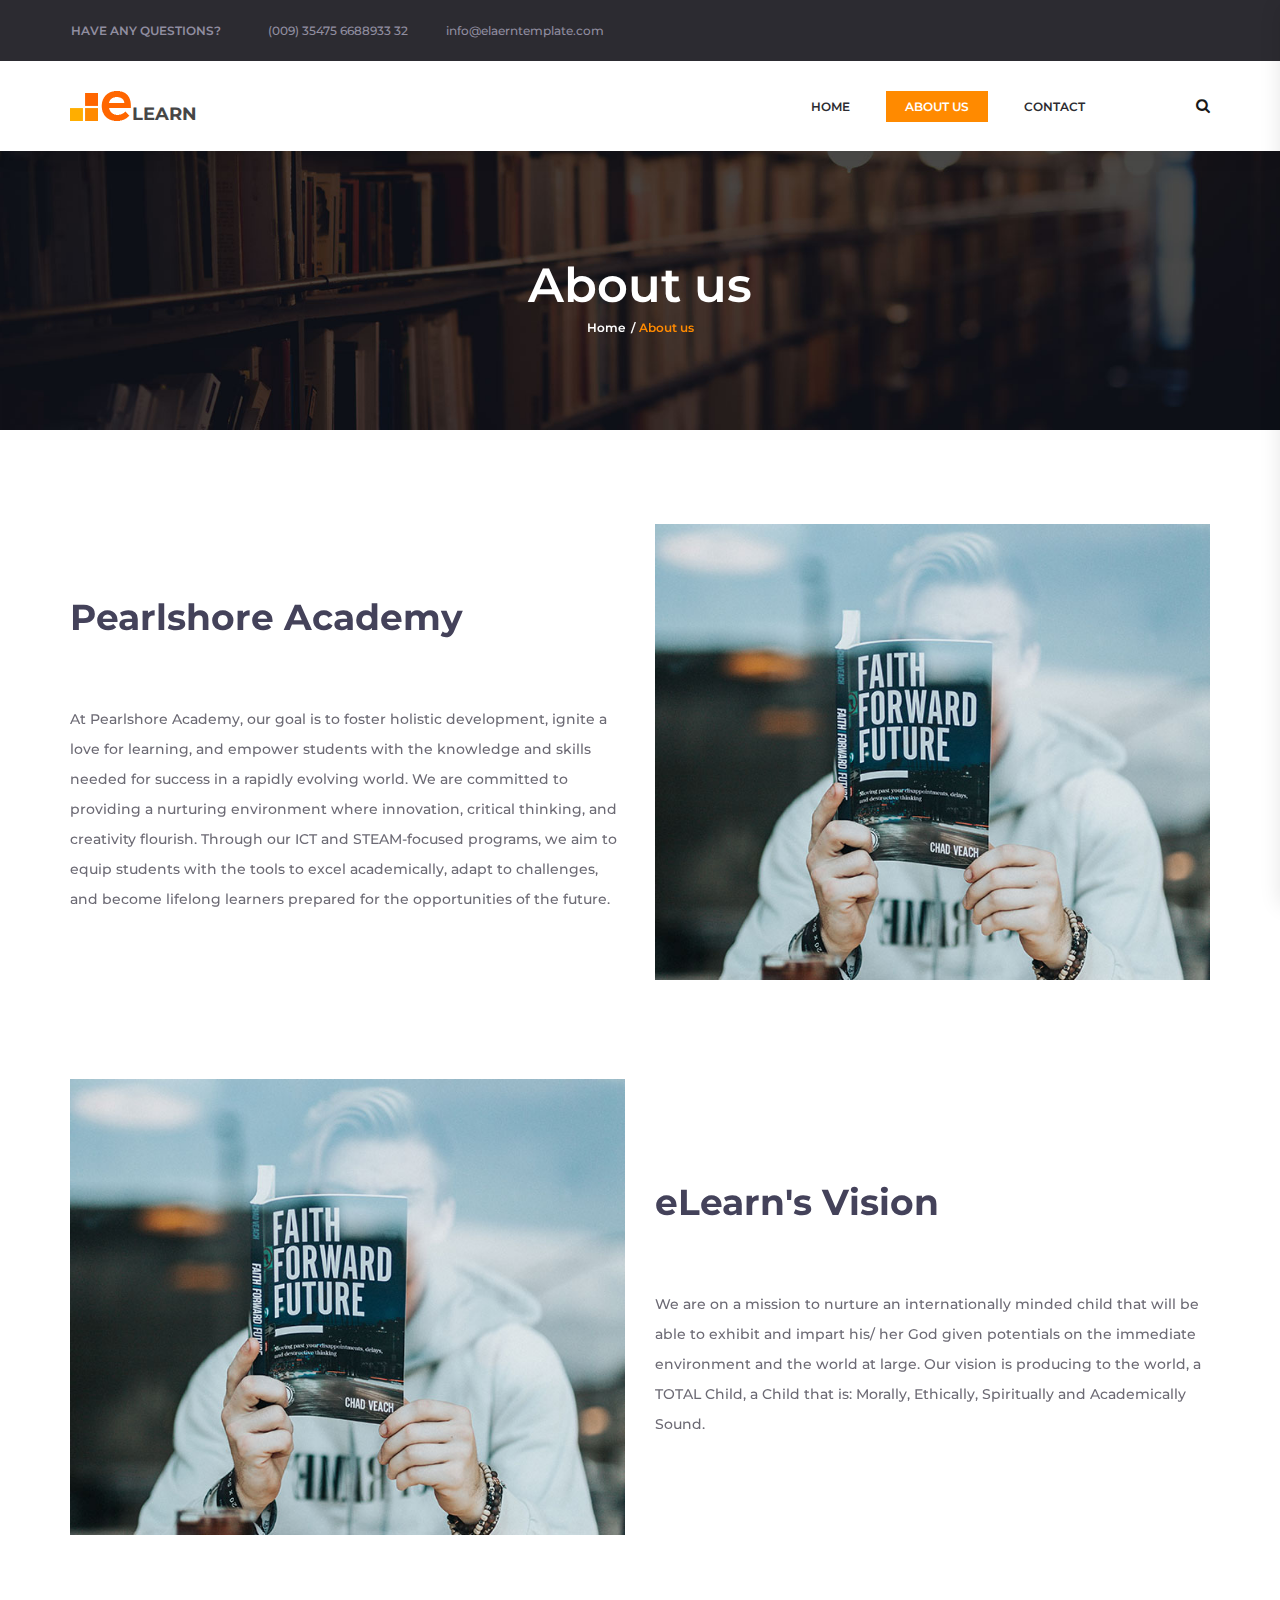
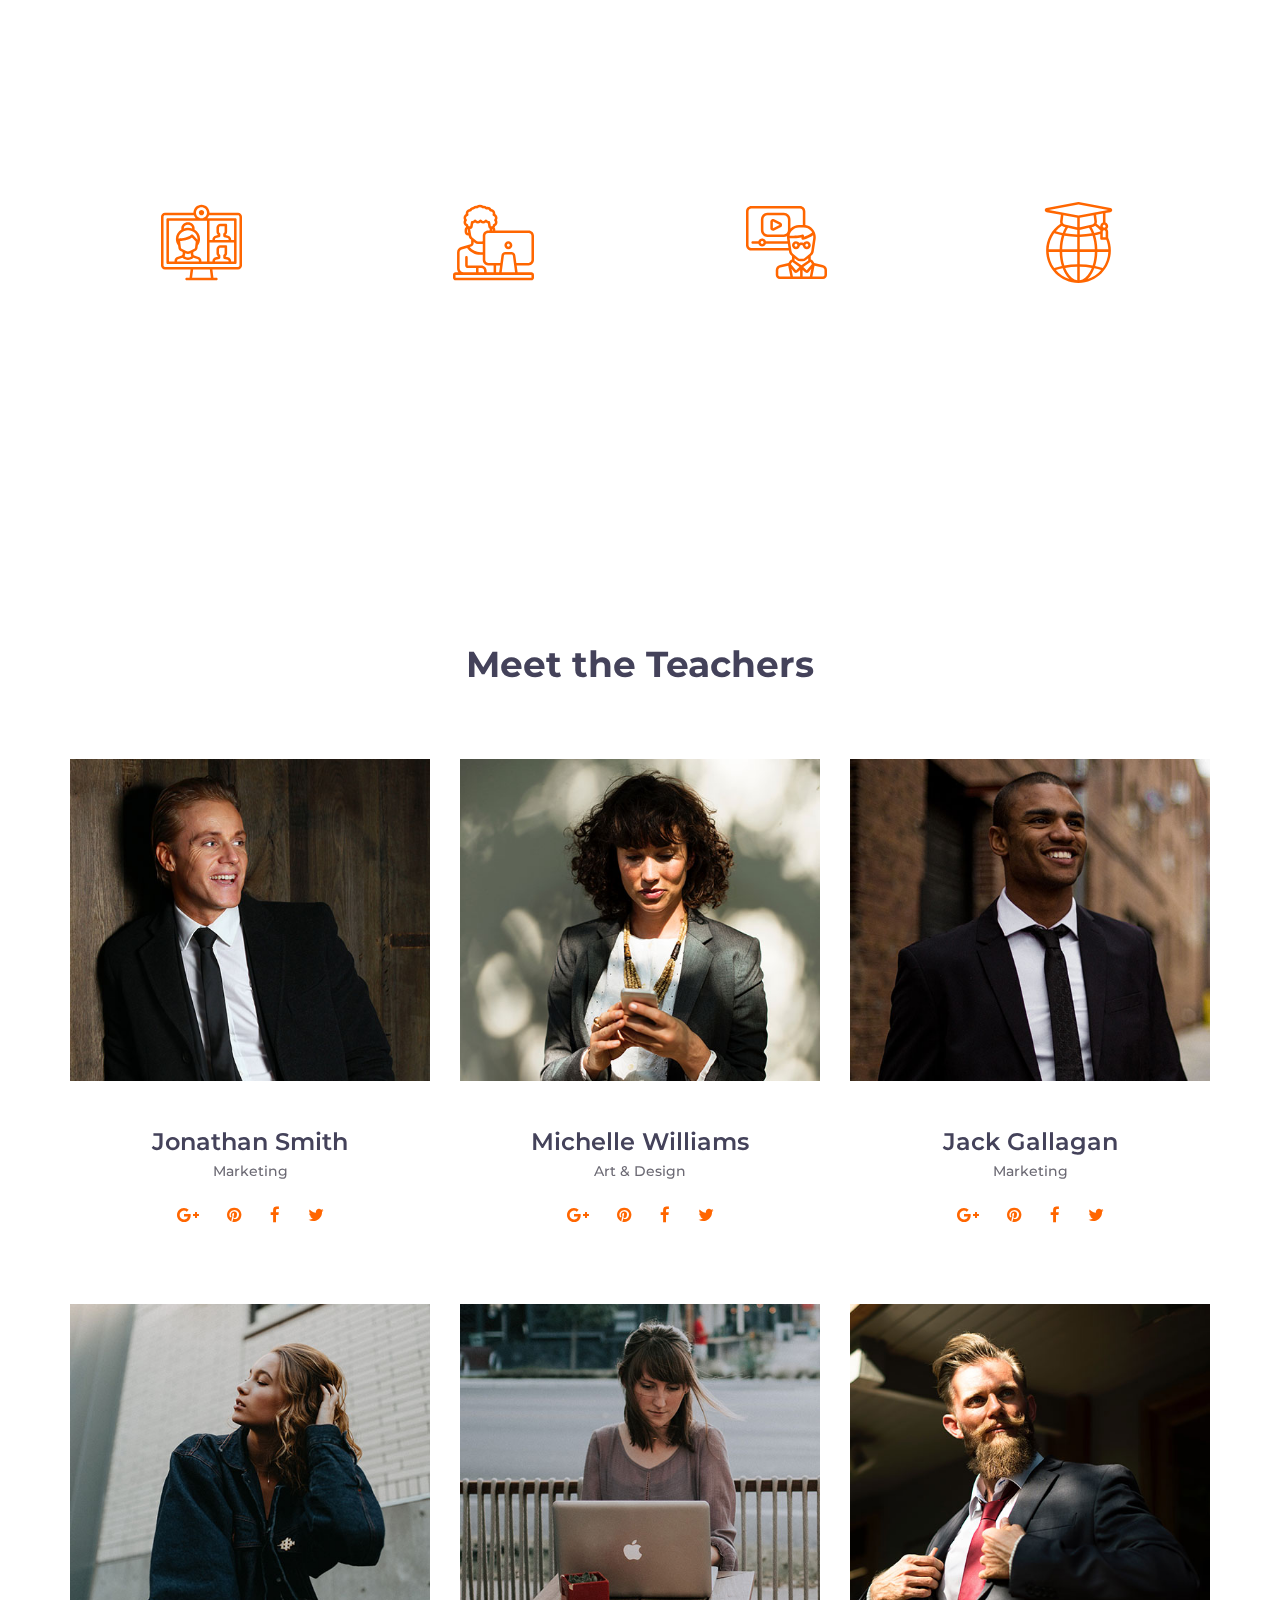
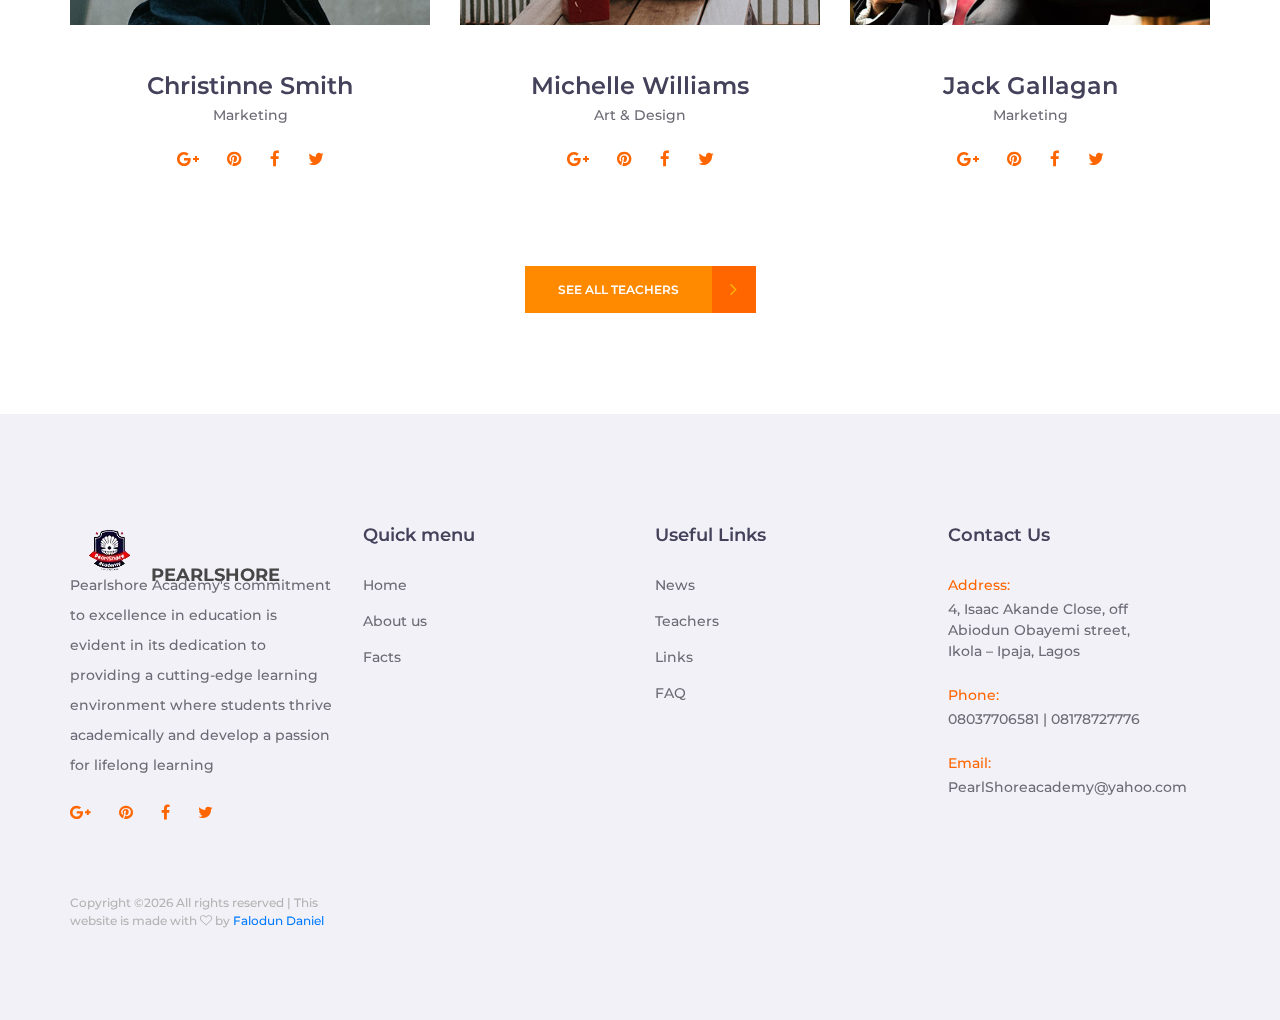
==== about.html @ 9f126fe0 "innitial commitubdhfnfhsbdcheebhcbgbhhihfhkhichnwhuwjniuhfdhhuhuwkhfh twirijv" ====
<!DOCTYPE html>
<html lang="en">
<head>
<title>About us</title>
<meta charset="utf-8">
<meta http-equiv="X-UA-Compatible" content="IE=edge">
<meta name="description" content="Pearlshore Academy">
<meta name="viewport" content="width=device-width, initial-scale=1">
<link rel="stylesheet" type="text/css" href="styles/bootstrap4/bootstrap.min.css">
<link href="plugins/font-awesome-4.7.0/css/font-awesome.min.css" rel="stylesheet" type="text/css">
<link href="plugins/video-js/video-js.css" rel="stylesheet" type="text/css">
<link rel="stylesheet" type="text/css" href="styles/about.css">
<link rel="stylesheet" type="text/css" href="styles/about_responsive.css">
</head>
<body>

<div class="super_container">

	<!-- Header -->

	<header class="header">
			
		<!-- Top Bar -->
		<div class="top_bar">
			<div class="top_bar_container">
				<div class="container">
					<div class="row">
						<div class="col">
							<div class="top_bar_content d-flex flex-row align-items-center justify-content-start">
								<ul class="top_bar_contact_list">
									<li><div class="question">Have any questions?</div></li>
									<li>
										<div>(009) 35475 6688933 32</div>
									</li>
									<li>
										<div>info@elaerntemplate.com</div>
									</li>
								</ul>
								<div class="top_bar_login ml-auto">
								</div>
							</div>
						</div>
					</div>
				</div>
			</div>				
		</div>

		<!-- Header Content -->
		<div class="header_container">
			<div class="container">
				<div class="row">
					<div class="col">
						<div class="header_content d-flex flex-row align-items-center justify-content-start">
							<div class="logo_container">
								<a href="#">
									<div class="logo_content d-flex flex-row align-items-end justify-content-start">
										<div class="logo_img"><img src="images/logo.png" alt=""></div>
										<div class="logo_text">learn</div>
									</div>
								</a>
							</div>
							<nav class="main_nav_contaner ml-auto">
								<ul class="main_nav">
									<li><a href="index.html">home</a></li>
									<li class="active"><a href="about.html">about us</a></li>
									<li><a href="contact.html">contact</a></li>
								</ul>
								<div class="search_button"><i class="fa fa-search" aria-hidden="true"></i></div>

								<!-- Hamburger -->

								<div class="hamburger menu_mm">
									<i class="fa fa-bars menu_mm" aria-hidden="true"></i>
								</div>
							</nav>

						</div>
					</div>
				</div>
			</div>
		</div>

		<!-- Header Search Panel -->
		<div class="header_search_container">
			<div class="container">
				<div class="row">
					<div class="col">
						<div class="header_search_content d-flex flex-row align-items-center justify-content-end">
							<form action="#" class="header_search_form">
								<input type="search" class="search_input" placeholder="Search" required="required">
								<button class="header_search_button d-flex flex-column align-items-center justify-content-center">
									<i class="fa fa-search" aria-hidden="true"></i>
								</button>
							</form>
						</div>
					</div>
				</div>
			</div>			
		</div>			
	</header>

	<!-- Menu -->

	<div class="menu d-flex flex-column align-items-end justify-content-start text-right menu_mm trans_400">
		<div class="menu_close_container"><div class="menu_close"><div></div><div></div></div></div>
		<div class="search">
			<form action="#" class="header_search_form menu_mm">
				<input type="search" class="search_input menu_mm" placeholder="Search" required="required">
				<button class="header_search_button d-flex flex-column align-items-center justify-content-center menu_mm">
					<i class="fa fa-search menu_mm" aria-hidden="true"></i>
				</button>
			</form>
		</div>
		<nav class="menu_nav">
			<ul class="menu_mm">
				<li class="menu_mm"><a href="index.html">Home</a></li>
				<li class="menu_mm"><a href="courses.html">Courses</a></li>
				<li class="menu_mm"><a href="instructors.html">Instructors</a></li>
				<li class="menu_mm"><a href="#">Events</a></li>
				<li class="menu_mm"><a href="blog.html">Blog</a></li>
				<li class="menu_mm"><a href="contact.html">Contact</a></li>
			</ul>
		</nav>
		<div class="menu_extra">
			<div class="menu_phone"><span class="menu_title">phone:</span>(009) 35475 6688933 32</div>
			<div class="menu_social">
				<span class="menu_title">follow us</span>
				<ul>
					<li><a href="#"><i class="fa fa-pinterest" aria-hidden="true"></i></a></li>
					<li><a href="#"><i class="fa fa-facebook" aria-hidden="true"></i></a></li>
					<li><a href="#"><i class="fa fa-instagram" aria-hidden="true"></i></a></li>
					<li><a href="#"><i class="fa fa-twitter" aria-hidden="true"></i></a></li>
				</ul>
			</div>
		</div>
	</div>
	
	<!-- Home -->

	<div class="home">
		<!-- Background image artist https://unsplash.com/@thepootphotographer -->
		<div class="home_background parallax_background parallax-window" data-parallax="scroll" data-image-src="images/about.jpg" data-speed="0.8"></div>
		<div class="home_container">
			<div class="container">
				<div class="row">
					<div class="col">
						<div class="home_content text-center">
							<div class="home_title">About us</div>
							<div class="breadcrumbs">
								<ul>
									<li><a href="index.html">Home</a></li>
									<li>About us</li>
								</ul>
							</div>
						</div>
					</div>
				</div>
			</div>
		</div>
	</div>

	<!-- About -->

	<div class="about">
		<div class="container">
			<div class="row about_row row-lg-eq-height">
				<div class="col-lg-6">
					<div class="about_content">
						<div class="about_title">Pearlshore Academy</div>
						<div class="about_text">
							<p>At Pearlshore Academy, our goal is to foster holistic development, ignite a love for learning, and empower students with the knowledge and skills needed for success in a rapidly evolving world. We are committed to providing a nurturing environment where innovation, critical thinking, and creativity flourish. Through our ICT and STEAM-focused programs, we aim to equip students with the tools to excel academically, adapt to challenges, and become lifelong learners prepared for the opportunities of the future.</p>
						</div>
					</div>
				</div>
				<div class="col-lg-6">
					<div class="about_image"><img src="images/about_1.jpg" alt="https://unsplash.com/@jtylernix"></div>
				</div>
			</div>
			<div class="row about_row row-lg-eq-height">
				<div class="col-lg-6 order-lg-1 order-2">
					<div class="about_image"><img src="images/about_1.jpg" alt=""></div>
				</div>
				<div class="col-lg-6 order-lg-2 order-1">
					<div class="about_content">
						<div class="about_title">eLearn's Vision</div>
						<div class="about_text">
							<p>We are on a mission to nurture an internationally minded child that will be able to exhibit and impart his/ her God given potentials on the immediate environment and the world at large.

								Our vision is producing to the world, a TOTAL Child, a Child that is: Morally, Ethically, Spiritually and Academically Sound.</p>
						</div>
					</div>
				</div>
			</div>
		</div>
	</div>

	<!-- Milestones -->

	<div class="milestones">
		<!-- Background image artis https://unsplash.com/@thepootphotographer -->
		<div class="parallax_background parallax-window" data-parallax="scroll" data-image-src="images/milestones.jpg" data-speed="0.8"></div>
		<div class="container">
			<div class="row milestones_container">
							
				<!-- Milestone -->
				<div class="col-lg-3 milestone_col">
					<div class="milestone text-center">
						<div class="milestone_icon"><img src="images/milestone_1.svg" alt=""></div>
						<div class="milestone_counter" data-end-value="1548">0</div>
						<div class="milestone_text">Online Courses</div>
					</div>
				</div>

				<!-- Milestone -->
				<div class="col-lg-3 milestone_col">
					<div class="milestone text-center">
						<div class="milestone_icon"><img src="images/milestone_2.svg" alt=""></div>
						<div class="milestone_counter" data-end-value="7286">0</div>
						<div class="milestone_text">Students</div>
					</div>
				</div>

				<!-- Milestone -->
				<div class="col-lg-3 milestone_col">
					<div class="milestone text-center">
						<div class="milestone_icon"><img src="images/milestone_3.svg" alt=""></div>
						<div class="milestone_counter" data-end-value="257">0</div>
						<div class="milestone_text">Teachers</div>
					</div>
				</div>

				<!-- Milestone -->
				<div class="col-lg-3 milestone_col">
					<div class="milestone text-center">
						<div class="milestone_icon"><img src="images/milestone_4.svg" alt=""></div>
						<div class="milestone_counter" data-end-value="39">0</div>
						<div class="milestone_text">Countries</div>
					</div>
				</div>

			</div>
		</div>
	</div>

	<!-- Teachers -->

	<div class="teachers">
		<div class="container">
			<div class="row">
				<div class="col">
					<div class="teachers_title text-center">Meet the Teachers</div>
				</div>
			</div>
			<div class="row teachers_row">
				
				<!-- Teacher -->
				<div class="col-lg-4 col-md-6">
					<div class="teacher">
						<div class="teacher_image"><img src="images/teacher_1.jpg" alt="https://unsplash.com/@nickkarvounis"></div>
						<div class="teacher_body text-center">
							<div class="teacher_title"><a href="#">Jonathan Smith</a></div>
							<div class="teacher_subtitle">Marketing</div>
							<div class="teacher_social">
								<ul>
									<li><a href="#"><i class="fa fa-google-plus" aria-hidden="true"></i></a></li>
									<li><a href="#"><i class="fa fa-pinterest" aria-hidden="true"></i></a></li>
									<li><a href="#"><i class="fa fa-facebook" aria-hidden="true"></i></a></li>
									<li><a href="#"><i class="fa fa-twitter" aria-hidden="true"></i></a></li>
								</ul>
							</div>
						</div>
					</div>
				</div>

				<!-- Teacher -->
				<div class="col-lg-4 col-md-6">
					<div class="teacher">
						<div class="teacher_image"><img src="images/teacher_2.jpg" alt="https://unsplash.com/@rawpixel"></div>
						<div class="teacher_body text-center">
							<div class="teacher_title"><a href="#">Michelle Williams</a></div>
							<div class="teacher_subtitle">Art & Design</div>
							<div class="teacher_social">
								<ul>
									<li><a href="#"><i class="fa fa-google-plus" aria-hidden="true"></i></a></li>
									<li><a href="#"><i class="fa fa-pinterest" aria-hidden="true"></i></a></li>
									<li><a href="#"><i class="fa fa-facebook" aria-hidden="true"></i></a></li>
									<li><a href="#"><i class="fa fa-twitter" aria-hidden="true"></i></a></li>
								</ul>
							</div>
						</div>
					</div>
				</div>

				<!-- Teacher -->
				<div class="col-lg-4 col-md-6">
					<div class="teacher">
						<div class="teacher_image"><img src="images/teacher_3.jpg" alt="https://unsplash.com/@taylor_grote"></div>
						<div class="teacher_body text-center">
							<div class="teacher_title"><a href="#">Jack Gallagan</a></div>
							<div class="teacher_subtitle">Marketing</div>
							<div class="teacher_social">
								<ul>
									<li><a href="#"><i class="fa fa-google-plus" aria-hidden="true"></i></a></li>
									<li><a href="#"><i class="fa fa-pinterest" aria-hidden="true"></i></a></li>
									<li><a href="#"><i class="fa fa-facebook" aria-hidden="true"></i></a></li>
									<li><a href="#"><i class="fa fa-twitter" aria-hidden="true"></i></a></li>
								</ul>
							</div>
						</div>
					</div>
				</div>

				<!-- Teacher -->
				<div class="col-lg-4 col-md-6">
					<div class="teacher">
						<div class="teacher_image"><img src="images/teacher_4.jpg" alt="https://unsplash.com/@benjaminrobyn"></div>
						<div class="teacher_body text-center">
							<div class="teacher_title"><a href="#">Christinne Smith</a></div>
							<div class="teacher_subtitle">Marketing</div>
							<div class="teacher_social">
								<ul>
									<li><a href="#"><i class="fa fa-google-plus" aria-hidden="true"></i></a></li>
									<li><a href="#"><i class="fa fa-pinterest" aria-hidden="true"></i></a></li>
									<li><a href="#"><i class="fa fa-facebook" aria-hidden="true"></i></a></li>
									<li><a href="#"><i class="fa fa-twitter" aria-hidden="true"></i></a></li>
								</ul>
							</div>
						</div>
					</div>
				</div>

				<!-- Teacher -->
				<div class="col-lg-4 col-md-6">
					<div class="teacher">
						<div class="teacher_image"><img src="images/teacher_5.jpg" alt="https://unsplash.com/@christinhumephoto"></div>
						<div class="teacher_body text-center">
							<div class="teacher_title"><a href="#">Michelle Williams</a></div>
							<div class="teacher_subtitle">Art & Design</div>
							<div class="teacher_social">
								<ul>
									<li><a href="#"><i class="fa fa-google-plus" aria-hidden="true"></i></a></li>
									<li><a href="#"><i class="fa fa-pinterest" aria-hidden="true"></i></a></li>
									<li><a href="#"><i class="fa fa-facebook" aria-hidden="true"></i></a></li>
									<li><a href="#"><i class="fa fa-twitter" aria-hidden="true"></i></a></li>
								</ul>
							</div>
						</div>
					</div>
				</div>

				<!-- Teacher -->
				<div class="col-lg-4 col-md-6">
					<div class="teacher">
						<div class="teacher_image"><img src="images/teacher_6.jpg" alt="https://unsplash.com/@rawpixel"></div>
						<div class="teacher_body text-center">
							<div class="teacher_title"><a href="#">Jack Gallagan</a></div>
							<div class="teacher_subtitle">Marketing</div>
							<div class="teacher_social">
								<ul>
									<li><a href="#"><i class="fa fa-google-plus" aria-hidden="true"></i></a></li>
									<li><a href="#"><i class="fa fa-pinterest" aria-hidden="true"></i></a></li>
									<li><a href="#"><i class="fa fa-facebook" aria-hidden="true"></i></a></li>
									<li><a href="#"><i class="fa fa-twitter" aria-hidden="true"></i></a></li>
								</ul>
							</div>
						</div>
					</div>
				</div>

			</div>
			<div class="row">
				<div class="col text-center">
					<div class="button teachers_button"><a href="#">see all teachers<div class="button_arrow"><i class="fa fa-angle-right" aria-hidden="true"></i></div></a></div>
				</div>
			</div>
		</div>
	</div>

	<!-- Footer -->

	<footer class="footer">
		<div class="container">
			<div class="row">

				<!-- About -->
				<div class="col-lg-3 footer_col">
					<div class="footer_about">
						<div class="logo_container">
							<a href="#">
								<div class="logo_content d-flex flex-row align-items-end justify-content-start">
									<div class="logo_img"><img src="images/pearl_Logo-removebg-preview.png" alt=""></div>
									<div class="logo_text">Pearlshore</div>
								</div>
							</a>
						</div>
						<div class="footer_about_text">
							<p>Pearlshore Academy's commitment to excellence in education is evident in its dedication to providing a cutting-edge learning environment where students thrive academically and develop a passion for lifelong learning</p>
						</div>
						<div class="footer_social">
							<ul>
								<li><a href="#"><i class="fa fa-google-plus" aria-hidden="true"></i></a></li>
								<li><a href="#"><i class="fa fa-pinterest" aria-hidden="true"></i></a></li>
								<li><a href="#"><i class="fa fa-facebook" aria-hidden="true"></i></a></li>
								<li><a href="#"><i class="fa fa-twitter" aria-hidden="true"></i></a></li>
							</ul>
						</div>
						<div class="copyright"><!-- Link back to Colorlib can't be removed. Template is licensed under CC BY 3.0. -->
Copyright &copy;<script>document.write(new Date().getFullYear());</script> All rights reserved | This website is made with <i class="fa fa-heart-o" aria-hidden="true"></i> by <a href="https://falodun-daniel.netlify.app/" target="_blank">Falodun Daniel</a>
<!-- Link back to Colorlib can't be removed. Template is licensed under CC BY 3.0. --></div>
					</div>
				</div>

				<div class="col-lg-3 footer_col">
					<div class="footer_links">
						<div class="footer_title">Quick menu</div>
						<ul class="footer_list">
							<li><a href="index.html">Home</a></li>
							<li><a href="about.html">About us</a></li>
							<li><a href="#">Facts</a></li>
						</ul>
					</div>
				</div>

				<div class="col-lg-3 footer_col">
					<div class="footer_links">
						<div class="footer_title">Useful Links</div>
						<ul class="footer_list">
							<li><a href="news.html">News</a></li>
							<li><a href="#">Teachers</a></li>
							<li><a href="#">Links</a></li>
							<li><a href="#">FAQ</a></li>
						</ul>
					</div>
				</div>

				<div class="col-lg-3 footer_col">
					<div class="footer_contact">
						<div class="footer_title">Contact Us</div>
						<div class="footer_contact_info">
							<div class="footer_contact_item">
								<div class="footer_contact_title">Address:</div>
								<div class="footer_contact_line">4, Isaac Akande Close,
									off Abiodun Obayemi street,
									Ikola – Ipaja, Lagos</div>
							</div>
							<div class="footer_contact_item">
								<div class="footer_contact_title">Phone:</div>
								<div class="footer_contact_line">08037706581 | 08178727776</div>
							</div>
							<div class="footer_contact_item">
								<div class="footer_contact_title">Email:</div>
								<div class="footer_contact_line">PearlShoreacademy@yahoo.com</div>
							</div>
						</div>
					</div>
				</div>
			</div>
		</div>
	</footer>
</div>

<script src="js/jquery-3.2.1.min.js"></script>
<script src="styles/bootstrap4/popper.js"></script>
<script src="styles/bootstrap4/bootstrap.min.js"></script>
<script src="plugins/greensock/TweenMax.min.js"></script>
<script src="plugins/greensock/TimelineMax.min.js"></script>
<script src="plugins/scrollmagic/ScrollMagic.min.js"></script>
<script src="plugins/greensock/animation.gsap.min.js"></script>
<script src="plugins/greensock/ScrollToPlugin.min.js"></script>
<script src="plugins/easing/easing.js"></script>
<script src="plugins/parallax-js-master/parallax.min.js"></script>
<script src="js/about.js"></script>
</body>
</html>
---- plugins/video-js/video-js.css ----
.video-js .vjs-big-play-button .vjs-icon-placeholder:before, .vjs-button > .vjs-icon-placeholder:before, .video-js .vjs-modal-dialog, .vjs-modal-dialog .vjs-modal-dialog-content {
  position: absolute;
  top: 0;
  left: 0;
  width: 100%;
  height: 100%; }

.video-js .vjs-big-play-button .vjs-icon-placeholder:before, .vjs-button > .vjs-icon-placeholder:before {
  text-align: center; }

@font-face {
  font-family: VideoJS;
  src: url([data-uri]) format("woff");
  font-weight: normal;
  font-style: normal; }

.vjs-icon-play, .video-js .vjs-big-play-button .vjs-icon-placeholder:before, .video-js .vjs-play-control .vjs-icon-placeholder {
  font-family: VideoJS;
  font-weight: normal;
  font-style: normal; }
  .vjs-icon-play:before, .video-js .vjs-play-control .vjs-icon-placeholder:before {
    content: "\f101"; }

.vjs-icon-play-circle {
  font-family: VideoJS;
  font-weight: normal;
  font-style: normal; }
  .vjs-icon-play-circle:before {
    content: "\f102"; }

.vjs-icon-pause, .video-js .vjs-play-control.vjs-playing .vjs-icon-placeholder {
  font-family: VideoJS;
  font-weight: normal;
  font-style: normal; }
  .vjs-icon-pause:before, .video-js .vjs-play-control.vjs-playing .vjs-icon-placeholder:before {
    content: "\f103"; }

.vjs-icon-volume-mute, .video-js .vjs-mute-control.vjs-vol-0 .vjs-icon-placeholder {
  font-family: VideoJS;
  font-weight: normal;
  font-style: normal; }
  .vjs-icon-volume-mute:before, .video-js .vjs-mute-control.vjs-vol-0 .vjs-icon-placeholder:before {
    content: "\f104"; }

.vjs-icon-volume-low, .video-js .vjs-mute-control.vjs-vol-1 .vjs-icon-placeholder {
  font-family: VideoJS;
  font-weight: normal;
  font-style: normal; }
  .vjs-icon-volume-low:before, .video-js .vjs-mute-control.vjs-vol-1 .vjs-icon-placeholder:before {
    content: "\f105"; }

.vjs-icon-volume-mid, .video-js .vjs-mute-control.vjs-vol-2 .vjs-icon-placeholder {
  font-family: VideoJS;
  font-weight: normal;
  font-style: normal; }
  .vjs-icon-volume-mid:before, .video-js .vjs-mute-control.vjs-vol-2 .vjs-icon-placeholder:before {
    content: "\f106"; }

.vjs-icon-volume-high, .video-js .vjs-mute-control .vjs-icon-placeholder {
  font-family: VideoJS;
  font-weight: normal;
  font-style: normal; }
  .vjs-icon-volume-high:before, .video-js .vjs-mute-control .vjs-icon-placeholder:before {
    content: "\f107"; }

.vjs-icon-fullscreen-enter, .video-js .vjs-fullscreen-control .vjs-icon-placeholder {
  font-family: VideoJS;
  font-weight: normal;
  font-style: normal; }
  .vjs-icon-fullscreen-enter:before, .video-js .vjs-fullscreen-control .vjs-icon-placeholder:before {
    content: "\f108"; }

.vjs-icon-fullscreen-exit, .video-js.vjs-fullscreen .vjs-fullscreen-control .vjs-icon-placeholder {
  font-family: VideoJS;
  font-weight: normal;
  font-style: normal; }
  .vjs-icon-fullscreen-exit:before, .video-js.vjs-fullscreen .vjs-fullscreen-control .vjs-icon-placeholder:before {
    content: "\f109"; }

.vjs-icon-square {
  font-family: VideoJS;
  font-weight: normal;
  font-style: normal; }
  .vjs-icon-square:before {
    content: "\f10a"; }

.vjs-icon-spinner {
  font-family: VideoJS;
  font-weight: normal;
  font-style: normal; }
  .vjs-icon-spinner:before {
    content: "\f10b"; }

.vjs-icon-subtitles, .video-js .vjs-subtitles-button .vjs-icon-placeholder, .video-js .vjs-subs-caps-button .vjs-icon-placeholder,
.video-js.video-js:lang(en-GB) .vjs-subs-caps-button .vjs-icon-placeholder,
.video-js.video-js:lang(en-IE) .vjs-subs-caps-button .vjs-icon-placeholder,
.video-js.video-js:lang(en-AU) .vjs-subs-caps-button .vjs-icon-placeholder,
.video-js.video-js:lang(en-NZ) .vjs-subs-caps-button .vjs-icon-placeholder {
  font-family: VideoJS;
  font-weight: normal;
  font-style: normal; }
  .vjs-icon-subtitles:before, .video-js .vjs-subtitles-button .vjs-icon-placeholder:before, .video-js .vjs-subs-caps-button .vjs-icon-placeholder:before,
  .video-js.video-js:lang(en-GB) .vjs-subs-caps-button .vjs-icon-placeholder:before,
  .video-js.video-js:lang(en-IE) .vjs-subs-caps-button .vjs-icon-placeholder:before,
  .video-js.video-js:lang(en-AU) .vjs-subs-caps-button .vjs-icon-placeholder:before,
  .video-js.video-js:lang(en-NZ) .vjs-subs-caps-button .vjs-icon-placeholder:before {
    content: "\f10c"; }

.vjs-icon-captions, .video-js .vjs-captions-button .vjs-icon-placeholder, .video-js:lang(en) .vjs-subs-caps-button .vjs-icon-placeholder,
.video-js:lang(fr-CA) .vjs-subs-caps-button .vjs-icon-placeholder {
  font-family: VideoJS;
  font-weight: normal;
  font-style: normal; }
  .vjs-icon-captions:before, .video-js .vjs-captions-button .vjs-icon-placeholder:before, .video-js:lang(en) .vjs-subs-caps-button .vjs-icon-placeholder:before,
  .video-js:lang(fr-CA) .vjs-subs-caps-button .vjs-icon-placeholder:before {
    content: "\f10d"; }

.vjs-icon-chapters, .video-js .vjs-chapters-button .vjs-icon-placeholder {
  font-family: VideoJS;
  font-weight: normal;
  font-style: normal; }
  .vjs-icon-chapters:before, .video-js .vjs-chapters-button .vjs-icon-placeholder:before {
    content: "\f10e"; }

.vjs-icon-share {
  font-family: VideoJS;
  font-weight: normal;
  font-style: normal; }
  .vjs-icon-share:before {
    content: "\f10f"; }

.vjs-icon-cog {
  font-family: VideoJS;
  font-weight: normal;
  font-style: normal; }
  .vjs-icon-cog:before {
    content: "\f110"; }

.vjs-icon-circle, .video-js .vjs-play-progress, .video-js .vjs-volume-level {
  font-family: VideoJS;
  font-weight: normal;
  font-style: normal; }
  .vjs-icon-circle:before, .video-js .vjs-play-progress:before, .video-js .vjs-volume-level:before {
    content: "\f111"; }

.vjs-icon-circle-outline {
  font-family: VideoJS;
  font-weight: normal;
  font-style: normal; }
  .vjs-icon-circle-outline:before {
    content: "\f112"; }

.vjs-icon-circle-inner-circle {
  font-family: VideoJS;
  font-weight: normal;
  font-style: normal; }
  .vjs-icon-circle-inner-circle:before {
    content: "\f113"; }

.vjs-icon-hd {
  font-family: VideoJS;
  font-weight: normal;
  font-style: normal; }
  .vjs-icon-hd:before {
    content: "\f114"; }

.vjs-icon-cancel, .video-js .vjs-control.vjs-close-button .vjs-icon-placeholder {
  font-family: VideoJS;
  font-weight: normal;
  font-style: normal; }
  .vjs-icon-cancel:before, .video-js .vjs-control.vjs-close-button .vjs-icon-placeholder:before {
    content: "\f115"; }

.vjs-icon-replay, .video-js .vjs-play-control.vjs-ended .vjs-icon-placeholder {
  font-family: VideoJS;
  font-weight: normal;
  font-style: normal; }
  .vjs-icon-replay:before, .video-js .vjs-play-control.vjs-ended .vjs-icon-placeholder:before {
    content: "\f116"; }

.vjs-icon-facebook {
  font-family: VideoJS;
  font-weight: normal;
  font-style: normal; }
  .vjs-icon-facebook:before {
    content: "\f117"; }

.vjs-icon-gplus {
  font-family: VideoJS;
  font-weight: normal;
  font-style: normal; }
  .vjs-icon-gplus:before {
    content: "\f118"; }

.vjs-icon-linkedin {
  font-family: VideoJS;
  font-weight: normal;
  font-style: normal; }
  .vjs-icon-linkedin:before {
    content: "\f119"; }

.vjs-icon-twitter {
  font-family: VideoJS;
  font-weight: normal;
  font-style: normal; }
  .vjs-icon-twitter:before {
    content: "\f11a"; }

.vjs-icon-tumblr {
  font-family: VideoJS;
  font-weight: normal;
  font-style: normal; }
  .vjs-icon-tumblr:before {
    content: "\f11b"; }

.vjs-icon-pinterest {
  font-family: VideoJS;
  font-weight: normal;
  font-style: normal; }
  .vjs-icon-pinterest:before {
    content: "\f11c"; }

.vjs-icon-audio-description, .video-js .vjs-descriptions-button .vjs-icon-placeholder {
  font-family: VideoJS;
  font-weight: normal;
  font-style: normal; }
  .vjs-icon-audio-description:before, .video-js .vjs-descriptions-button .vjs-icon-placeholder:before {
    content: "\f11d"; }

.vjs-icon-audio, .video-js .vjs-audio-button .vjs-icon-placeholder {
  font-family: VideoJS;
  font-weight: normal;
  font-style: normal; }
  .vjs-icon-audio:before, .video-js .vjs-audio-button .vjs-icon-placeholder:before {
    content: "\f11e"; }

.vjs-icon-next-item {
  font-family: VideoJS;
  font-weight: normal;
  font-style: normal; }
  .vjs-icon-next-item:before {
    content: "\f11f"; }

.vjs-icon-previous-item {
  font-family: VideoJS;
  font-weight: normal;
  font-style: normal; }
  .vjs-icon-previous-item:before {
    content: "\f120"; }

.video-js {
  display: block;
  vertical-align: top;
  box-sizing: border-box;
  color: #fff;
  background-color: #000;
  position: relative;
  padding: 0;
  font-size: 10px;
  line-height: 1;
  font-weight: normal;
  font-style: normal;
  width: 100% !important;
    height: auto !important;
  font-family: Arial, Helvetica, sans-serif;
  word-break: initial; }
  .video-js:-moz-full-screen {
    position: absolute; }
  .video-js:-webkit-full-screen {
    width: 100% !important;
    height: 100% !important; }

.video-js[tabindex="-1"] {
  outline: none; }

.video-js *,
.video-js *:before,
.video-js *:after {
  box-sizing: inherit; }

.video-js ul {
  font-family: inherit;
  font-size: inherit;
  line-height: inherit;
  list-style-position: outside;
  margin-left: 0;
  margin-right: 0;
  margin-top: 0;
  margin-bottom: 0; }

.video-js.vjs-fluid,
.video-js.vjs-16-9,
.video-js.vjs-4-3 {
  width: 100%;
  max-width: 100%;
  height: 0; }

.video-js.vjs-16-9 {
  padding-top: 56.25%; }

.video-js.vjs-4-3 {
  padding-top: 75%; }

.video-js.vjs-fill {
  width: 100%;
  height: 100%; }

.video-js .vjs-tech {
 position: relative !important;
    width: 100% !important;
    height: auto !important;
  width: 100%;
  height: 100%; }

body.vjs-full-window {
  padding: 0;
  margin: 0;
  height: 100%; }

.vjs-full-window .video-js.vjs-fullscreen {
  position: fixed;
  overflow: hidden;
  z-index: 1000;
  left: 0;
  top: 0;
  bottom: 0;
  right: 0; }

.video-js.vjs-fullscreen {
  width: 100% !important;
  height: 100% !important;
  padding-top: 0 !important; }

.video-js.vjs-fullscreen.vjs-user-inactive {
  cursor: none; }

.vjs-hidden {
  display: none !important; }

.vjs-disabled {
  opacity: 0.5;
  cursor: default; }

.video-js .vjs-offscreen {
  height: 1px;
  left: -9999px;
  position: absolute;
  top: 0;
  width: 1px; }

.vjs-lock-showing {
  display: block !important;
  opacity: 1;
  visibility: visible; }

.vjs-no-js {
  padding: 20px;
  color: #fff;
  background-color: #000;
  font-size: 18px;
  font-family: Arial, Helvetica, sans-serif;
  text-align: center;
  width: 300px;
  height: 150px;
  margin: 0px auto; }

.vjs-no-js a,
.vjs-no-js a:visited {
  color: #66A8CC; }

.video-js .vjs-big-play-button {
  font-size: 3em;
  line-height: 1.5em;
  height: 73px;
  width: 73px;
  display: block;
  position: absolute;
  top: 50%;
  left: 50%;
  -webkit-transform: translate(-50%, -50%);
  -moz-transform: translate(-50%, -50%);
  -ms-transform: translate(-50%, -50%);
  -o-transform: translate(-50%, -50%);
  transform: translate(-50%, -50%);
  padding: 0;
  cursor: pointer;
  opacity: 1;
  border: none;
  background-image: url(../../images/play_big.png);
  background-repeat: no-repeat;
  background-size: cover;
  background-position: center center;
  -webkit-transition: all 0.4s;
  -moz-transition: all 0.4s;
  -ms-transition: all 0.4s;
  -o-transition: all 0.4s;
  transition: all 0.4s;
}

.vjs-big-play-centered .vjs-big-play-button {
  top: 50%;
  left: 50%;
  margin-top: -0.75em;
  margin-left: -1.5em; }

/*.video-js:hover .vjs-big-play-button,
.video-js .vjs-big-play-button:focus {
  border-color: #fff;
  background-color: #73859f;
  background-color: rgba(115, 133, 159, 0.5);
  -webkit-transition: all 0s;
  -moz-transition: all 0s;
  -ms-transition: all 0s;
  -o-transition: all 0s;
  transition: all 0s; }*/

.vjs-controls-disabled .vjs-big-play-button,
.vjs-has-started .vjs-big-play-button,
.vjs-using-native-controls .vjs-big-play-button,
.vjs-error .vjs-big-play-button {
  display: none; }

.vjs-has-started.vjs-paused.vjs-show-big-play-button-on-pause .vjs-big-play-button {
  display: block; }

.video-js button {
  background: none;
  border: none;
  color: inherit;
  display: inline-block;
  font-size: inherit;
  line-height: inherit;
  text-transform: none;
  text-decoration: none;
  transition: none;
  -webkit-appearance: none;
  -moz-appearance: none;
  appearance: none; }

.vjs-control .vjs-button {
  width: 100%;
  height: 100%; }

.video-js .vjs-control.vjs-close-button {
  cursor: pointer;
  height: 3em;
  position: absolute;
  right: 0;
  top: 0.5em;
  z-index: 2; }

.video-js .vjs-modal-dialog {
  background: rgba(0, 0, 0, 0.8);
  background: -webkit-linear-gradient(-90deg, rgba(0, 0, 0, 0.8), rgba(255, 255, 255, 0));
  background: linear-gradient(180deg, rgba(0, 0, 0, 0.8), rgba(255, 255, 255, 0));
  overflow: auto; }

.video-js .vjs-modal-dialog > * {
  box-sizing: border-box; }

.vjs-modal-dialog .vjs-modal-dialog-content {
  font-size: 1.2em;
  line-height: 1.5;
  padding: 20px 24px;
  z-index: 1; }

.vjs-menu-button {
  cursor: pointer; }

.vjs-menu-button.vjs-disabled {
  cursor: default; }

.vjs-workinghover .vjs-menu-button.vjs-disabled:hover .vjs-menu {
  display: none; }

.vjs-menu .vjs-menu-content {
  display: block;
  padding: 0;
  margin: 0;
  font-family: Arial, Helvetica, sans-serif;
  overflow: auto; }

.vjs-menu .vjs-menu-content > * {
  box-sizing: border-box; }

.vjs-scrubbing .vjs-control.vjs-menu-button:hover .vjs-menu {
  display: none; }

.vjs-menu li {
  list-style: none;
  margin: 0;
  padding: 0.2em 0;
  line-height: 1.4em;
  font-size: 1.2em;
  text-align: center;
  text-transform: lowercase; }

.vjs-menu li.vjs-menu-item:focus,
.vjs-menu li.vjs-menu-item:hover {
  background-color: #73859f;
  background-color: rgba(115, 133, 159, 0.5); }

.vjs-menu li.vjs-selected,
.vjs-menu li.vjs-selected:focus,
.vjs-menu li.vjs-selected:hover {
  background-color: #fff;
  color: #2B333F; }

.vjs-menu li.vjs-menu-title {
  text-align: center;
  text-transform: uppercase;
  font-size: 1em;
  line-height: 2em;
  padding: 0;
  margin: 0 0 0.3em 0;
  font-weight: bold;
  cursor: default; }

.vjs-menu-button-popup .vjs-menu {
  display: none;
  position: absolute;
  bottom: 0;
  width: 10em;
  left: -3em;
  height: 0em;
  margin-bottom: 1.5em;
  border-top-color: rgba(43, 51, 63, 0.7); }

.vjs-menu-button-popup .vjs-menu .vjs-menu-content {
  background-color: #2B333F;
  background-color: rgba(43, 51, 63, 0.7);
  position: absolute;
  width: 100%;
  bottom: 1.5em;
  max-height: 15em; }

.vjs-workinghover .vjs-menu-button-popup:hover .vjs-menu,
.vjs-menu-button-popup .vjs-menu.vjs-lock-showing {
  display: block; }

.video-js .vjs-menu-button-inline {
  -webkit-transition: all 0.4s;
  -moz-transition: all 0.4s;
  -ms-transition: all 0.4s;
  -o-transition: all 0.4s;
  transition: all 0.4s;
  overflow: hidden; }

.video-js .vjs-menu-button-inline:before {
  width: 2.222222222em; }

.video-js .vjs-menu-button-inline:hover,
.video-js .vjs-menu-button-inline:focus,
.video-js .vjs-menu-button-inline.vjs-slider-active,
.video-js.vjs-no-flex .vjs-menu-button-inline {
  width: 12em; }

.vjs-menu-button-inline .vjs-menu {
  opacity: 0;
  height: 100%;
  width: auto;
  position: absolute;
  left: 4em;
  top: 0;
  padding: 0;
  margin: 0;
  -webkit-transition: all 0.4s;
  -moz-transition: all 0.4s;
  -ms-transition: all 0.4s;
  -o-transition: all 0.4s;
  transition: all 0.4s; }

.vjs-menu-button-inline:hover .vjs-menu,
.vjs-menu-button-inline:focus .vjs-menu,
.vjs-menu-button-inline.vjs-slider-active .vjs-menu {
  display: block;
  opacity: 1; }

.vjs-no-flex .vjs-menu-button-inline .vjs-menu {
  display: block;
  opacity: 1;
  position: relative;
  width: auto; }

.vjs-no-flex .vjs-menu-button-inline:hover .vjs-menu,
.vjs-no-flex .vjs-menu-button-inline:focus .vjs-menu,
.vjs-no-flex .vjs-menu-button-inline.vjs-slider-active .vjs-menu {
  width: auto; }

.vjs-menu-button-inline .vjs-menu-content {
  width: auto;
  height: 100%;
  margin: 0;
  overflow: hidden; }

.video-js .vjs-control-bar {
  display: -webkit-box;
  display: -webkit-flex;
  display: -ms-flexbox;
  display: flex;
  visibility: visible;
  opacity: 1;
  width: 100%;
  position: absolute;
  bottom: 0;
  left: 0;
  right: 0;
  height: 3.0em;
  background-color: #2B333F;
  background-color: rgba(43, 51, 63, 0.7); }

.vjs-has-started .vjs-control-bar {
  display: -webkit-box;
  display: -webkit-flex;
  display: -ms-flexbox;
  display: flex;
  visibility: visible;
  opacity: 1;
  -webkit-transition: visibility 0.1s, opacity 0.1s;
  -moz-transition: visibility 0.1s, opacity 0.1s;
  -ms-transition: visibility 0.1s, opacity 0.1s;
  -o-transition: visibility 0.1s, opacity 0.1s;
  transition: visibility 0.1s, opacity 0.1s; }

.vjs-has-started.vjs-user-inactive.vjs-playing .vjs-control-bar {
  visibility: visible;
  opacity: 0;
  -webkit-transition: visibility 1s, opacity 1s;
  -moz-transition: visibility 1s, opacity 1s;
  -ms-transition: visibility 1s, opacity 1s;
  -o-transition: visibility 1s, opacity 1s;
  transition: visibility 1s, opacity 1s; }

.vjs-controls-disabled .vjs-control-bar,
.vjs-using-native-controls .vjs-control-bar,
.vjs-error .vjs-control-bar {
  display: none !important; }

.vjs-audio.vjs-has-started.vjs-user-inactive.vjs-playing .vjs-control-bar {
  opacity: 1;
  visibility: visible; }

.vjs-has-started.vjs-no-flex .vjs-control-bar {
  display: table; }

.video-js .vjs-control {
  position: relative;
  text-align: center;
  margin: 0;
  padding: 0;
  height: 100%;
  width: 4em;
  -webkit-box-flex: none;
  -moz-box-flex: none;
  -webkit-flex: none;
  -ms-flex: none;
  flex: none; }

.vjs-button > .vjs-icon-placeholder:before {
  font-size: 1.8em;
  line-height: 1.67; }

.video-js .vjs-control:focus:before,
.video-js .vjs-control:hover:before,
.video-js .vjs-control:focus {
  text-shadow: 0em 0em 1em white; }

.video-js .vjs-control-text {
  border: 0;
  clip: rect(0 0 0 0);
  height: 1px;
  overflow: hidden;
  padding: 0;
  position: absolute;
  width: 1px; }

.vjs-no-flex .vjs-control {
  display: table-cell;
  vertical-align: middle; }

.video-js .vjs-custom-control-spacer {
  display: none; }

.video-js .vjs-progress-control {
  cursor: pointer;
  -webkit-box-flex: auto;
  -moz-box-flex: auto;
  -webkit-flex: auto;
  -ms-flex: auto;
  flex: auto;
  display: -webkit-box;
  display: -webkit-flex;
  display: -ms-flexbox;
  display: flex;
  -webkit-box-align: center;
  -webkit-align-items: center;
  -ms-flex-align: center;
  align-items: center;
  min-width: 4em; }

.video-js .vjs-progress-control.disabled {
  cursor: default; }

.vjs-live .vjs-progress-control {
  display: none; }

.vjs-no-flex .vjs-progress-control {
  width: auto; }

.video-js .vjs-progress-holder {
  -webkit-box-flex: auto;
  -moz-box-flex: auto;
  -webkit-flex: auto;
  -ms-flex: auto;
  flex: auto;
  -webkit-transition: all 0.2s;
  -moz-transition: all 0.2s;
  -ms-transition: all 0.2s;
  -o-transition: all 0.2s;
  transition: all 0.2s;
  height: 0.3em; }

.video-js .vjs-progress-control .vjs-progress-holder {
  margin: 0 10px; }

.video-js .vjs-progress-control:hover .vjs-progress-holder {
  font-size: 1.666666666666666666em; }

.video-js .vjs-progress-control:hover .vjs-progress-holder.disabled {
  font-size: 1em; }

.video-js .vjs-progress-holder .vjs-play-progress,
.video-js .vjs-progress-holder .vjs-load-progress,
.video-js .vjs-progress-holder .vjs-load-progress div {
  position: absolute;
  display: block;
  height: 100%;
  margin: 0;
  padding: 0;
  width: 0; }

.video-js .vjs-play-progress {
  background-color: #fff; }
  .video-js .vjs-play-progress:before {
    font-size: 0.9em;
    position: absolute;
    right: -0.5em;
    top: -0.333333333333333em;
    z-index: 1; }

.video-js .vjs-load-progress {
  background: rgba(115, 133, 159, 0.5); }

.video-js .vjs-load-progress div {
  background: rgba(115, 133, 159, 0.75); }

.video-js .vjs-time-tooltip {
  background-color: #fff;
  background-color: rgba(255, 255, 255, 0.8);
  -webkit-border-radius: 0.3em;
  -moz-border-radius: 0.3em;
  border-radius: 0.3em;
  color: #000;
  float: right;
  font-family: Arial, Helvetica, sans-serif;
  font-size: 1em;
  padding: 6px 8px 8px 8px;
  pointer-events: none;
  position: relative;
  top: -3.4em;
  visibility: hidden;
  z-index: 1; }

.video-js .vjs-progress-holder:focus .vjs-time-tooltip {
  display: none; }

.video-js .vjs-progress-control:hover .vjs-time-tooltip,
.video-js .vjs-progress-control:hover .vjs-progress-holder:focus .vjs-time-tooltip {
  display: block;
  font-size: 0.6em;
  visibility: visible; }

.video-js .vjs-progress-control.disabled:hover .vjs-time-tooltip {
  font-size: 1em; }

.video-js .vjs-progress-control .vjs-mouse-display {
  display: none;
  position: absolute;
  width: 1px;
  height: 100%;
  background-color: #000;
  z-index: 1; }

.vjs-no-flex .vjs-progress-control .vjs-mouse-display {
  z-index: 0; }

.video-js .vjs-progress-control:hover .vjs-mouse-display {
  display: block; }

.video-js.vjs-user-inactive .vjs-progress-control .vjs-mouse-display {
  visibility: hidden;
  opacity: 0;
  -webkit-transition: visibility 1s, opacity 1s;
  -moz-transition: visibility 1s, opacity 1s;
  -ms-transition: visibility 1s, opacity 1s;
  -o-transition: visibility 1s, opacity 1s;
  transition: visibility 1s, opacity 1s; }

.video-js.vjs-user-inactive.vjs-no-flex .vjs-progress-control .vjs-mouse-display {
  display: none; }

.vjs-mouse-display .vjs-time-tooltip {
  color: #fff;
  background-color: #000;
  background-color: rgba(0, 0, 0, 0.8); }

.video-js .vjs-slider {
  position: relative;
  cursor: pointer;
  padding: 0;
  margin: 0 0.45em 0 0.45em;
  /* iOS Safari */
  -webkit-touch-callout: none;
  /* Safari */
  -webkit-user-select: none;
  /* Konqueror HTML */
  -khtml-user-select: none;
  /* Firefox */
  -moz-user-select: none;
  /* Internet Explorer/Edge */
  -ms-user-select: none;
  /* Non-prefixed version, currently supported by Chrome and Opera */
  user-select: none;
  background-color: #73859f;
  background-color: rgba(115, 133, 159, 0.5); }

.video-js .vjs-slider.disabled {
  cursor: default; }

.video-js .vjs-slider:focus {
  text-shadow: 0em 0em 1em white;
  -webkit-box-shadow: 0 0 1em #fff;
  -moz-box-shadow: 0 0 1em #fff;
  box-shadow: 0 0 1em #fff; }

.video-js .vjs-mute-control {
  cursor: pointer;
  -webkit-box-flex: none;
  -moz-box-flex: none;
  -webkit-flex: none;
  -ms-flex: none;
  flex: none; }

.video-js .vjs-volume-control {
  cursor: pointer;
  margin-right: 1em;
  display: -webkit-box;
  display: -webkit-flex;
  display: -ms-flexbox;
  display: flex; }

.video-js .vjs-volume-control.vjs-volume-horizontal {
  width: 5em; }

.video-js .vjs-volume-panel .vjs-volume-control {
  visibility: visible;
  opacity: 0;
  width: 1px;
  height: 1px;
  margin-left: -1px; }

.video-js .vjs-volume-panel {
  -webkit-transition: width 1s;
  -moz-transition: width 1s;
  -ms-transition: width 1s;
  -o-transition: width 1s;
  transition: width 1s; }
  .video-js .vjs-volume-panel:hover .vjs-volume-control,
  .video-js .vjs-volume-panel:active .vjs-volume-control,
  .video-js .vjs-volume-panel:focus .vjs-volume-control,
  .video-js .vjs-volume-panel .vjs-volume-control:hover,
  .video-js .vjs-volume-panel .vjs-volume-control:active,
  .video-js .vjs-volume-panel .vjs-mute-control:hover ~ .vjs-volume-control,
  .video-js .vjs-volume-panel .vjs-volume-control.vjs-slider-active {
    visibility: visible;
    opacity: 1;
    position: relative;
    -webkit-transition: visibility 0.1s, opacity 0.1s, height 0.1s, width 0.1s, left 0s, top 0s;
    -moz-transition: visibility 0.1s, opacity 0.1s, height 0.1s, width 0.1s, left 0s, top 0s;
    -ms-transition: visibility 0.1s, opacity 0.1s, height 0.1s, width 0.1s, left 0s, top 0s;
    -o-transition: visibility 0.1s, opacity 0.1s, height 0.1s, width 0.1s, left 0s, top 0s;
    transition: visibility 0.1s, opacity 0.1s, height 0.1s, width 0.1s, left 0s, top 0s; }
    .video-js .vjs-volume-panel:hover .vjs-volume-control.vjs-volume-horizontal,
    .video-js .vjs-volume-panel:active .vjs-volume-control.vjs-volume-horizontal,
    .video-js .vjs-volume-panel:focus .vjs-volume-control.vjs-volume-horizontal,
    .video-js .vjs-volume-panel .vjs-volume-control:hover.vjs-volume-horizontal,
    .video-js .vjs-volume-panel .vjs-volume-control:active.vjs-volume-horizontal,
    .video-js .vjs-volume-panel .vjs-mute-control:hover ~ .vjs-volume-control.vjs-volume-horizontal,
    .video-js .vjs-volume-panel .vjs-volume-control.vjs-slider-active.vjs-volume-horizontal {
      width: 5em;
      height: 3em; }
  .video-js .vjs-volume-panel.vjs-volume-panel-horizontal:hover, .video-js .vjs-volume-panel.vjs-volume-panel-horizontal:active, .video-js .vjs-volume-panel.vjs-volume-panel-horizontal.vjs-slider-active {
    width: 9em;
    -webkit-transition: width 0.1s;
    -moz-transition: width 0.1s;
    -ms-transition: width 0.1s;
    -o-transition: width 0.1s;
    transition: width 0.1s; }

.video-js .vjs-volume-panel .vjs-volume-control.vjs-volume-vertical {
  height: 8em;
  width: 3em;
  left: -3.5em;
  -webkit-transition: visibility 1s, opacity 1s, height 1s 1s, width 1s 1s, left 1s 1s, top 1s 1s;
  -moz-transition: visibility 1s, opacity 1s, height 1s 1s, width 1s 1s, left 1s 1s, top 1s 1s;
  -ms-transition: visibility 1s, opacity 1s, height 1s 1s, width 1s 1s, left 1s 1s, top 1s 1s;
  -o-transition: visibility 1s, opacity 1s, height 1s 1s, width 1s 1s, left 1s 1s, top 1s 1s;
  transition: visibility 1s, opacity 1s, height 1s 1s, width 1s 1s, left 1s 1s, top 1s 1s; }

.video-js .vjs-volume-panel .vjs-volume-control.vjs-volume-horizontal {
  -webkit-transition: visibility 1s, opacity 1s, height 1s 1s, width 1s, left 1s 1s, top 1s 1s;
  -moz-transition: visibility 1s, opacity 1s, height 1s 1s, width 1s, left 1s 1s, top 1s 1s;
  -ms-transition: visibility 1s, opacity 1s, height 1s 1s, width 1s, left 1s 1s, top 1s 1s;
  -o-transition: visibility 1s, opacity 1s, height 1s 1s, width 1s, left 1s 1s, top 1s 1s;
  transition: visibility 1s, opacity 1s, height 1s 1s, width 1s, left 1s 1s, top 1s 1s; }

.video-js.vjs-no-flex .vjs-volume-panel .vjs-volume-control.vjs-volume-horizontal {
  width: 5em;
  height: 3em;
  visibility: visible;
  opacity: 1;
  position: relative;
  -webkit-transition: none;
  -moz-transition: none;
  -ms-transition: none;
  -o-transition: none;
  transition: none; }

.video-js.vjs-no-flex .vjs-volume-control.vjs-volume-vertical,
.video-js.vjs-no-flex .vjs-volume-panel .vjs-volume-control.vjs-volume-vertical {
  position: absolute;
  bottom: 3em;
  left: 0.5em; }

.video-js .vjs-volume-panel {
  display: -webkit-box;
  display: -webkit-flex;
  display: -ms-flexbox;
  display: flex; }

.video-js .vjs-volume-bar {
  margin: 1.35em 0.45em; }

.vjs-volume-bar.vjs-slider-horizontal {
  width: 5em;
  height: 0.3em; }

.vjs-volume-bar.vjs-slider-vertical {
  width: 0.3em;
  height: 5em;
  margin: 1.35em auto; }

.video-js .vjs-volume-level {
  position: absolute;
  bottom: 0;
  left: 0;
  background-color: #fff; }
  .video-js .vjs-volume-level:before {
    position: absolute;
    font-size: 0.9em; }

.vjs-slider-vertical .vjs-volume-level {
  width: 0.3em; }
  .vjs-slider-vertical .vjs-volume-level:before {
    top: -0.5em;
    left: -0.3em; }

.vjs-slider-horizontal .vjs-volume-level {
  height: 0.3em; }
  .vjs-slider-horizontal .vjs-volume-level:before {
    top: -0.3em;
    right: -0.5em; }

.video-js .vjs-volume-panel.vjs-volume-panel-vertical {
  width: 4em; }

.vjs-volume-bar.vjs-slider-vertical .vjs-volume-level {
  height: 100%; }

.vjs-volume-bar.vjs-slider-horizontal .vjs-volume-level {
  width: 100%; }

.video-js .vjs-volume-vertical {
  width: 3em;
  height: 8em;
  bottom: 8em;
  background-color: #2B333F;
  background-color: rgba(43, 51, 63, 0.7); }

.video-js .vjs-volume-horizontal .vjs-menu {
  left: -2em; }

.vjs-poster {
  display: inline-block;
  vertical-align: middle;
  background-repeat: no-repeat;
  background-position: 50% 50%;
  background-size: cover;
  background-color: #000000;
  cursor: pointer;
  margin: 0;
  padding: 0;
  position: absolute;
  top: 0;
  right: 0;
  bottom: 0;
  left: 0;
  height: 100%; }

.vjs-has-started .vjs-poster {
  display: none; }

.vjs-audio.vjs-has-started .vjs-poster {
  display: block; }

.vjs-using-native-controls .vjs-poster {
  display: none; }

.video-js .vjs-live-control {
  display: -webkit-box;
  display: -webkit-flex;
  display: -ms-flexbox;
  display: flex;
  -webkit-box-align: flex-start;
  -webkit-align-items: flex-start;
  -ms-flex-align: flex-start;
  align-items: flex-start;
  -webkit-box-flex: auto;
  -moz-box-flex: auto;
  -webkit-flex: auto;
  -ms-flex: auto;
  flex: auto;
  font-size: 1em;
  line-height: 3em; }

.vjs-no-flex .vjs-live-control {
  display: table-cell;
  width: auto;
  text-align: left; }

.video-js .vjs-time-control {
  -webkit-box-flex: none;
  -moz-box-flex: none;
  -webkit-flex: none;
  -ms-flex: none;
  flex: none;
  font-size: 1em;
  line-height: 3em;
  min-width: 2em;
  width: auto;
  padding-left: 1em;
  padding-right: 1em; }

.vjs-live .vjs-time-control {
  display: none; }

.video-js .vjs-current-time,
.vjs-no-flex .vjs-current-time {
  display: none; }

.video-js .vjs-duration,
.vjs-no-flex .vjs-duration {
  display: none; }

.vjs-time-divider {
  display: none;
  line-height: 3em; }

.vjs-live .vjs-time-divider {
  display: none; }

.video-js .vjs-play-control .vjs-icon-placeholder {
  cursor: pointer;
  -webkit-box-flex: none;
  -moz-box-flex: none;
  -webkit-flex: none;
  -ms-flex: none;
  flex: none; }

.vjs-text-track-display {
  position: absolute;
  bottom: 3em;
  left: 0;
  right: 0;
  top: 0;
  pointer-events: none; }

.video-js.vjs-user-inactive.vjs-playing .vjs-text-track-display {
  bottom: 1em; }

.video-js .vjs-text-track {
  font-size: 1.4em;
  text-align: center;
  margin-bottom: 0.1em; }

.vjs-subtitles {
  color: #fff; }

.vjs-captions {
  color: #fc6; }

.vjs-tt-cue {
  display: block; }

video::-webkit-media-text-track-display {
  -moz-transform: translateY(-3em);
  -ms-transform: translateY(-3em);
  -o-transform: translateY(-3em);
  -webkit-transform: translateY(-3em);
  transform: translateY(-3em); }

.video-js.vjs-user-inactive.vjs-playing video::-webkit-media-text-track-display {
  -moz-transform: translateY(-1.5em);
  -ms-transform: translateY(-1.5em);
  -o-transform: translateY(-1.5em);
  -webkit-transform: translateY(-1.5em);
  transform: translateY(-1.5em); }

.video-js .vjs-fullscreen-control {
  cursor: pointer;
  -webkit-box-flex: none;
  -moz-box-flex: none;
  -webkit-flex: none;
  -ms-flex: none;
  flex: none; }

.vjs-playback-rate > .vjs-menu-button,
.vjs-playback-rate .vjs-playback-rate-value {
  position: absolute;
  top: 0;
  left: 0;
  width: 100%;
  height: 100%; }

.vjs-playback-rate .vjs-playback-rate-value {
  pointer-events: none;
  font-size: 1.5em;
  line-height: 2;
  text-align: center; }

.vjs-playback-rate .vjs-menu {
  width: 4em;
  left: 0em; }

.vjs-error .vjs-error-display .vjs-modal-dialog-content {
  font-size: 1.4em;
  text-align: center; }

.vjs-error .vjs-error-display:before {
  color: #fff;
  content: 'X';
  font-family: Arial, Helvetica, sans-serif;
  font-size: 4em;
  left: 0;
  line-height: 1;
  margin-top: -0.5em;
  position: absolute;
  text-shadow: 0.05em 0.05em 0.1em #000;
  text-align: center;
  top: 50%;
  vertical-align: middle;
  width: 100%; }

.vjs-loading-spinner {
  display: none;
  position: absolute;
  top: 50%;
  left: 50%;
  margin: -25px 0 0 -25px;
  opacity: 0.85;
  text-align: left;
  border: 6px solid rgba(43, 51, 63, 0.7);
  box-sizing: border-box;
  background-clip: padding-box;
  width: 50px;
  height: 50px;
  border-radius: 25px;
  visibility: hidden; }

.vjs-seeking .vjs-loading-spinner,
.vjs-waiting .vjs-loading-spinner {
  display: block;
  animation: 0s linear 0.3s forwards vjs-spinner-show; }

.vjs-loading-spinner:before,
.vjs-loading-spinner:after {
  content: "";
  position: absolute;
  margin: -6px;
  box-sizing: inherit;
  width: inherit;
  height: inherit;
  border-radius: inherit;
  opacity: 1;
  border: inherit;
  border-color: transparent;
  border-top-color: white; }

.vjs-seeking .vjs-loading-spinner:before,
.vjs-seeking .vjs-loading-spinner:after,
.vjs-waiting .vjs-loading-spinner:before,
.vjs-waiting .vjs-loading-spinner:after {
  -webkit-animation: vjs-spinner-spin 1.1s cubic-bezier(0.6, 0.2, 0, 0.8) infinite, vjs-spinner-fade 1.1s linear infinite;
  animation: vjs-spinner-spin 1.1s cubic-bezier(0.6, 0.2, 0, 0.8) infinite, vjs-spinner-fade 1.1s linear infinite; }

.vjs-seeking .vjs-loading-spinner:before,
.vjs-waiting .vjs-loading-spinner:before {
  border-top-color: white; }

.vjs-seeking .vjs-loading-spinner:after,
.vjs-waiting .vjs-loading-spinner:after {
  border-top-color: white;
  -webkit-animation-delay: 0.44s;
  animation-delay: 0.44s; }

@keyframes vjs-spinner-show {
  to {
    visibility: visible; } }

@-webkit-keyframes vjs-spinner-show {
  to {
    visibility: visible; } }

@keyframes vjs-spinner-spin {
  100% {
    transform: rotate(360deg); } }

@-webkit-keyframes vjs-spinner-spin {
  100% {
    -webkit-transform: rotate(360deg); } }

@keyframes vjs-spinner-fade {
  0% {
    border-top-color: #73859f; }
  20% {
    border-top-color: #73859f; }
  35% {
    border-top-color: white; }
  60% {
    border-top-color: #73859f; }
  100% {
    border-top-color: #73859f; } }

@-webkit-keyframes vjs-spinner-fade {
  0% {
    border-top-color: #73859f; }
  20% {
    border-top-color: #73859f; }
  35% {
    border-top-color: white; }
  60% {
    border-top-color: #73859f; }
  100% {
    border-top-color: #73859f; } }

.vjs-chapters-button .vjs-menu ul {
  width: 24em; }

.video-js .vjs-subs-caps-button + .vjs-menu .vjs-captions-menu-item .vjs-menu-item-text .vjs-icon-placeholder {
  position: absolute; }

.video-js .vjs-subs-caps-button + .vjs-menu .vjs-captions-menu-item .vjs-menu-item-text .vjs-icon-placeholder:before {
  font-family: VideoJS;
  content: "\f10d";
  font-size: 1.5em;
  line-height: inherit; }

.video-js.vjs-layout-tiny:not(.vjs-fullscreen) .vjs-custom-control-spacer {
  -webkit-box-flex: auto;
  -moz-box-flex: auto;
  -webkit-flex: auto;
  -ms-flex: auto;
  flex: auto; }

.video-js.vjs-layout-tiny:not(.vjs-fullscreen).vjs-no-flex .vjs-custom-control-spacer {
  width: auto; }

.video-js.vjs-layout-tiny:not(.vjs-fullscreen) .vjs-current-time, .video-js.vjs-layout-tiny:not(.vjs-fullscreen) .vjs-time-divider, .video-js.vjs-layout-tiny:not(.vjs-fullscreen) .vjs-duration, .video-js.vjs-layout-tiny:not(.vjs-fullscreen) .vjs-remaining-time,
.video-js.vjs-layout-tiny:not(.vjs-fullscreen) .vjs-playback-rate, .video-js.vjs-layout-tiny:not(.vjs-fullscreen) .vjs-progress-control,
.video-js.vjs-layout-tiny:not(.vjs-fullscreen) .vjs-mute-control, .video-js.vjs-layout-tiny:not(.vjs-fullscreen) .vjs-volume-control,
.video-js.vjs-layout-tiny:not(.vjs-fullscreen) .vjs-chapters-button, .video-js.vjs-layout-tiny:not(.vjs-fullscreen) .vjs-descriptions-button, .video-js.vjs-layout-tiny:not(.vjs-fullscreen) .vjs-captions-button,
.video-js.vjs-layout-tiny:not(.vjs-fullscreen) .vjs-subtitles-button, .video-js.vjs-layout-tiny:not(.vjs-fullscreen) .vjs-audio-button {
  display: none; }

.video-js.vjs-layout-x-small:not(.vjs-fullscreen) .vjs-current-time, .video-js.vjs-layout-x-small:not(.vjs-fullscreen) .vjs-time-divider, .video-js.vjs-layout-x-small:not(.vjs-fullscreen) .vjs-duration, .video-js.vjs-layout-x-small:not(.vjs-fullscreen) .vjs-remaining-time,
.video-js.vjs-layout-x-small:not(.vjs-fullscreen) .vjs-playback-rate,
.video-js.vjs-layout-x-small:not(.vjs-fullscreen) .vjs-mute-control, .video-js.vjs-layout-x-small:not(.vjs-fullscreen) .vjs-volume-control,
.video-js.vjs-layout-x-small:not(.vjs-fullscreen) .vjs-chapters-button, .video-js.vjs-layout-x-small:not(.vjs-fullscreen) .vjs-descriptions-button, .video-js.vjs-layout-x-small:not(.vjs-fullscreen) .vjs-captions-button,
.video-js.vjs-layout-x-small:not(.vjs-fullscreen) .vjs-subtitles-button, .video-js.vjs-layout-x-small:not(.vjs-fullscreen) .vjs-audio-button {
  display: none; }

.video-js.vjs-layout-small:not(.vjs-fullscreen) .vjs-current-time, .video-js.vjs-layout-small:not(.vjs-fullscreen) .vjs-time-divider, .video-js.vjs-layout-small:not(.vjs-fullscreen) .vjs-duration, .video-js.vjs-layout-small:not(.vjs-fullscreen) .vjs-remaining-time,
.video-js.vjs-layout-small:not(.vjs-fullscreen) .vjs-playback-rate,
.video-js.vjs-layout-small:not(.vjs-fullscreen) .vjs-mute-control, .video-js.vjs-layout-small:not(.vjs-fullscreen) .vjs-volume-control,
.video-js.vjs-layout-small:not(.vjs-fullscreen) .vjs-chapters-button, .video-js.vjs-layout-small:not(.vjs-fullscreen) .vjs-descriptions-button, .video-js.vjs-layout-small:not(.vjs-fullscreen) .vjs-captions-button,
.video-js.vjs-layout-small:not(.vjs-fullscreen) .vjs-subtitles-button .vjs-audio-button {
  display: none; }

.vjs-modal-dialog.vjs-text-track-settings {
  background-color: #2B333F;
  background-color: rgba(43, 51, 63, 0.75);
  color: #fff;
  height: 70%; }

.vjs-text-track-settings .vjs-modal-dialog-content {
  display: table; }

.vjs-text-track-settings .vjs-track-settings-colors,
.vjs-text-track-settings .vjs-track-settings-font,
.vjs-text-track-settings .vjs-track-settings-controls {
  display: table-cell; }

.vjs-text-track-settings .vjs-track-settings-controls {
  text-align: right;
  vertical-align: bottom; }

@supports (display: grid) {
  .vjs-text-track-settings .vjs-modal-dialog-content {
    display: grid;
    grid-template-columns: 1fr 1fr;
    grid-template-rows: 1fr auto; }
  .vjs-text-track-settings .vjs-track-settings-colors {
    display: block;
    grid-column: 1;
    grid-row: 1; }
  .vjs-text-track-settings .vjs-track-settings-font {
    grid-column: 2;
    grid-row: 1; }
  .vjs-text-track-settings .vjs-track-settings-controls {
    grid-column: 2;
    grid-row: 2; } }

.vjs-track-setting > select {
  margin-right: 5px; }

.vjs-text-track-settings fieldset {
  margin: 5px;
  padding: 3px;
  border: none; }

.vjs-text-track-settings fieldset span {
  display: inline-block; }

.vjs-text-track-settings legend {
  color: #fff;
  margin: 0 0 5px 0; }

.vjs-text-track-settings .vjs-label {
  position: absolute;
  clip: rect(1px 1px 1px 1px);
  clip: rect(1px, 1px, 1px, 1px);
  display: block;
  margin: 0 0 5px 0;
  padding: 0;
  border: 0;
  height: 1px;
  width: 1px;
  overflow: hidden; }

.vjs-track-settings-controls button:focus,
.vjs-track-settings-controls button:active {
  outline-style: solid;
  outline-width: medium;
  background-image: linear-gradient(0deg, #fff 88%, #73859f 100%); }

.vjs-track-settings-controls button:hover {
  color: rgba(43, 51, 63, 0.75); }

.vjs-track-settings-controls button {
  background-color: #fff;
  background-image: linear-gradient(-180deg, #fff 88%, #73859f 100%);
  color: #2B333F;
  cursor: pointer;
  border-radius: 2px; }

.vjs-track-settings-controls .vjs-default-button {
  margin-right: 1em; }

@media print {
  .video-js > *:not(.vjs-tech):not(.vjs-poster) {
    visibility: hidden; } }

.vjs-resize-manager {
  position: absolute;
  top: 0;
  left: 0;
  width: 100%;
  height: 100%;
  border: none;
  visibility: hidden; }
---- styles/about.css ----
@charset "utf-8";
/* CSS Document */

/******************************

[Table of Contents]

1. Fonts
2. Body and some general stuff
3. Header
	3.1 Top Bar
	3.2 Header Content
	3.3 Logo
	3.4 Main Nav
	3.5 Hamburger
4. Menu
5. Home
6. About
7. Milestones
8. Teachers
9. Footer


******************************/

/***********
1. Fonts
***********/

@import url('https://fonts.googleapis.com/css?family=Montserrat:300,400,400i,500,600,700,800,900');

/*********************************
2. Body and some general stuff
*********************************/

*
{
	margin: 0;
	padding: 0;
	-webkit-font-smoothing: antialiased;
	-webkit-text-shadow: rgba(0,0,0,.01) 0 0 1px;
	text-shadow: rgba(0,0,0,.01) 0 0 1px;
}
body
{
	font-family: 'Montserrat', sans-serif;
	font-size: 14px;
	font-weight: 500;
	background: #FFFFFF;
	color: #6c6a74;
}
div
{
	display: block;
	position: relative;
	-webkit-box-sizing: border-box;
    -moz-box-sizing: border-box;
    box-sizing: border-box;
}
ul
{
	list-style: none;
	margin-bottom: 0px;
}
p
{
	font-family: 'Montserrat', sans-serif;
	font-size: 14px;
	line-height: 2.14;
	font-weight: 500;
	color: #6c6a74;
	-webkit-font-smoothing: antialiased;
	-webkit-text-shadow: rgba(0,0,0,.01) 0 0 1px;
	text-shadow: rgba(0,0,0,.01) 0 0 1px;
}
p a
{
	display: inline;
	position: relative;
	color: inherit;
	border-bottom: solid 1px #ffa07f;
	-webkit-transition: all 200ms ease;
	-moz-transition: all 200ms ease;
	-ms-transition: all 200ms ease;
	-o-transition: all 200ms ease;
	transition: all 200ms ease;
}
p:last-of-type
{
	margin-bottom: 0;
}
a, a:hover, a:visited, a:active, a:link
{
	text-decoration: none;
	-webkit-font-smoothing: antialiased;
	-webkit-text-shadow: rgba(0,0,0,.01) 0 0 1px;
	text-shadow: rgba(0,0,0,.01) 0 0 1px;
}
p a:active
{
	position: relative;
	color: #FF6347;
}
p a:hover
{
	color: #FFFFFF;
	background: #ffa07f;
}
p a:hover::after
{
	opacity: 0.2;
}
::selection
{
	background: #ff8a00;
	color: #FFFFFF;
}
p::selection
{
	
}
h1{font-size: 48px;}
h2{font-size: 36px;}
h3{font-size: 24px;}
h4{font-size: 18px;}
h5{font-size: 14px;}
h1, h2, h3, h4, h5, h6
{
	font-family: 'Montserrat', sans-serif;
	color: #44425a;
	-webkit-font-smoothing: antialiased;
	-webkit-text-shadow: rgba(0,0,0,.01) 0 0 1px;
	text-shadow: rgba(0,0,0,.01) 0 0 1px;
}
h1::selection, 
h2::selection, 
h3::selection, 
h4::selection, 
h5::selection, 
h6::selection
{
	
}
.form-control
{
	color: #db5246;
}
section
{
	display: block;
	position: relative;
	box-sizing: border-box;
}
.clear
{
	clear: both;
}
.clearfix::before, .clearfix::after
{
	content: "";
	display: table;
}
.clearfix::after
{
	clear: both;
}
.clearfix
{
	zoom: 1;
}
.float_left
{
	float: left;
}
.float_right
{
	float: right;
}
.trans_200
{
	-webkit-transition: all 200ms ease;
	-moz-transition: all 200ms ease;
	-ms-transition: all 200ms ease;
	-o-transition: all 200ms ease;
	transition: all 200ms ease;
}
.trans_300
{
	-webkit-transition: all 300ms ease;
	-moz-transition: all 300ms ease;
	-ms-transition: all 300ms ease;
	-o-transition: all 300ms ease;
	transition: all 300ms ease;
}
.trans_400
{
	-webkit-transition: all 400ms ease;
	-moz-transition: all 400ms ease;
	-ms-transition: all 400ms ease;
	-o-transition: all 400ms ease;
	transition: all 400ms ease;
}
.trans_500
{
	-webkit-transition: all 500ms ease;
	-moz-transition: all 500ms ease;
	-ms-transition: all 500ms ease;
	-o-transition: all 500ms ease;
	transition: all 500ms ease;
}
.fill_height
{
	height: 100%;
}
.super_container
{
	width: 100%;
	overflow: hidden;
}
.prlx_parent
{
	overflow: hidden;
}
.prlx
{
	height: 130% !important;
}
.parallax-window
{
    min-height: 400px;
    background: transparent;
}
.parallax_background
{
	position: absolute;
	top: 0;
	left: 0;
	width: 100%;
	height: 100%;
}
.nopadding
{
	padding: 0px !important;
}
.button
{
	display: inline-block;
	width: auto;
	height: 47px;
	background: #ff8a00;
	-webkit-transition: all 200ms ease;
	-moz-transition: all 200ms ease;
	-ms-transition: all 200ms ease;
	-o-transition: all 200ms ease;
	transition: all 200ms ease;
}
.button a
{
	display: block;
	position: relative;
	padding-left: 33px;
	padding-right: 77px;
	line-height: 47px;
	font-size: 12px;
	font-weight: 600;
	color: #FFFFFF;
	text-transform: uppercase;
	white-space: nowrap;
}
.button_arrow
{
	position: absolute;
	top: 0;
	right: 0;
	width: 44px;
	height: 100%;
	background: #ff6600;
	text-align: center;
	-webkit-transition: all 200ms ease;
	-moz-transition: all 200ms ease;
	-ms-transition: all 200ms ease;
	-o-transition: all 200ms ease;
	transition: all 200ms ease;
}
.button_arrow i
{
	font-size: 20px;
	line-height: 47px;
	color: #ffae00;
	-webkit-transition: all 200ms ease;
	-moz-transition: all 200ms ease;
	-ms-transition: all 200ms ease;
	-o-transition: all 200ms ease;
	transition: all 200ms ease;
}
.button:hover
{
	background: #ffae00;
}
.button:hover .button_arrow
{
	background: #ff8a00;
}
.button:hover .button_arrow i
{
	color: #ffae00;
}
.section_title h2
{
	font-weight: 600;
}
.section_subtitle
{
	font-size: 14px;
	color: #6c6a74;
	text-align: center;
	margin-top: 66px;
	line-height: 2.14;
}

/*********************************
3. Header
*********************************/

.header
{
	position: fixed;
	top: 0;
	left: 0;
	width: 100%;
	z-index: 100;
	box-shadow: 0px 5px 20px rgba(0,0,0,0.05);
	-webkit-transition: all 200ms ease;
	-moz-transition: all 200ms ease;
	-ms-transition: all 200ms ease;
	-o-transition: all 200ms ease;
	transition: all 200ms ease;
}
.header.scrolled
{
	top: -61px;
}

/*********************************
3.1 Top Bar
*********************************/

.top_bar
{
	width: 100%;
	background: #2c2b31;
}
.header.scrolled .top_bar
{

}
.top_bar_container
{
	width: 100%;
	height: 100%;
}
.top_bar_content
{
	width: 100%;
	height: 61px;
}
.top_bar_contact_list li
{
	display: inline-block;
}
.question
{
	font-family: 'Montserrat', serif;
	font-size: 12px;
	font-weight: 600 !important;
	color: #918ea0;
	margin-left: 0px;
	text-transform: uppercase;
}
.top_bar_contact_list li > div
{
	display: inline-block;
	font-size: 12px;
	font-weight: 500;
	color: #918ea0;
}
.top_bar_contact_list li > div
{
	margin-left: 1px;
}
.top_bar_contact_list li:first-child
{
	margin-right: 42px !important;
}
.top_bar_contact_list li:not(:last-child)
{
	margin-right: 33px;
}
.top_bar_login
{
	
}
.top_bar_login ul li
{
	display: inline-block;
	position: relative;
}
.top_bar_login ul li a
{
	font-size: 12px;
	text-transform: uppercase;
	font-weight: 600;
	color: #FFFFFF;
	-webkit-transition: all 200ms ease;
	-moz-transition: all 200ms ease;
	-ms-transition: all 200ms ease;
	-o-transition: all 200ms ease;
	transition: all 200ms ease;
}
.top_bar_login ul li a:hover
{
	color: #ff8a00;
}
.top_bar_login ul li:not(:last-child)::after
{
	display: inline-block;
	margin-left: 5px;
	margin-right: 1px;
	content: '/';
	font-size: 12px;
	color: #FFFFFF;
	font-weight: 600;
}

/*********************************
3.2 Header Content
*********************************/

.header_container
{
	width: 100%;
	background: #FFFFFF;
}
.header_content
{
	height: 90px;
	-webkit-transition: all 200ms ease;
	-moz-transition: all 200ms ease;
	-ms-transition: all 200ms ease;
	-o-transition: all 200ms ease;
	transition: all 200ms ease;
}
.header.scrolled .header_content
{
	height: 70px;
}

/*********************************
3.3 Logo
*********************************/

.logo,
.logo_text
{
	display: inline-block;
}
.logo
{
	-webkit-transition: all 200ms ease;
	-moz-transition: all 200ms ease;
	-ms-transition: all 200ms ease;
	-o-transition: all 200ms ease;
	transition: all 200ms ease;
}
.logo_text
{
	font-family: 'Montserrat', serif;
	font-size: 18px;
	font-weight: 700;
	line-height: 0.75;
	margin-left: 1px;
	color: #464646;
	text-transform: uppercase;
	-webkit-transition: all 200ms ease;
	-moz-transition: all 200ms ease;
	-ms-transition: all 200ms ease;
	-o-transition: all 200ms ease;
	transition: all 200ms ease;
}

/*********************************
3.4 Main Nav
*********************************/

.main_nav_contaner
{

}
.main_nav,
.search_button
{
	display: inline-block;
}
.main_nav li
{
	display: inline-block;
	position: relative;
	height: 31px;
}
.main_nav li:not(:last-child)
{
	margin-right: 13px;
}
.main_nav li a
{
	display: block;
	font-size: 12px;
	font-weight: 600;
	line-height: 31px;
	background: #FFFFFF;
	color: #2c2b31;
	padding-left: 19px;
	padding-right: 19px;
	text-transform: uppercase;
	-webkit-transition: all 200ms ease;
	-moz-transition: all 200ms ease;
	-ms-transition: all 200ms ease;
	-o-transition: all 200ms ease;
	transition: all 200ms ease;
}
.main_nav li a:hover,
.main_nav li.active a
{
	color: #FFFFFF;
	background: #ff8a00;
}
.main_nav li a:hover
{
	background: #ff8a00;
}
.search_button
{
	margin-left: 88px;
	cursor: pointer;
}
.search_button i
{
	font-size: 15px;
	color: #181818;
	-webkit-transition: all 200ms ease;
	-moz-transition: all 200ms ease;
	-ms-transition: all 200ms ease;
	-o-transition: all 200ms ease;
	transition: all 200ms ease;
}
.search_button:hover i
{
	color: #ff8a00;
}
.header_search_form
{
	display: block;
	position: relative;
	width: 40%;
}
.header_search_container
{
	position: absolute;
	bottom: 0px;
	left: 0px;
	width: 100%;
	background: #2c2b31;
	z-index: -1;
	opacity: 0;
	-webkit-transition: all 400ms ease;
	-moz-transition: all 400ms ease;
	-ms-transition: all 400ms ease;
	-o-transition: all 400ms ease;
	transition: all 400ms ease;
}
.header_search_container.active
{
	bottom: -73px;
	opacity: 1;
}
.header_search_content
{
	width: 100%;
	height: 73px;
}
.search_input
{
	width: 100%;
	height: 40px;
	border: none;
	outline: none;
	padding-left: 20px;
	background: transparent;
	border-bottom: solid 2px #ff8a00;
	color: #FFFFFF;
}
.header_search_button
{
	position: absolute;
	top: 0;
	right: 0;
	width: 40px;
	height: 100%;
	border: none;
	outline: none;
	cursor: pointer;
}

/*********************************
3.5 Hamburger
*********************************/

.hamburger_container
{

}
.hamburger
{
	display: none;
	cursor: pointer;
}
.hamburger i
{
	font-size: 20px;
	color: #353535;
	-webkit-transition: all 200ms ease;
	-moz-transition: all 200ms ease;
	-ms-transition: all 200ms ease;
	-o-transition: all 200ms ease;
	transition: all 200ms ease;
}
.hamburger:hover i
{
	color: #ff8a00;
}

/*********************************
4. Menu
*********************************/

.menu
{
	position: fixed;
	top: 0;
	right: -400px;
	width: 400px;
	height: 100vh;
	background: #FFFFFF;
	z-index: 101;
	padding-right: 60px;
	padding-top: 87px;
	padding-left: 50px;
	box-shadow: 0px 5px 20px rgba(0,0,0,0.1);
}
.menu .logo a
{
	color: #000000;
}
.menu.active
{
	right: 0;
}
.menu_close_container
{
	position: absolute;
	top: 30px;
	right: 60px;
	width: 18px;
	height: 18px;
	transform-origin: center center;
	-webkit-transform: rotate(45deg);
	-moz-transform: rotate(45deg);
	-ms-transform: rotate(45deg);
	-o-transform: rotate(45deg);
	transform: rotate(45deg);
	cursor: pointer;
}
.menu_close
{
	width: 100%;
	height: 100%;
	transform-style: preserve-3D;
}
.menu_close div
{
	width: 100%;
	height: 2px;
	background: #232323;
	top: 8px;
	-webkit-transition: all 200ms ease;
	-moz-transition: all 200ms ease;
	-ms-transition: all 200ms ease;
	-o-transition: all 200ms ease;
	transition: all 200ms ease;
}
.menu_close div:last-of-type
{
	-webkit-transform: rotate(90deg) translateX(-2px);
	-moz-transform: rotate(90deg) translateX(-2px);
	-ms-transform: rotate(90deg) translateX(-2px);
	-o-transform: rotate(90deg) translateX(-2px);
	transform: rotate(90deg) translateX(-2px);
	transform-origin: center;
}
.menu_close:hover div
{
	background: #937c6f;
}
.menu .logo
{
	margin-bottom: 60px;
}
.menu_nav ul li
{
	margin-bottom: 9px;
}
.menu_nav ul li a
{
	font-size: 16px;
	color: #2c2b31;
	font-weight: 700;
	letter-spacing: 0.05em;
	-webkit-transition: all 200ms ease;
	-moz-transition: all 200ms ease;
	-ms-transition: all 200ms ease;
	-o-transition: all 200ms ease;
	transition: all 200ms ease;
}
.menu_nav ul li a:hover
{
	color: #ff6600;
}
.menu .search
{
	width: 100%;
	margin-bottom: 67px;
}
.search
{
	display: inline-block;
	width: 400px;
	-webkit-transform: translateY(2px);
	-moz-transform: translateY(2px);
	-ms-transform: translateY(2px);
	-o-transform: translateY(2px);
	transform: translateY(2px);
}
.menu .header_search_form
{
	width: 100%;
}
.search form
{
	position: relative;
}
.menu .search_input
{
	width: 100%;
	background: transparent;
	height: 42px;
	border: none;
	outline: none;
	padding-left: 20px;
	border-bottom: solid 2px #d9d9d9;
	-webkit-transition: all 200ms ease;
	-moz-transition: all 200ms ease;
	-ms-transition: all 200ms ease;
	-o-transition: all 200ms ease;
	transition: all 200ms ease;
}
.menu .search_input::-webkit-input-placeholder
{
	font-size: 14px !important;
	font-weight: 500 !important;
	color: rgba(0,0,0,0.15) !important;
}
.menu .search_input:-moz-placeholder
{
	font-size: 14px !important;
	font-weight: 500 !important;
	color: rgba(0,0,0,0.15) !important;
}
.menu .search_input::-moz-placeholder
{
	font-size: 14px !important;
	font-weight: 500 !important;
	color: rgba(0,0,0,0.15) !important;
} 
.menu .search_input:-ms-input-placeholder
{ 
	font-size: 14px !important;
	font-weight: 500 !important;
	color: rgba(0,0,0,0.15) !important;
}
.menu .search_input::input-placeholder
{
	font-size: 14px !important;
	font-weight: 500 !important;
	color: rgba(0,0,0,0.15) !important;
}
.menu .search_input:focus
{
	border-bottom: solid 2px #ff6600;
}
.header_search_button
{
	position: absolute;
	top: 0;
	right: 0;
	width: 40px;
	height: 100%;
	border: none;
	outline: none;
	cursor: pointer;
	background: transparent;
}
.header_search_button:focus
{
	outline: none;
}
.header_search_button i
{
	font-size: 16px;
	color: #d9d9d9;
	-webkit-transition: all 200ms ease;
	-moz-transition: all 200ms ease;
	-ms-transition: all 200ms ease;
	-o-transition: all 200ms ease;
	transition: all 200ms ease;
}
.header_search_button:hover i
{
	color: #ff8a00;
}
.menu_extra
{
	position: absolute;
	right: 60px;
	bottom: 30px;
}
.menu_phone,
.menu_social
{
	font-size: 12px;
}
.menu_social
{
	margin-right: -6px;
	margin-top: 5px;
}
.menu_title
{
	text-transform: uppercase;
	margin-right: 10px;
}
.menu_social ul
{
	display: inline-block;
}
.menu_social ul li
{
	display: inline-block;
}
.menu_social ul li a i
{
	font-size: 12px;
	color: rgba(0,0,0,0.4);
	padding: 6px;
	-webkit-transition: all 200ms ease;
	-moz-transition: all 200ms ease;
	-ms-transition: all 200ms ease;
	-o-transition: all 200ms ease;
	transition: all 200ms ease;
}
.menu_social ul li a i:hover
{
	color: #ff6600;
}

/*********************************
5. Home
*********************************/

.home
{
	width: 100%;
	height: 430px;
}
.home_container
{
	position: absolute;
	bottom: 92px;
	left: 0;
	width: 100%;
}
.home_content
{

}
.home_title
{
	font-size: 48px;
	font-weight: 600;
	line-height: 0.75;
	color: #FFFFFF;
}
.breadcrumbs
{
	margin-top: 14px;
}
.breadcrumbs ul li
{
	display: inline-block;
	position: relative;
	color: #ff8a00;
	font-size: 12px;
	font-weight: 600;
}
.breadcrumbs ul li a
{
	font-size: 12px;
	color: #FFFFFF;
	-webkit-transition: all 200ms ease;
	-moz-transition: all 200ms ease;
	-ms-transition: all 200ms ease;
	-o-transition: all 200ms ease;
	transition: all 200ms ease;
}
.breadcrumbs ul li a:hover
{
	color: #ff8a00;
}
.breadcrumbs ul li:not(:last-child)::after
{
	display: inline-block;
	position: relative;
	content: '/';
	margin-left: 6px;
	font-size: 12px;
	font-weight: 600;
	color: #FFFFFF;
	line-height: 0.75;
}

/*********************************
6. About
*********************************/

.about
{
	width: 100%;
	background: #FFFFFF;
	padding-top: 94px;
	padding-bottom: 111px;
}
.about_row:not(:last-child)
{
	margin-bottom: 99px;
}
.about_content
{
	top: 50%;
	-webkit-transform: translateY(-50%);
	-moz-transform: translateY(-50%);
	-ms-transform: translateY(-50%);
	-o-transform: translateY(-50%);
	transform: translateY(-50%);
}
.about_image
{
	width: 100%;
}
.about_image img
{
	max-width: 100%;
}
.about_title
{
	font-size: 36px;
	font-weight: 700;
	color: #44425a;
}
.about_text
{
	margin-top: 61px;
}

/*********************************
7. Teachers
*********************************/

.teachers
{
	width: 100%;
	background: #FFFFFF;
	padding-top: 85px;
	padding-bottom: 101px;
}
.teachers_title
{
	font-size: 36px;
	font-weight: 700;
	color: #44425a;
}
.teachers_row
{
	margin-top: 68px;
}
.teacher
{
	width: 100%;
	margin-bottom: 30px;
}
.teacher_image
{
	width: 100%;
}
.teacher_image img
{
	max-width: 100%;
}
.teacher_image::after
{
	position: absolute;
	top: 0;
	left: 0;
	width: 100%;
	height: 100%;
	background: rgba(255,138,0,0.2);
	content: '';
	visibility: hidden;
	opacity: 0;
	-webkit-transition: all 500ms ease;
	-moz-transition: all 500ms ease;
	-ms-transition: all 500ms ease;
	-o-transition: all 500ms ease;
	transition: all 500ms ease;
}
.teacher:hover .teacher_image::after
{
	visibility: visible;
	opacity: 1;
}
.teacher_body
{
	padding-top: 43px;
	padding-left: 30px;
	padding-right: 30px;
	padding-bottom: 47px;
}
.teacher_title a
{
	font-size: 24px;
	font-weight: 600;
	color: #44425a;
	-webkit-transition: all 200ms ease;
	-moz-transition: all 200ms ease;
	-ms-transition: all 200ms ease;
	-o-transition: all 200ms ease;
	transition: all 200ms ease;
}
.teacher_title a:hover
{
	color: #ff8a00;
}
.teacher_subtitle
{
	font-size: 14px;
	font-weight: 500;
	color: #6c6a74;
	margin-top: 1px;
}
.teacher_social
{
	margin-top: 24px;
}
.teacher_social ul li
{
	display: inline-block;
}
.teacher_social ul li:not(:last-child)
{
	margin-right: 24px;
}
.teacher_social ul li a i
{
	font-size: 17px;
	color: #ff6600;
}
.teachers_button
{
	margin-top: 18px;
}

/*********************************
8. Milestones
*********************************/

.milestones
{
	width: 100%;
	padding-top: 156px;
	padding-bottom: 161px;
}
.milestones_container
{
	margin-top: 0px;
}
.milestone
{
	width: 100%;
}
.milestone_icon
{
	display: inline-block;
	height: 81px;
	width: 81px;
}
.milestone_icon img
{
	max-width: 100%;
}
.milestone_counter
{
	font-size: 48px;
	font-weight: 500;
	color: #FFFFFF;
	line-height: 0.75;
	margin-top: 37px;
}
.milestone_text
{
	font-size: 18px;
	font-weight: 500;
	color: #FFFFFF;
	margin-top: 21px;
	line-height: 0.75;
}

/*********************************
9. Footer
*********************************/

.footer
{
	width: 100%;
	background: #f2f1f8;
	padding-top: 108px;
	padding-bottom: 90px;
}
.footer .logo_container
{
	position: absolute;
	top: -10px;
	left: 0;
}
.footer_about_text
{
	padding-top: 49px;
}
.footer_social
{
	margin-top: 22px;
}
.footer_social ul li
{
	display: inline-block;
}
.footer_social ul li:not(:last-child)
{
	margin-right: 24px;
}
.footer_social ul li a i
{
	font-size: 16px;
	color: #ff6600;
	-webkit-transition: all 200ms ease;
	-moz-transition: all 200ms ease;
	-ms-transition: all 200ms ease;
	-o-transition: all 200ms ease;
	transition: all 200ms ease;
}
.footer_social ul li a i:hover
{
	color: #ffae00;
}
.copyright
{
	font-size: 12px;
	font-weight: 500;
	color: #b3b3b3;
	margin-top: 70px;
}
.footer_title
{
	font-size: 18px;
	font-weight: 600;
	color: #44425a;
}
.footer_list
{
	margin-top: 26px;
}
.footer_list li:not(:last-child)
{
	margin-bottom: 15px;
}
.footer_list li a
{
	font-size: 14px;
	font-weight: 500;
	color: #6c6a74;
	-webkit-transition: all 200ms ease;
	-moz-transition: all 200ms ease;
	-ms-transition: all 200ms ease;
	-o-transition: all 200ms ease;
	transition: all 200ms ease;
}
.footer_list li a:hover
{
	color: #ff8a00;
}
.footer_contact_info
{
	padding-right: 70px;
	margin-top: 26px;
}
.footer_contact_item:not(:last-child)
{
	margin-bottom: 23px;
}
.footer_contact_title
{
	font-size: 14px;
	font-weight: 500;
	color: #ff6600;
}
.footer_contact_line
{
	font-size: 14px;
	font-weight: 500;
	color: #6c6a74;
	margin-top: 3px;
}
---- styles/about_responsive.css ----
@charset "utf-8";
/* CSS Document */

/******************************

[Table of Contents]

1. 1600px
2. 1440px
3. 1280px
4. 1199px
5. 1024px
6. 991px
7. 959px
8. 880px
9. 768px
10. 767px
11. 539px
12. 479px
13. 400px

******************************/

/************
1. 1600px
************/

@media only screen and (max-width: 1600px)
{
	
}

/************
2. 1440px
************/

@media only screen and (max-width: 1440px)
{
	
}

/************
3. 1380px
************/

@media only screen and (max-width: 1380px)
{
	
}

/************
3. 1280px
************/

@media only screen and (max-width: 1280px)
{
	
}

/************
4. 1199px
************/

@media only screen and (max-width: 1199px)
{
	.footer_contact_info
	{
		padding-right: 0px;
	}
}

/************
4. 1100px
************/

@media only screen and (max-width: 1100px)
{
	
}

/************
5. 1024px
************/

@media only screen and (max-width: 1024px)
{
	
}

/************
6. 991px
************/

@media only screen and (max-width: 991px)
{
	.main_nav
	{
		display: none;
	}
	.hamburger
	{
		display: inline-block;
		margin-left: 25px;
		vertical-align: middle;
	}
	.top_bar_contact_list li > div
	{
		font-size: 10px;
	}
	.top_bar_contact_list li:first-child
	{
		margin-right: 32px !important;
	}
	.top_bar_contact_list li:not(:last-child)
	{
		margin-right: 23px !important;
	}
	.top_bar_login ul li a
	{
		font-size: 10px;
	}
	.about_image
	{
		margin-top: 40px;
	}
	.milestone_col:not(:last-child)
	{
		margin-bottom: 80px;
	}
	.footer_col:not(:last-child)
	{
		margin-bottom: 80px;
	}
}

/************
7. 959px
************/

@media only screen and (max-width: 959px)
{
	
}

/************
8. 880px
************/

@media only screen and (max-width: 880px)
{
	
}

/************
9. 768px
************/

@media only screen and (max-width: 768px)
{
	
}

/************
10. 767px
************/

@media only screen and (max-width: 767px)
{
	.top_bar
	{
		display: none;
	}
	.header.scrolled
	{
		top: 0px;
	}
	.search_button
	{
		display: none;
	}
	.home
	{
		height: 370px;
	}
	.home_title
	{
		font-size: 36px;
	}
}

/************
11. 575px
************/

@media only screen and (max-width: 575px)
{
	p
	{
		font-size: 13px;
	}
	h2
	{
		font-size: 20px;
	}
	.section_title h2
	{
		font-size: 20px;
	}
	.section_subtitle
	{
		font-size: 13px;
		margin-top: 47px;
	}
	.menu
	{
		width: 100%;
		right: -100%;
		padding-left: 30px;
		padding-right: 30px;
		padding-top: 80px;
	}
	.menu_nav ul li a
	{
		font-size: 14px;
	}
	.menu_close_container
	{
		right: 30px;
	}
	.menu .search
	{
		margin-bottom: 54px;
	}
	.menu .search_input
	{
		height: 32px;
	}
	.menu .search_input::-webkit-input-placeholder
	{
		font-size: 12px !important;
	}
	.menu .search_input:-moz-placeholder
	{
		font-size: 12px !important;
	}
	.menu .search_input::-moz-placeholder
	{
		font-size: 12px !important;
	} 
	.menu .search_input:-ms-input-placeholder
	{ 
		font-size: 12px !important;
	}
	.menu .search_input::input-placeholder
	{
		font-size: 12px !important;
	}
	.menu_extra
	{
		right: 30px;
		bottom: 15px;
	}
	.menu_phone, .menu_social
	{
		font-size: 9px;
	}
	.menu_social
	{
		margin-top: 2px;
	}
	.header_search_button i
	{
		font-size: 14px;
	}
	.button_arrow
	{
		height: 47px;
	}
	.header_content
	{
		height: 50px;
	}
	.header.scrolled .header_content
	{
		height: 50px;
	}
	.logo_img
	{
		width: 40px;
	}
	.logo_img img
	{
		max-width: 100%;
	}
	.logo_text
	{
		font-size: 12px;
		-webkit-transform: translateY(-1px);
		-moz-transform: translateY(-1px);
		-ms-transform: translateY(-1px);
		-o-transform: translateY(-1px);
		transform: translateY(-1px);
	}
	.home
	{
		height: 260px;
	}
	.home_container
	{
		bottom: 71px;
	}
	.home_title
	{
		font-size: 24px;
	}
	.breadcrumbs
	{
		margin-top: 10px;
	}
	.about_row:not(:last-child)
	{
		margin-bottom: 66px;
	}
	.about_title
	{
		font-size: 24px;
	}
	.about_text
	{
		margin-top: 33px;
	}
	.milestone_icon
	{
		width: 61px;
		height: 61px;
	}
	.milestone_counter
	{
		font-size: 30px;
	}
	.milestone_text
	{
		font-size: 14px;
	}
}

/************
11. 539px
************/

@media only screen and (max-width: 539px)
{
	
}

/************
12. 480px
************/

@media only screen and (max-width: 480px)
{
	.home_title
	{
		font-size: 24px;
	}
	.home_subtitle
	{
		font-size: 13px;
	}
}

/************
13. 479px
************/

@media only screen and (max-width: 479px)
{
	
}

/************
14. 400px
************/

@media only screen and (max-width: 400px)
{
	
}
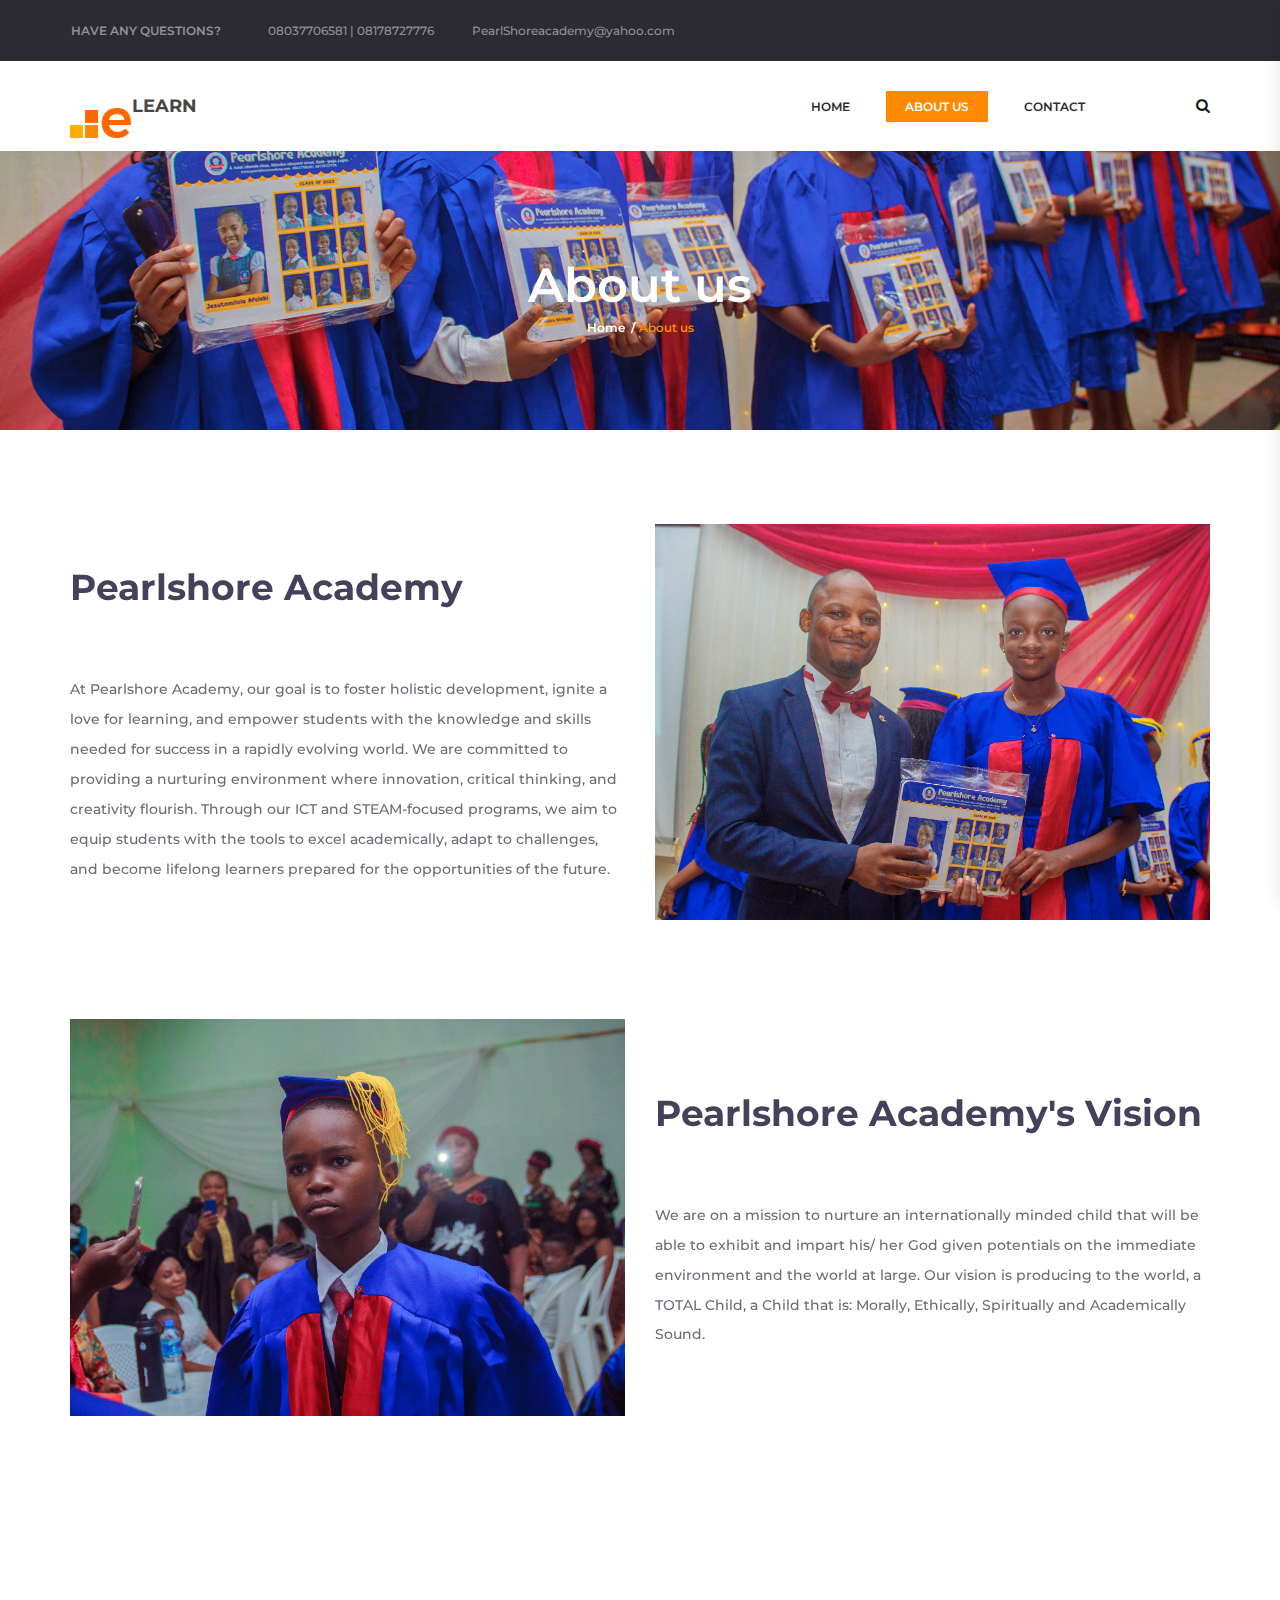
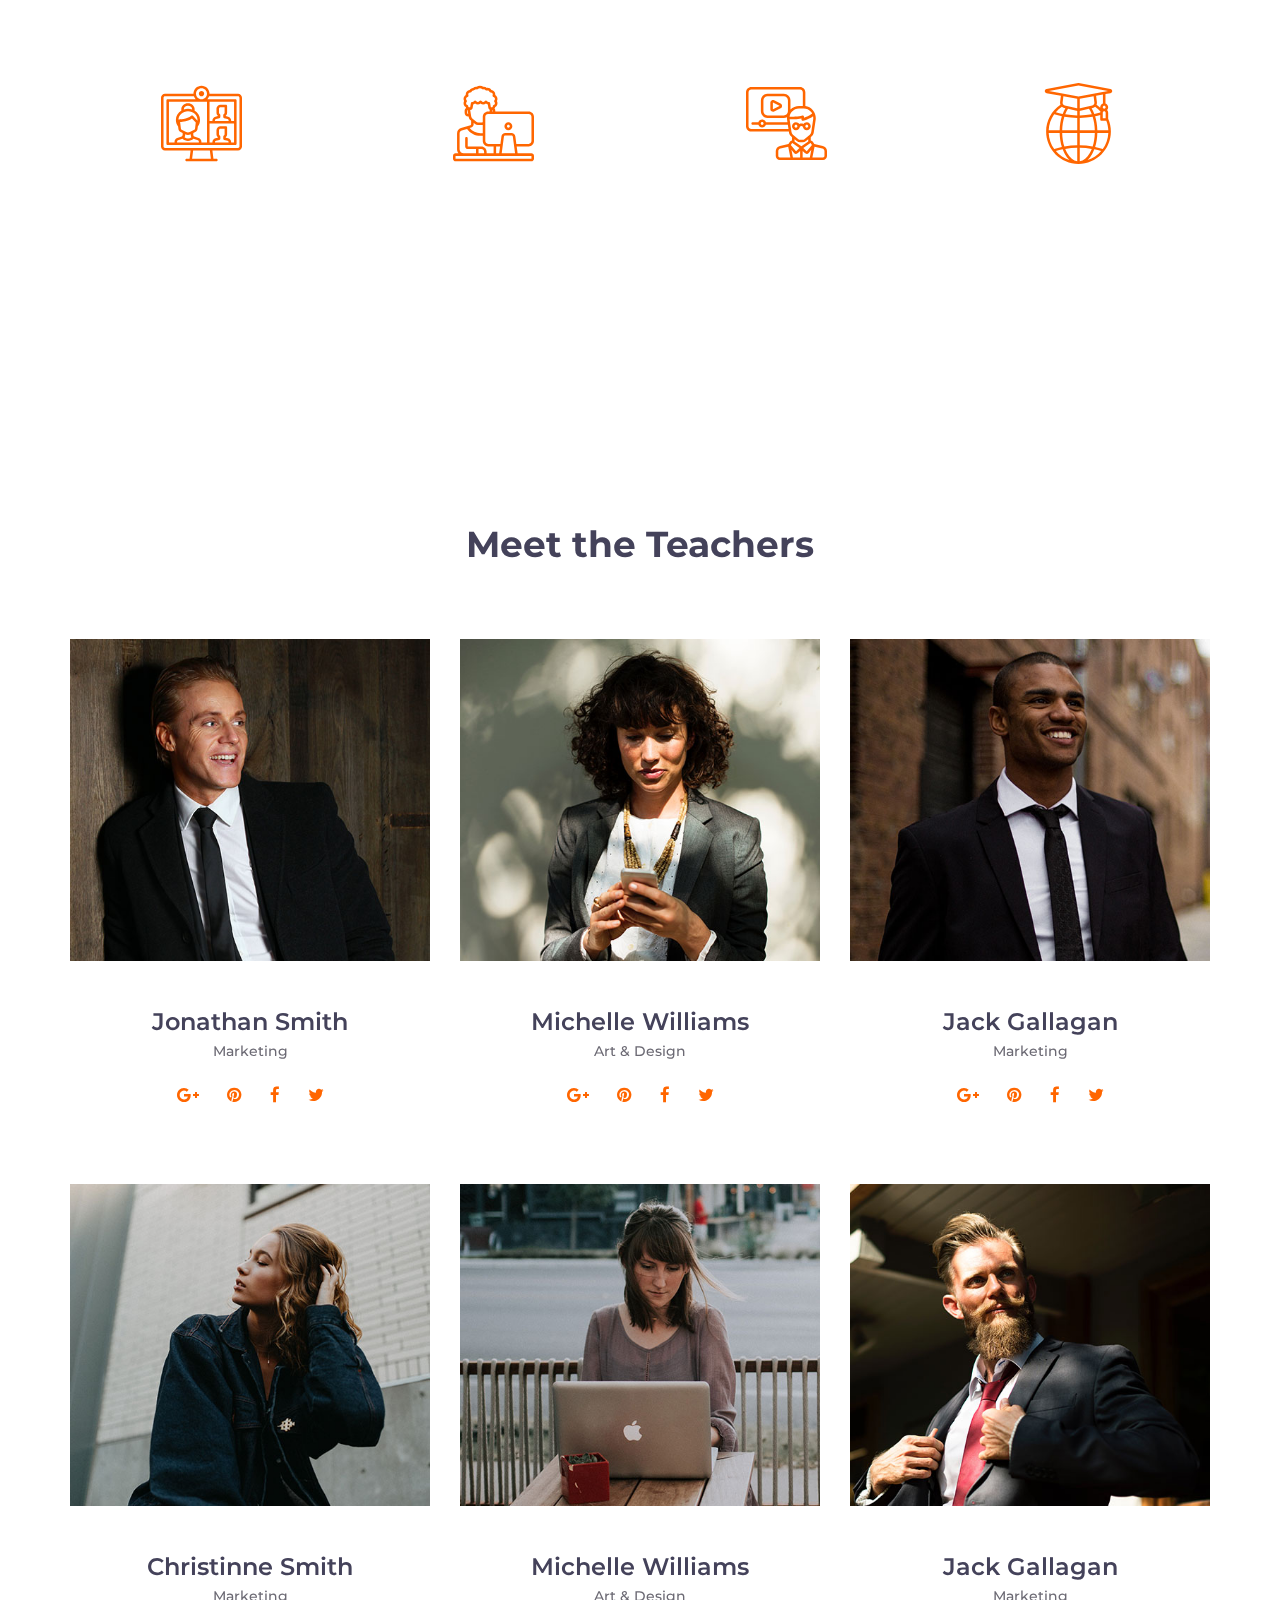
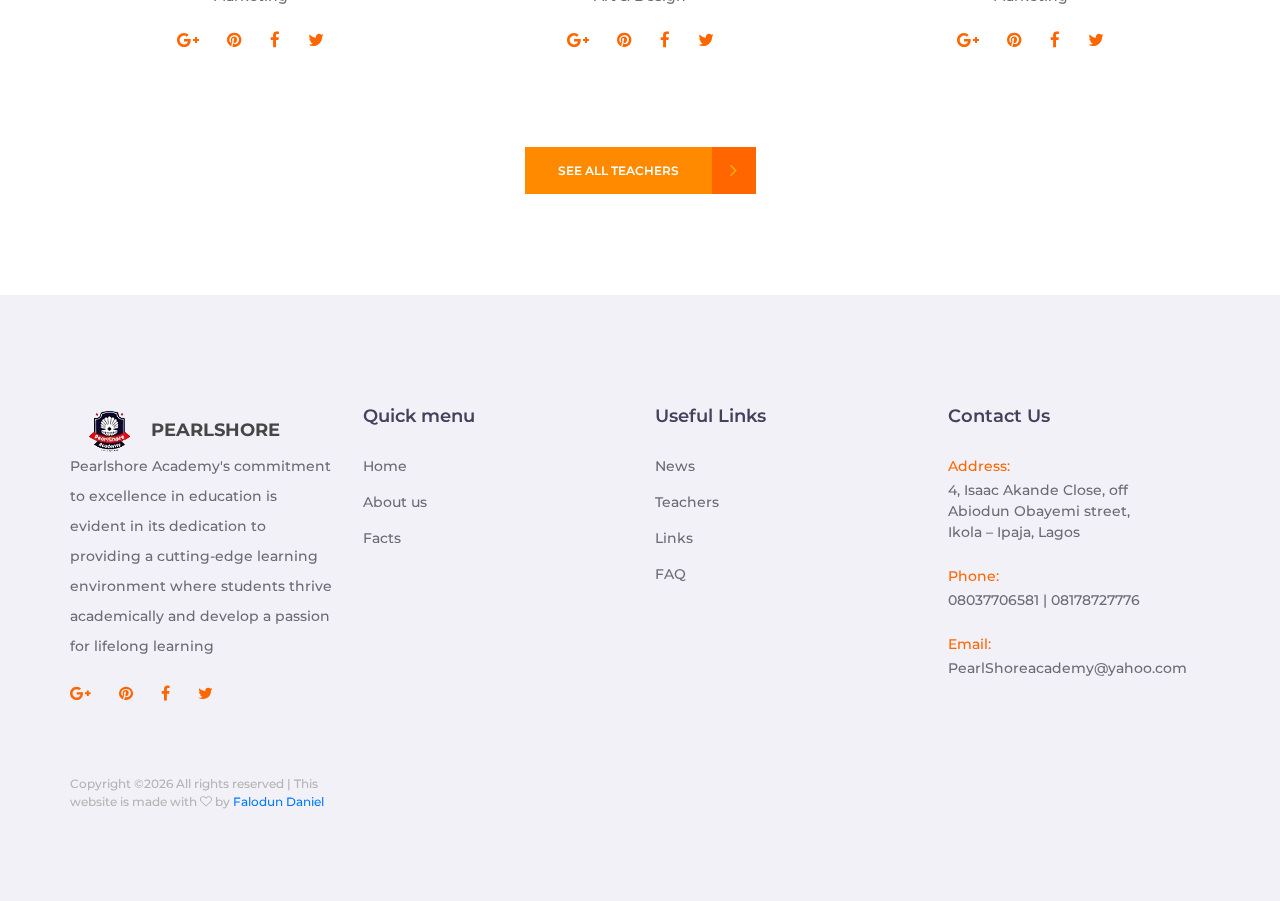
==== commit cf156981: "innitial commitubdhfnfhsbdcheebhcbgbhhihfhkhic" ====
--- a/about.html
+++ b/about.html
@@ -6,6 +6,7 @@
 <meta http-equiv="X-UA-Compatible" content="IE=edge">
 <meta name="description" content="Pearlshore Academy">
 <meta name="viewport" content="width=device-width, initial-scale=1">
+<link rel="shortcut icon" href="images/pearl_Logo.png">
 <link rel="stylesheet" type="text/css" href="styles/bootstrap4/bootstrap.min.css">
 <link href="plugins/font-awesome-4.7.0/css/font-awesome.min.css" rel="stylesheet" type="text/css">
 <link href="plugins/video-js/video-js.css" rel="stylesheet" type="text/css">
@@ -30,10 +31,10 @@
 								<ul class="top_bar_contact_list">
 									<li><div class="question">Have any questions?</div></li>
 									<li>
-										<div>(009) 35475 6688933 32</div>
+										<div>08037706581 | 08178727776</div>
 									</li>
 									<li>
-										<div>info@elaerntemplate.com</div>
+										<div>PearlShoreacademy@yahoo.com</div>
 									</li>
 								</ul>
 								<div class="top_bar_login ml-auto">
@@ -139,7 +140,7 @@
 
 	<div class="home">
 		<!-- Background image artist https://unsplash.com/@thepootphotographer -->
-		<div class="home_background parallax_background parallax-window" data-parallax="scroll" data-image-src="images/about.jpg" data-speed="0.8"></div>
+		<div class="home_background parallax_background parallax-window" data-parallax="scroll" data-image-src="images/next1.jpg" data-speed="0.8"></div>
 		<div class="home_container">
 			<div class="container">
 				<div class="row">
@@ -173,16 +174,16 @@
 					</div>
 				</div>
 				<div class="col-lg-6">
-					<div class="about_image"><img src="images/about_1.jpg" alt="https://unsplash.com/@jtylernix"></div>
+					<div class="about_image"><img src="images/nice.jpg" alt="https://unsplash.com/@jtylernix"></div>
 				</div>
 			</div>
 			<div class="row about_row row-lg-eq-height">
 				<div class="col-lg-6 order-lg-1 order-2">
-					<div class="about_image"><img src="images/about_1.jpg" alt=""></div>
+					<div class="about_image"><img src="images/p1.jpg" alt=""></div>
 				</div>
 				<div class="col-lg-6 order-lg-2 order-1">
 					<div class="about_content">
-						<div class="about_title">eLearn's Vision</div>
+						<div class="about_title">Pearlshore Academy's Vision</div>
 						<div class="about_text">
 							<p>We are on a mission to nurture an internationally minded child that will be able to exhibit and impart his/ her God given potentials on the immediate environment and the world at large.
 
@@ -206,7 +207,7 @@
 				<div class="col-lg-3 milestone_col">
 					<div class="milestone text-center">
 						<div class="milestone_icon"><img src="images/milestone_1.svg" alt=""></div>
-						<div class="milestone_counter" data-end-value="1548">0</div>
+						<div class="milestone_counter" data-end-value="0">5</div>
 						<div class="milestone_text">Online Courses</div>
 					</div>
 				</div>
@@ -233,7 +234,7 @@
 				<div class="col-lg-3 milestone_col">
 					<div class="milestone text-center">
 						<div class="milestone_icon"><img src="images/milestone_4.svg" alt=""></div>
-						<div class="milestone_counter" data-end-value="39">0</div>
+						<div class="milestone_counter" data-end-value="1">5</div>
 						<div class="milestone_text">Countries</div>
 					</div>
 				</div>
--- a/styles/about.css
+++ b/styles/about.css
@@ -477,7 +477,7 @@
 	font-family: 'Montserrat', serif;
 	font-size: 18px;
 	font-weight: 700;
-	line-height: 0.75;
+	line-height: 3.6;
 	margin-left: 1px;
 	color: #464646;
 	text-transform: uppercase;
@@ -487,6 +487,7 @@
 	-o-transition: all 200ms ease;
 	transition: all 200ms ease;
 }
+
 
 /*********************************
 3.4 Main Nav
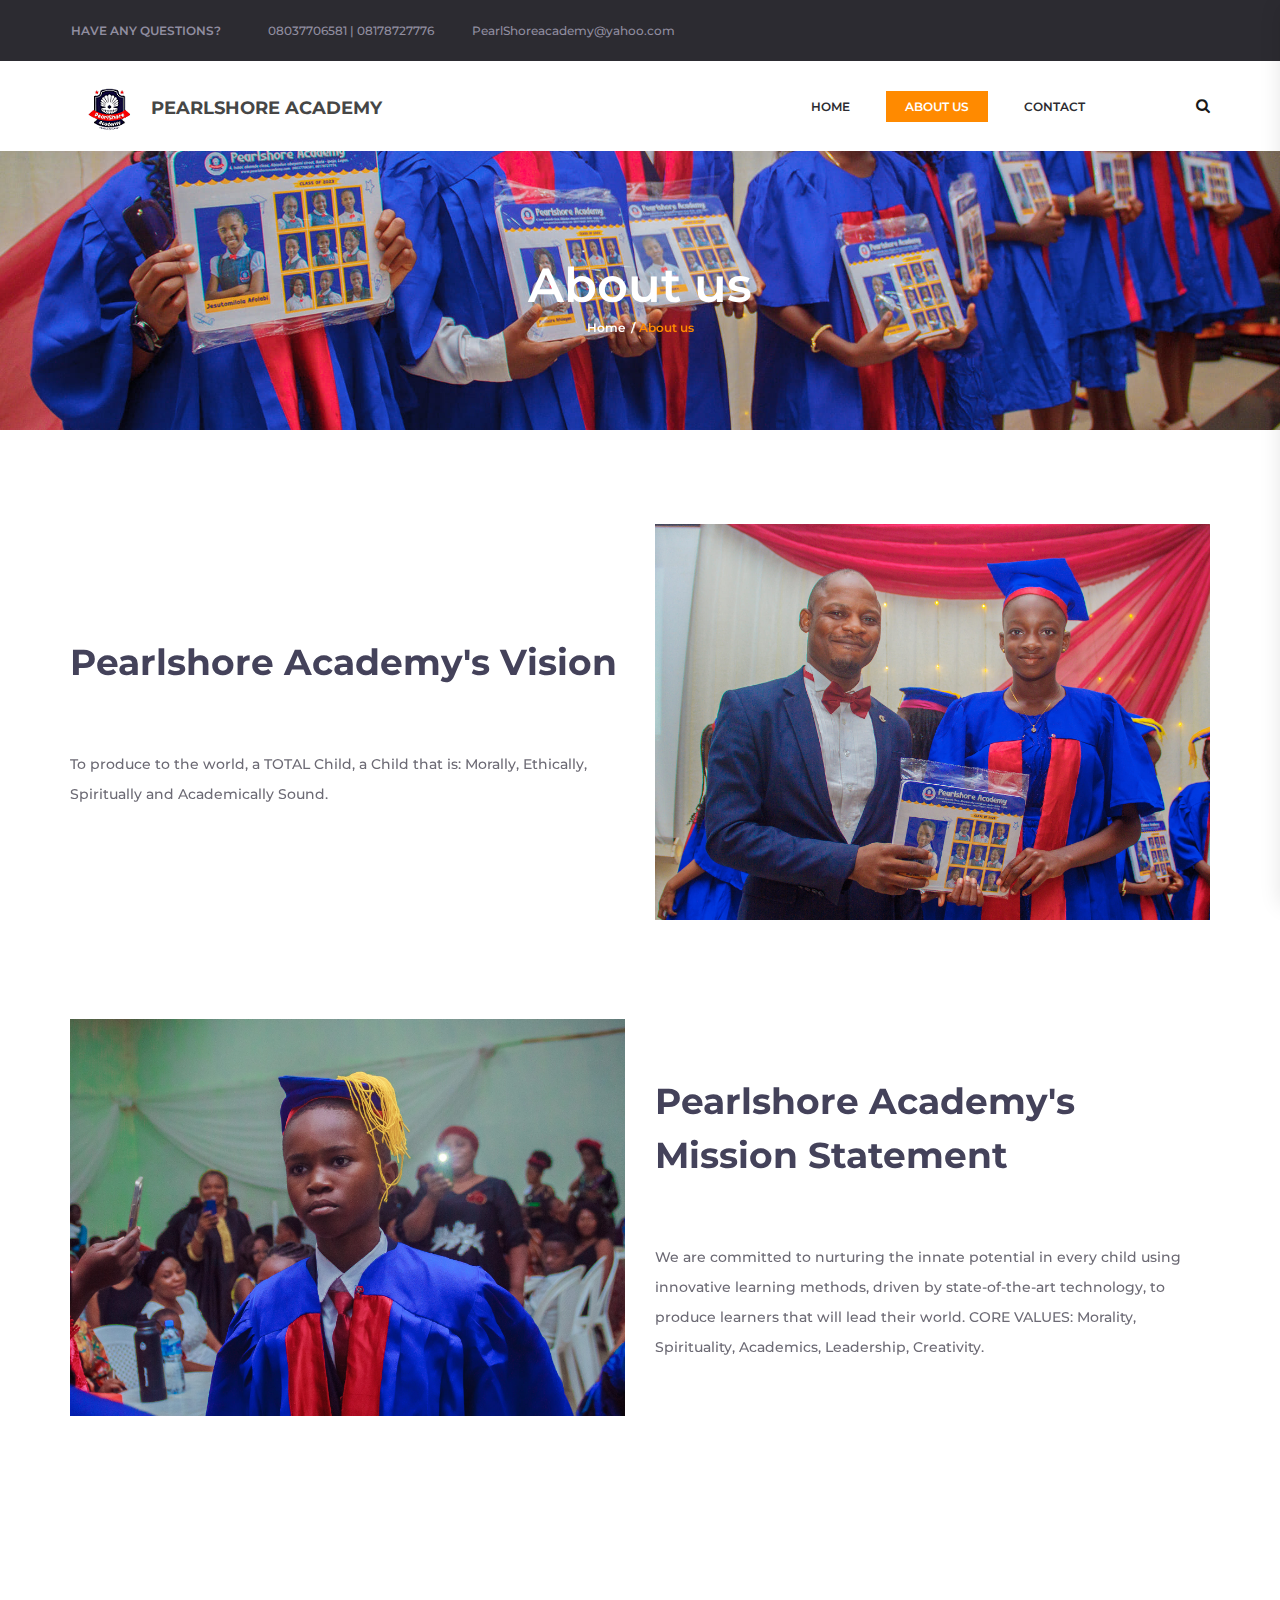
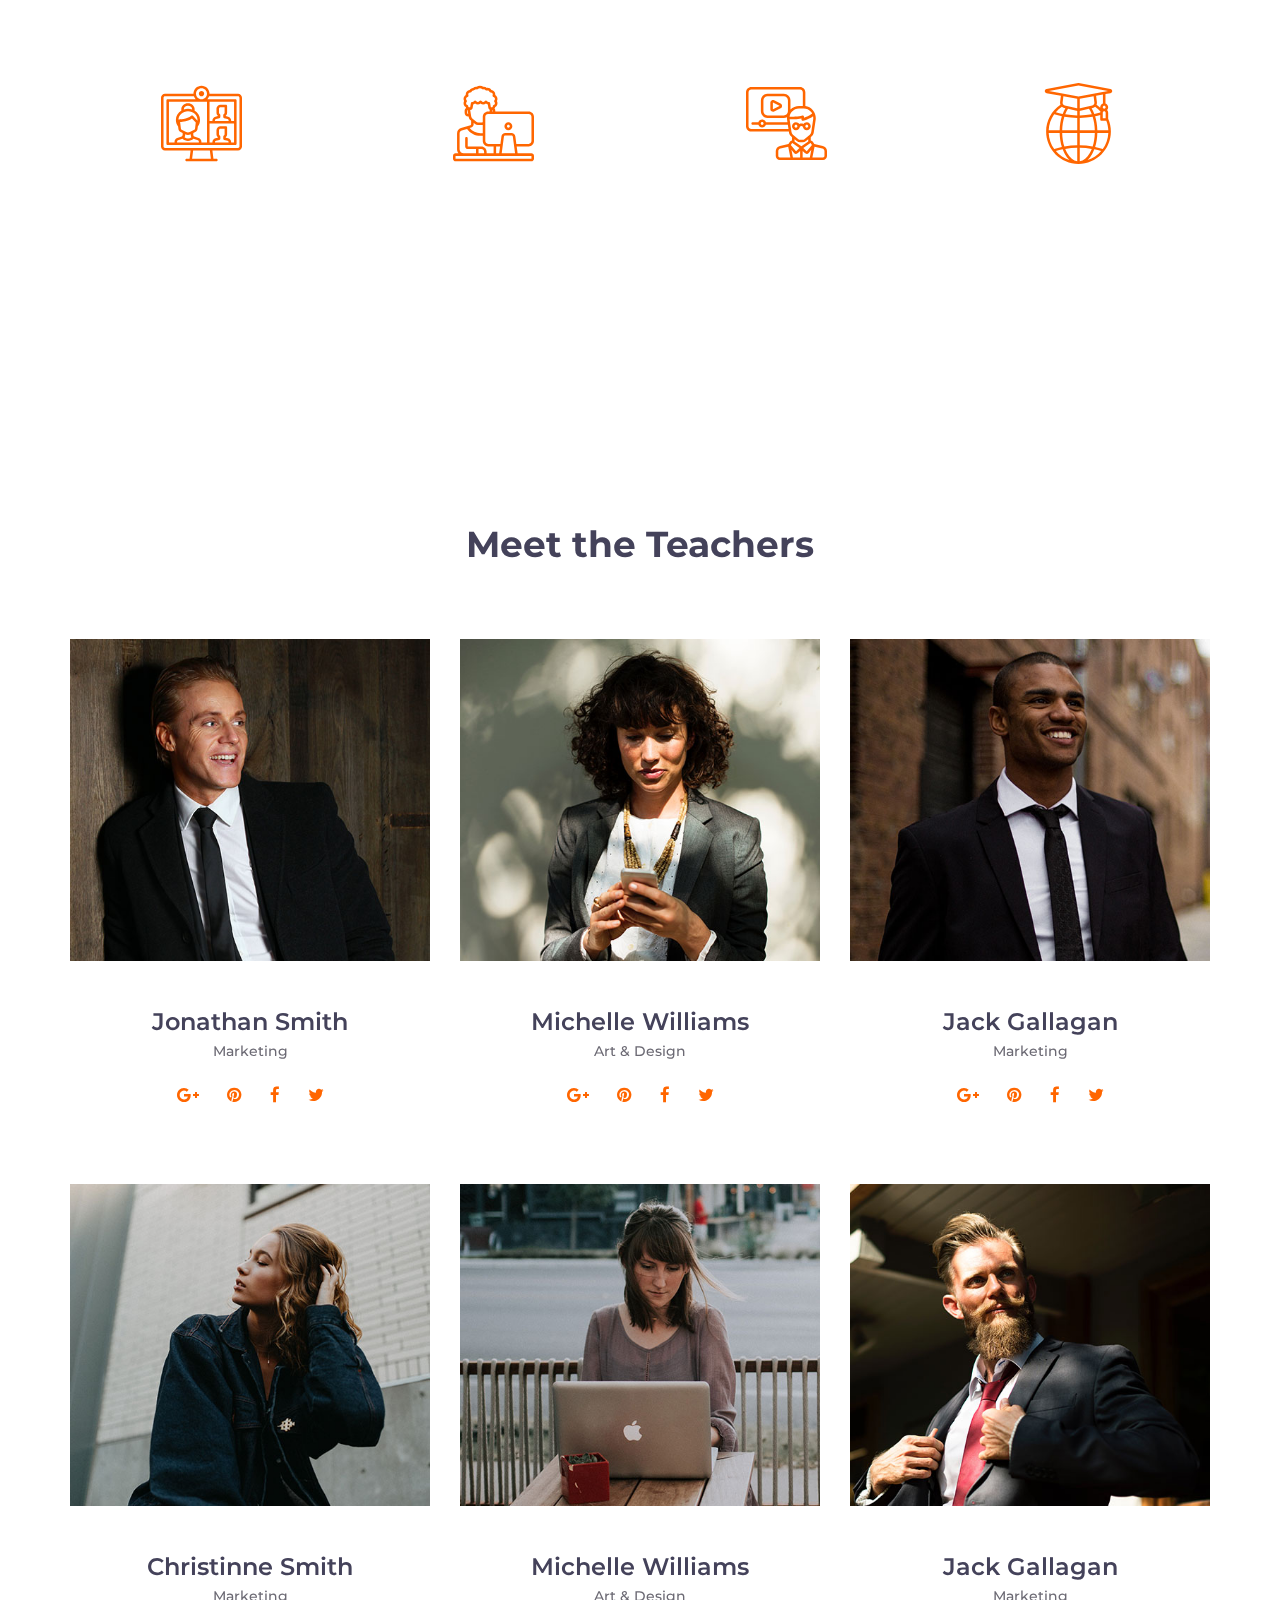
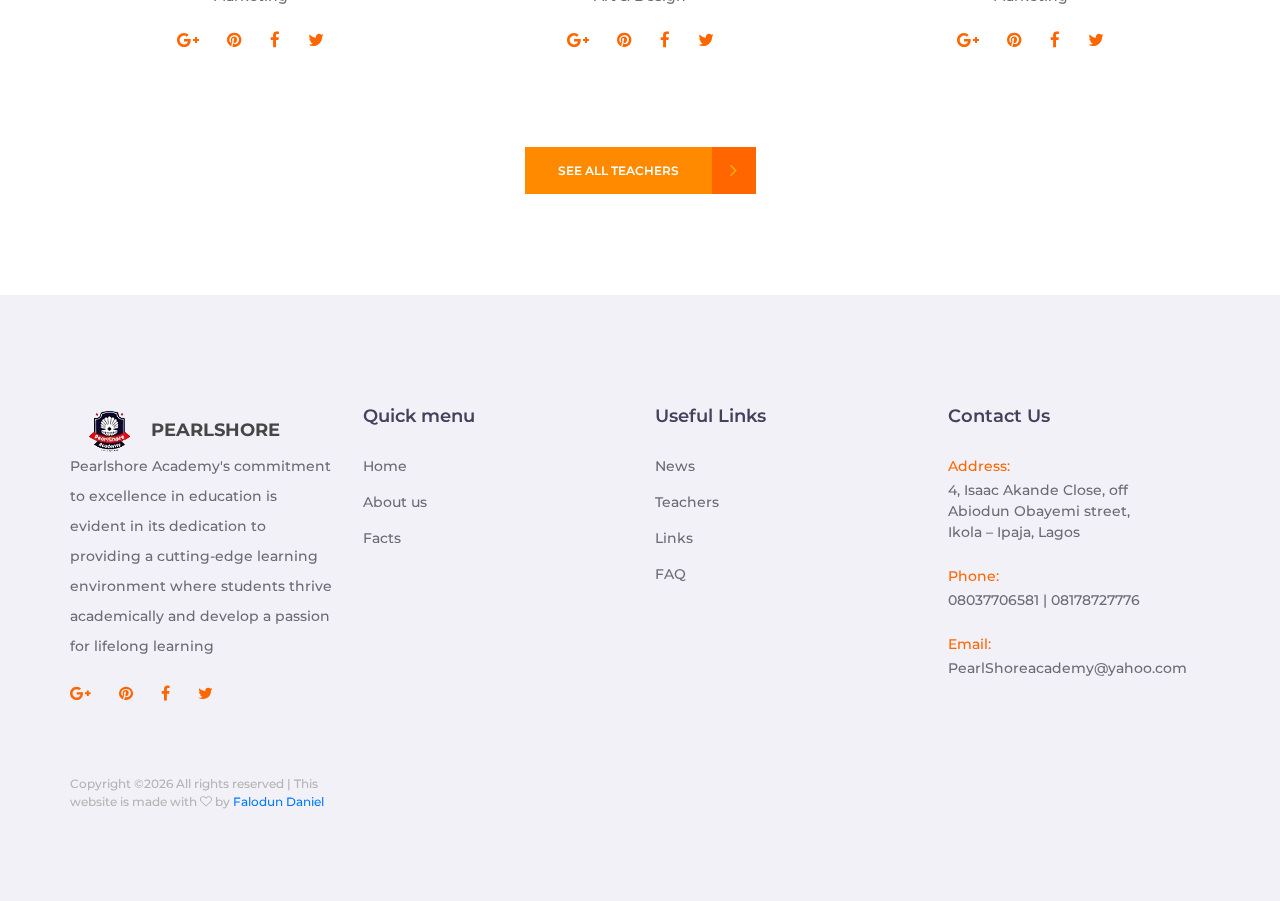
==== commit e950c96f: "innitial commitubdhfnfhsbdcheebhcbgbhhihf" ====
--- a/about.html
+++ b/about.html
@@ -17,88 +17,89 @@
 
 <div class="super_container">
 
-	<!-- Header -->
-
-	<header class="header">
+		<!-- Header -->
+
+		<header class="header">
 			
-		<!-- Top Bar -->
-		<div class="top_bar">
-			<div class="top_bar_container">
+			<!-- Top Bar -->
+			<div class="top_bar">
+				<div class="top_bar_container">
+					<div class="container">
+						<div class="row">
+							<div class="col">
+								<div class="top_bar_content d-flex flex-row align-items-center justify-content-start">
+									<ul class="top_bar_contact_list">
+										<li><div class="question">Have any questions?</div></li>
+										<li>
+											<div>08037706581 | 08178727776</div>
+										</li>
+										<li>
+											<div>PearlShoreacademy@yahoo.com</div>
+										</li>
+									</ul>
+									<div class="top_bar_login ml-auto">
+									</div>
+								</div>
+							</div>
+						</div>
+					</div>
+				</div>				
+			</div>
+	
+			<!-- Header Content -->
+			<div class="header_container">
 				<div class="container">
 					<div class="row">
 						<div class="col">
-							<div class="top_bar_content d-flex flex-row align-items-center justify-content-start">
-								<ul class="top_bar_contact_list">
-									<li><div class="question">Have any questions?</div></li>
-									<li>
-										<div>08037706581 | 08178727776</div>
-									</li>
-									<li>
-										<div>PearlShoreacademy@yahoo.com</div>
-									</li>
-								</ul>
-								<div class="top_bar_login ml-auto">
+							<div class="header_content d-flex flex-row align-items-center justify-content-start">
+								<div class="logo_container">
+									<a href="#">
+										<div class="logo_content d-flex flex-row align-items-end justify-content-start">
+											<div class="logo_img"><img src="images/pearl_Logo.png" alt=""></div>
+											<div class="logo_text">Pearlshore Academy</div>
+										</div>
+									</a>
 								</div>
-							</div>
-						</div>
-					</div>
-				</div>
-			</div>				
-		</div>
-
-		<!-- Header Content -->
-		<div class="header_container">
-			<div class="container">
-				<div class="row">
-					<div class="col">
-						<div class="header_content d-flex flex-row align-items-center justify-content-start">
-							<div class="logo_container">
-								<a href="#">
-									<div class="logo_content d-flex flex-row align-items-end justify-content-start">
-										<div class="logo_img"><img src="images/logo.png" alt=""></div>
-										<div class="logo_text">learn</div>
+								<nav class="main_nav_contaner ml-auto">
+									<ul class="main_nav">
+										<li><a href="/">home</a></li>
+										<li class="active"><a href="about.html">about us</a></li>
+	
+										<li><a href="contact.html">contact</a></li>
+									</ul>
+									<div class="search_button"><i class="fa fa-search" aria-hidden="true"></i></div>
+	
+									<!-- Hamburger -->
+	
+									<div class="hamburger menu_mm">
+										<i class="fa fa-bars menu_mm" aria-hidden="true"></i>
 									</div>
-								</a>
-							</div>
-							<nav class="main_nav_contaner ml-auto">
-								<ul class="main_nav">
-									<li><a href="index.html">home</a></li>
-									<li class="active"><a href="about.html">about us</a></li>
-									<li><a href="contact.html">contact</a></li>
-								</ul>
-								<div class="search_button"><i class="fa fa-search" aria-hidden="true"></i></div>
-
-								<!-- Hamburger -->
-
-								<div class="hamburger menu_mm">
-									<i class="fa fa-bars menu_mm" aria-hidden="true"></i>
-								</div>
-							</nav>
-
-						</div>
-					</div>
-				</div>
-			</div>
-		</div>
-
-		<!-- Header Search Panel -->
-		<div class="header_search_container">
-			<div class="container">
-				<div class="row">
-					<div class="col">
-						<div class="header_search_content d-flex flex-row align-items-center justify-content-end">
-							<form action="#" class="header_search_form">
-								<input type="search" class="search_input" placeholder="Search" required="required">
-								<button class="header_search_button d-flex flex-column align-items-center justify-content-center">
-									<i class="fa fa-search" aria-hidden="true"></i>
-								</button>
-							</form>
-						</div>
-					</div>
-				</div>
+								</nav>
+	
+							</div>
+						</div>
+					</div>
+				</div>
+			</div>
+	
+			<!-- Header Search Panel -->
+			<div class="header_search_container">
+				<div class="container">
+					<div class="row">
+						<div class="col">
+							<div class="header_search_content d-flex flex-row align-items-center justify-content-end">
+								<form action="#" class="header_search_form">
+									<input type="search" class="search_input" placeholder="Search" required="required">
+									<button class="header_search_button d-flex flex-column align-items-center justify-content-center">
+										<i class="fa fa-search" aria-hidden="true"></i>
+									</button>
+								</form>
+							</div>
+						</div>
+					</div>
+				</div>			
 			</div>			
-		</div>			
-	</header>
+		</header>
 
 	<!-- Menu -->
 
@@ -115,11 +116,8 @@
 		<nav class="menu_nav">
 			<ul class="menu_mm">
 				<li class="menu_mm"><a href="index.html">Home</a></li>
-				<li class="menu_mm"><a href="courses.html">Courses</a></li>
-				<li class="menu_mm"><a href="instructors.html">Instructors</a></li>
-				<li class="menu_mm"><a href="#">Events</a></li>
-				<li class="menu_mm"><a href="blog.html">Blog</a></li>
-				<li class="menu_mm"><a href="contact.html">Contact</a></li>
+				<li class="menu_mm"><a href="about.html">About</a></li>
+				<li class="menu_mm"><a href="contact.html">Contact Us!</a></li>
 			</ul>
 		</nav>
 		<div class="menu_extra">
@@ -167,9 +165,10 @@
 			<div class="row about_row row-lg-eq-height">
 				<div class="col-lg-6">
 					<div class="about_content">
-						<div class="about_title">Pearlshore Academy</div>
+						<div class="about_title">Pearlshore Academy's Vision</div>
 						<div class="about_text">
-							<p>At Pearlshore Academy, our goal is to foster holistic development, ignite a love for learning, and empower students with the knowledge and skills needed for success in a rapidly evolving world. We are committed to providing a nurturing environment where innovation, critical thinking, and creativity flourish. Through our ICT and STEAM-focused programs, we aim to equip students with the tools to excel academically, adapt to challenges, and become lifelong learners prepared for the opportunities of the future.</p>
+							<p>To produce to the world, a TOTAL Child, a Child that is: Morally, Ethically, Spiritually and Academically Sound.
+							</p>
 						</div>
 					</div>
 				</div>
@@ -183,11 +182,12 @@
 				</div>
 				<div class="col-lg-6 order-lg-2 order-1">
 					<div class="about_content">
-						<div class="about_title">Pearlshore Academy's Vision</div>
+						<div class="about_title">Pearlshore Academy's Mission Statement</div>
 						<div class="about_text">
-							<p>We are on a mission to nurture an internationally minded child that will be able to exhibit and impart his/ her God given potentials on the immediate environment and the world at large.
-
-								Our vision is producing to the world, a TOTAL Child, a Child that is: Morally, Ethically, Spiritually and Academically Sound.</p>
+							<p>We are committed to nurturing the innate potential in every child using innovative learning methods, driven by state-of-the-art technology, to produce learners that will lead their world.
+								CORE VALUES: 
+								Morality, Spirituality, Academics, Leadership, Creativity.
+							</p>
 						</div>
 					</div>
 				</div>
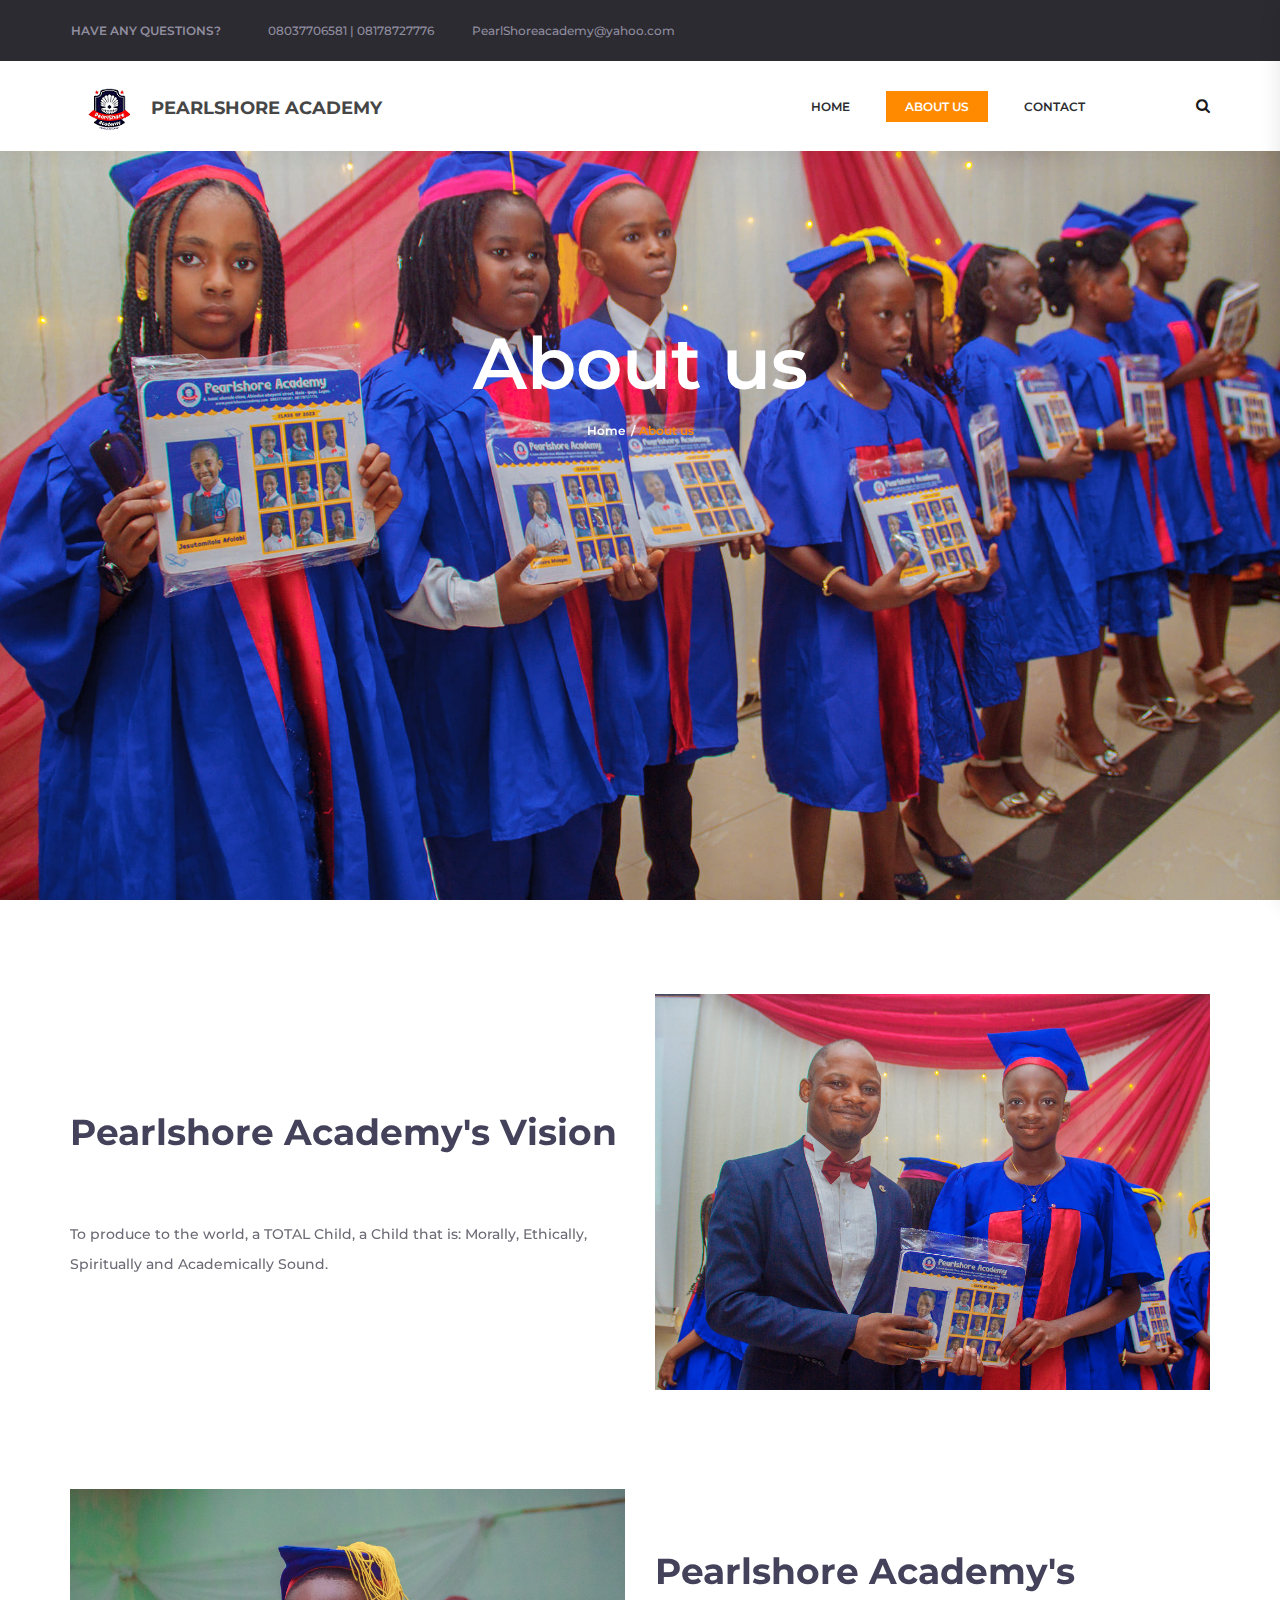
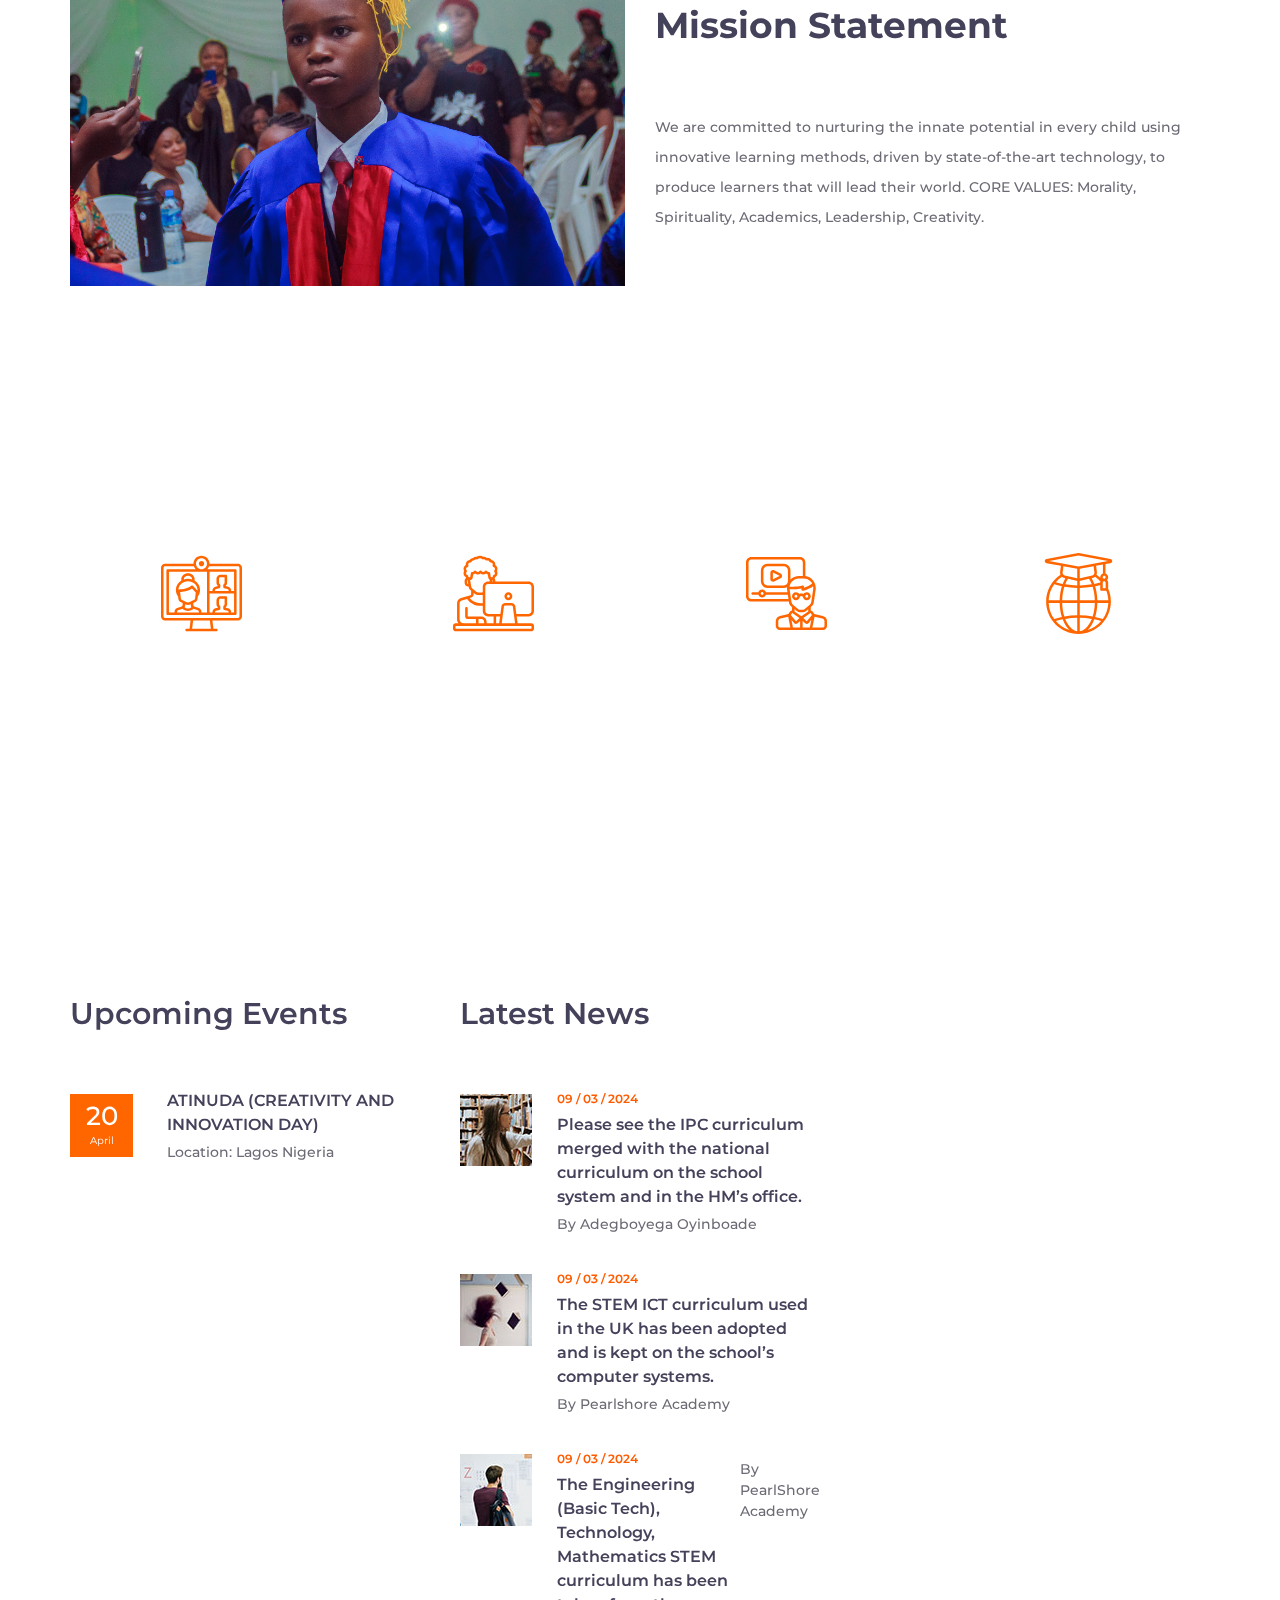
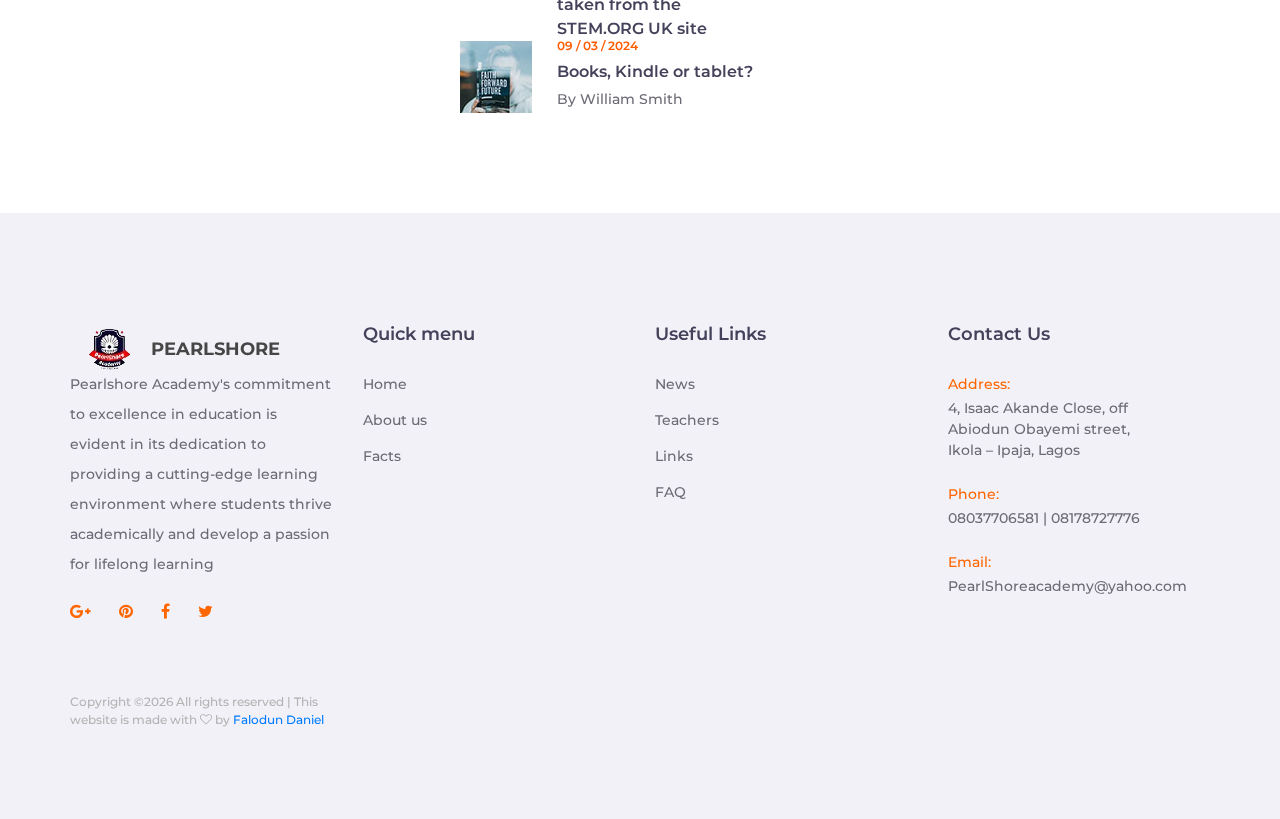
==== commit ab3af4bd: "innitial commitubdhfnfhsbdcheebhcbgbhhihf" ====
--- a/about.html
+++ b/about.html
@@ -12,6 +12,14 @@
 <link href="plugins/video-js/video-js.css" rel="stylesheet" type="text/css">
 <link rel="stylesheet" type="text/css" href="styles/about.css">
 <link rel="stylesheet" type="text/css" href="styles/about_responsive.css">
+<link rel="stylesheet" type="text/css" href="styles/bootstrap4/bootstrap.min.css">
+<link href="plugins/font-awesome-4.7.0/css/font-awesome.min.css" rel="stylesheet" type="text/css">
+<link rel="stylesheet" type="text/css" href="plugins/OwlCarousel2-2.2.1/owl.carousel.css">
+<link rel="stylesheet" type="text/css" href="plugins/OwlCarousel2-2.2.1/owl.theme.default.css">
+<link rel="stylesheet" type="text/css" href="plugins/OwlCarousel2-2.2.1/animate.css">
+<link href="plugins/video-js/video-js.css" rel="stylesheet" type="text/css">
+<link rel="stylesheet" type="text/css" href="styles/main_styles.css">
+<link rel="stylesheet" type="text/css" href="styles/responsive.css">
 </head>
 <body>
 
@@ -243,135 +251,86 @@
 		</div>
 	</div>
 
-	<!-- Teachers -->
-
-	<div class="teachers">
+	<!-- Sections -->
+
+	<div class="grouped_sections">
 		<div class="container">
 			<div class="row">
-				<div class="col">
-					<div class="teachers_title text-center">Meet the Teachers</div>
-				</div>
-			</div>
-			<div class="row teachers_row">
+
 				
-				<!-- Teacher -->
-				<div class="col-lg-4 col-md-6">
-					<div class="teacher">
-						<div class="teacher_image"><img src="images/teacher_1.jpg" alt="https://unsplash.com/@nickkarvounis"></div>
-						<div class="teacher_body text-center">
-							<div class="teacher_title"><a href="#">Jonathan Smith</a></div>
-							<div class="teacher_subtitle">Marketing</div>
-							<div class="teacher_social">
-								<ul>
-									<li><a href="#"><i class="fa fa-google-plus" aria-hidden="true"></i></a></li>
-									<li><a href="#"><i class="fa fa-pinterest" aria-hidden="true"></i></a></li>
-									<li><a href="#"><i class="fa fa-facebook" aria-hidden="true"></i></a></li>
-									<li><a href="#"><i class="fa fa-twitter" aria-hidden="true"></i></a></li>
-								</ul>
-							</div>
-						</div>
-					</div>
-				</div>
-
-				<!-- Teacher -->
-				<div class="col-lg-4 col-md-6">
-					<div class="teacher">
-						<div class="teacher_image"><img src="images/teacher_2.jpg" alt="https://unsplash.com/@rawpixel"></div>
-						<div class="teacher_body text-center">
-							<div class="teacher_title"><a href="#">Michelle Williams</a></div>
-							<div class="teacher_subtitle">Art & Design</div>
-							<div class="teacher_social">
-								<ul>
-									<li><a href="#"><i class="fa fa-google-plus" aria-hidden="true"></i></a></li>
-									<li><a href="#"><i class="fa fa-pinterest" aria-hidden="true"></i></a></li>
-									<li><a href="#"><i class="fa fa-facebook" aria-hidden="true"></i></a></li>
-									<li><a href="#"><i class="fa fa-twitter" aria-hidden="true"></i></a></li>
-								</ul>
-							</div>
-						</div>
-					</div>
-				</div>
-
-				<!-- Teacher -->
-				<div class="col-lg-4 col-md-6">
-					<div class="teacher">
-						<div class="teacher_image"><img src="images/teacher_3.jpg" alt="https://unsplash.com/@taylor_grote"></div>
-						<div class="teacher_body text-center">
-							<div class="teacher_title"><a href="#">Jack Gallagan</a></div>
-							<div class="teacher_subtitle">Marketing</div>
-							<div class="teacher_social">
-								<ul>
-									<li><a href="#"><i class="fa fa-google-plus" aria-hidden="true"></i></a></li>
-									<li><a href="#"><i class="fa fa-pinterest" aria-hidden="true"></i></a></li>
-									<li><a href="#"><i class="fa fa-facebook" aria-hidden="true"></i></a></li>
-									<li><a href="#"><i class="fa fa-twitter" aria-hidden="true"></i></a></li>
-								</ul>
-							</div>
-						</div>
-					</div>
-				</div>
-
-				<!-- Teacher -->
-				<div class="col-lg-4 col-md-6">
-					<div class="teacher">
-						<div class="teacher_image"><img src="images/teacher_4.jpg" alt="https://unsplash.com/@benjaminrobyn"></div>
-						<div class="teacher_body text-center">
-							<div class="teacher_title"><a href="#">Christinne Smith</a></div>
-							<div class="teacher_subtitle">Marketing</div>
-							<div class="teacher_social">
-								<ul>
-									<li><a href="#"><i class="fa fa-google-plus" aria-hidden="true"></i></a></li>
-									<li><a href="#"><i class="fa fa-pinterest" aria-hidden="true"></i></a></li>
-									<li><a href="#"><i class="fa fa-facebook" aria-hidden="true"></i></a></li>
-									<li><a href="#"><i class="fa fa-twitter" aria-hidden="true"></i></a></li>
-								</ul>
-							</div>
-						</div>
-					</div>
-				</div>
-
-				<!-- Teacher -->
-				<div class="col-lg-4 col-md-6">
-					<div class="teacher">
-						<div class="teacher_image"><img src="images/teacher_5.jpg" alt="https://unsplash.com/@christinhumephoto"></div>
-						<div class="teacher_body text-center">
-							<div class="teacher_title"><a href="#">Michelle Williams</a></div>
-							<div class="teacher_subtitle">Art & Design</div>
-							<div class="teacher_social">
-								<ul>
-									<li><a href="#"><i class="fa fa-google-plus" aria-hidden="true"></i></a></li>
-									<li><a href="#"><i class="fa fa-pinterest" aria-hidden="true"></i></a></li>
-									<li><a href="#"><i class="fa fa-facebook" aria-hidden="true"></i></a></li>
-									<li><a href="#"><i class="fa fa-twitter" aria-hidden="true"></i></a></li>
-								</ul>
-							</div>
-						</div>
-					</div>
-				</div>
-
-				<!-- Teacher -->
-				<div class="col-lg-4 col-md-6">
-					<div class="teacher">
-						<div class="teacher_image"><img src="images/teacher_6.jpg" alt="https://unsplash.com/@rawpixel"></div>
-						<div class="teacher_body text-center">
-							<div class="teacher_title"><a href="#">Jack Gallagan</a></div>
-							<div class="teacher_subtitle">Marketing</div>
-							<div class="teacher_social">
-								<ul>
-									<li><a href="#"><i class="fa fa-google-plus" aria-hidden="true"></i></a></li>
-									<li><a href="#"><i class="fa fa-pinterest" aria-hidden="true"></i></a></li>
-									<li><a href="#"><i class="fa fa-facebook" aria-hidden="true"></i></a></li>
-									<li><a href="#"><i class="fa fa-twitter" aria-hidden="true"></i></a></li>
-								</ul>
-							</div>
-						</div>
-					</div>
-				</div>
-
-			</div>
-			<div class="row">
-				<div class="col text-center">
-					<div class="button teachers_button"><a href="#">see all teachers<div class="button_arrow"><i class="fa fa-angle-right" aria-hidden="true"></i></div></a></div>
+				<!-- Events -->
+
+				<div class="col-lg-4 grouped_col">
+					<div class="grouped_title">Upcoming Events</div>
+					<div class="events">
+
+						<!-- Event -->
+						<div class="event d-flex flex-row align-items-start justify-content-start">
+							<div>
+								<div class="event_date d-flex flex-column align-items-center justify-content-center">
+									<div class="event_day">20</div>
+									<div class="event_month">April</div>
+								</div>
+							</div>
+							<div class="event_body">
+								<div class="event_title"><a href="#">ATINUDA (CREATIVITY AND INNOVATION DAY)
+								</a></div>
+								<div class="event_subtitle">Location: Lagos Nigeria</div>
+							</div>
+						</div>
+					</div>
+				</div>
+
+				<!-- News -->
+
+				<div class="col-lg-4 grouped_col">
+					<div class="grouped_title">Latest News</div>
+					<div class="news">
+						
+						<!-- News Post -->
+						<div class="news_post d-flex flex-row align-items-start justify-content-start">
+							<div><div class="news_post_image"><img src="images/news_1.jpg" alt="https://unsplash.com/@beccatapert"></div></div>
+							<div class="news_post_body">
+								<div class="news_post_date">09 / 03 / 2024</div>
+								<div class="news_post_title"><a href="news.html">Please see the IPC curriculum merged with the national curriculum on the school system and in the HM’s office.
+								</a></div>
+								<div class="news_post_author">By <a href="#">Adegboyega Oyinboade</a></div>
+							</div>
+						</div>
+
+						<!-- News Post -->
+						<div class="news_post d-flex flex-row align-items-start justify-content-start">
+							<div><div class="news_post_image"><img src="images/news_2.jpg" alt="https://unsplash.com/@nbb_photos"></div></div>
+							<div class="news_post_body">
+								<div class="news_post_date">09 / 03 / 2024</div>
+								<div class="news_post_title"><a href="news.html">The STEM ICT curriculum used in the UK has been adopted and is kept on the school’s computer systems.
+								</a></div>
+								<div class="news_post_author">By <a href="#">Pearlshore Academy</a></div>
+							</div>
+						</div>
+
+						<!-- News Post -->
+						<div class="news_post d-flex flex-row align-items-start justify-content-start">
+							<div><div class="news_post_image"><img src="images/news_3.jpg" alt="https://unsplash.com/@rawpixel"></div></div>
+							<div class="news_post_body">
+								<div class="news_post_date">09 / 03 / 2024</div>
+								<div class="news_post_title"><a href="news.html">The Engineering (Basic Tech), Technology, Mathematics STEM curriculum has been taken from the STEM.ORG UK site</a></div>
+							</div>
+								<div class="news_post_author">By <a href="#">PearlShore Academy</a></div>
+							</div>
+						</div>
+
+						<!-- News Post -->
+						<div class="news_post d-flex flex-row align-items-start justify-content-start">
+							<div><div class="news_post_image"><img src="images/news_4.jpg" alt="https://unsplash.com/@jtylernix"></div></div>
+							<div class="news_post_body">
+								<div class="news_post_date">09 / 03 / 2024</div>
+								<div class="news_post_title"><a href="news.html">Books, Kindle or tablet?</a></div>
+								<div class="news_post_author">By <a href="#">William Smith</a></div>
+							</div>
+						</div>
+
+					</div>
 				</div>
 			</div>
 		</div>
--- a/styles/main_styles.css
+++ b/styles/main_styles.css
@@ -0,0 +1,1926 @@
+@charset "utf-8";
+/* CSS Document */
+
+/******************************
+
+[Table of Contents]
+
+1. Fonts
+2. Body and some general stuff
+3. Header
+	3.1 Top Bar
+	3.2 Header Content
+	3.3 Logo
+	3.4 Main Nav
+	3.5 Hamburger
+4. Menu
+5. Home
+6. Featured Course
+7. Courses
+8. Milestones
+9. Why Choose Us - Accordions
+10. Events
+11. News
+12. Video
+13. Join
+14. Footer
+
+
+******************************/
+
+/***********
+1. Fonts
+***********/
+
+@import url('https://fonts.googleapis.com/css?family=Montserrat:300,400,400i,500,600,700,800,900');
+
+/*********************************
+2. Body and some general stuff
+*********************************/
+
+*
+{
+	margin: 0;
+	padding: 0;
+	-webkit-font-smoothing: antialiased;
+	-webkit-text-shadow: rgba(0,0,0,.01) 0 0 1px;
+	text-shadow: rgba(0,0,0,.01) 0 0 1px;
+}
+body
+{
+	font-family: 'Montserrat', sans-serif;
+	font-size: 14px;
+	font-weight: 500;
+	background: #FFFFFF;
+	color: #6c6a74;
+}
+div
+{
+	display: block;
+	position: relative;
+	-webkit-box-sizing: border-box;
+    -moz-box-sizing: border-box;
+    box-sizing: border-box;
+}
+ul
+{
+	list-style: none;
+	margin-bottom: 0px;
+}
+p
+{
+	font-family: 'Montserrat', sans-serif;
+	font-size: 14px;
+	line-height: 2.14;
+	font-weight: 500;
+	color: #6c6a74;
+	-webkit-font-smoothing: antialiased;
+	-webkit-text-shadow: rgba(0,0,0,.01) 0 0 1px;
+	text-shadow: rgba(0,0,0,.01) 0 0 1px;
+}
+p a
+{
+	display: inline;
+	position: relative;
+	color: inherit;
+	border-bottom: solid 1px #ffa07f;
+	-webkit-transition: all 200ms ease;
+	-moz-transition: all 200ms ease;
+	-ms-transition: all 200ms ease;
+	-o-transition: all 200ms ease;
+	transition: all 200ms ease;
+}
+p:last-of-type
+{
+	margin-bottom: 0;
+}
+a, a:hover, a:visited, a:active, a:link
+{
+	text-decoration: none;
+	-webkit-font-smoothing: antialiased;
+	-webkit-text-shadow: rgba(0,0,0,.01) 0 0 1px;
+	text-shadow: rgba(0,0,0,.01) 0 0 1px;
+}
+p a:active
+{
+	position: relative;
+	color: #FF6347;
+}
+p a:hover
+{
+	color: #FFFFFF;
+	background: #ffa07f;
+}
+p a:hover::after
+{
+	opacity: 0.2;
+}
+::selection
+{
+	background: #ff8a00;
+	color: #FFFFFF;
+}
+p::selection
+{
+	
+}
+h1{font-size: 48px;}
+h2{font-size: 36px;}
+h3{font-size: 24px;}
+h4{font-size: 18px;}
+h5{font-size: 14px;}
+h1, h2, h3, h4, h5, h6
+{
+	font-family: 'Montserrat', sans-serif;
+	color: #44425a;
+	-webkit-font-smoothing: antialiased;
+	-webkit-text-shadow: rgba(0,0,0,.01) 0 0 1px;
+	text-shadow: rgba(0,0,0,.01) 0 0 1px;
+}
+h1::selection, 
+h2::selection, 
+h3::selection, 
+h4::selection, 
+h5::selection, 
+h6::selection
+{
+	
+}
+.form-control
+{
+	color: #db5246;
+}
+section
+{
+	display: block;
+	position: relative;
+	box-sizing: border-box;
+}
+.clear
+{
+	clear: both;
+}
+.clearfix::before, .clearfix::after
+{
+	content: "";
+	display: table;
+}
+.clearfix::after
+{
+	clear: both;
+}
+.clearfix
+{
+	zoom: 1;
+}
+.float_left
+{
+	float: left;
+}
+.float_right
+{
+	float: right;
+}
+.trans_200
+{
+	-webkit-transition: all 200ms ease;
+	-moz-transition: all 200ms ease;
+	-ms-transition: all 200ms ease;
+	-o-transition: all 200ms ease;
+	transition: all 200ms ease;
+}
+.trans_300
+{
+	-webkit-transition: all 300ms ease;
+	-moz-transition: all 300ms ease;
+	-ms-transition: all 300ms ease;
+	-o-transition: all 300ms ease;
+	transition: all 300ms ease;
+}
+.trans_400
+{
+	-webkit-transition: all 400ms ease;
+	-moz-transition: all 400ms ease;
+	-ms-transition: all 400ms ease;
+	-o-transition: all 400ms ease;
+	transition: all 400ms ease;
+}
+.trans_500
+{
+	-webkit-transition: all 500ms ease;
+	-moz-transition: all 500ms ease;
+	-ms-transition: all 500ms ease;
+	-o-transition: all 500ms ease;
+	transition: all 500ms ease;
+}
+.fill_height
+{
+	height: 100%;
+}
+.super_container
+{
+	width: 100%;
+	overflow: hidden;
+}
+.prlx_parent
+{
+	overflow: hidden;
+}
+.prlx
+{
+	height: 130% !important;
+}
+.parallax-window
+{
+    min-height: 400px;
+    background: transparent;
+}
+.parallax_background
+{
+	position: absolute;
+	top: 0;
+	left: 0;
+	width: 100%;
+	height: 100%;
+}
+.nopadding
+{
+	padding: 0px !important;
+}
+.button
+{
+	display: inline-block;
+	width: auto;
+	height: 47px;
+	background: #ff8a00;
+	-webkit-transition: all 200ms ease;
+	-moz-transition: all 200ms ease;
+	-ms-transition: all 200ms ease;
+	-o-transition: all 200ms ease;
+	transition: all 200ms ease;
+}
+.button a
+{
+	display: block;
+	position: relative;
+	padding-left: 33px;
+	padding-right: 77px;
+	line-height: 47px;
+	font-size: 12px;
+	font-weight: 600;
+	color: #FFFFFF;
+	text-transform: uppercase;
+	white-space: nowrap;
+}
+.button_arrow
+{
+	position: absolute;
+	top: 0;
+	right: 0;
+	width: 44px;
+	height: 100%;
+	background: #ff6600;
+	text-align: center;
+	-webkit-transition: all 200ms ease;
+	-moz-transition: all 200ms ease;
+	-ms-transition: all 200ms ease;
+	-o-transition: all 200ms ease;
+	transition: all 200ms ease;
+}
+.button_arrow i
+{
+	font-size: 20px;
+	line-height: 47px;
+	color: #ffae00;
+	-webkit-transition: all 200ms ease;
+	-moz-transition: all 200ms ease;
+	-ms-transition: all 200ms ease;
+	-o-transition: all 200ms ease;
+	transition: all 200ms ease;
+}
+.button:hover
+{
+	background: #ffae00;
+}
+.button:hover .button_arrow
+{
+	background: #ff8a00;
+}
+.button:hover .button_arrow i
+{
+	color: #ffae00;
+}
+.section_title h2
+{
+	font-weight: 600;
+}
+.section_subtitle
+{
+	font-size: 14px;
+	color: #6c6a74;
+	text-align: center;
+	margin-top: 66px;
+	line-height: 2.14;
+}
+
+/*********************************
+3. Header
+*********************************/
+
+.header
+{
+	position: fixed;
+	top: 0;
+	left: 0;
+	width: 100%;
+	z-index: 100;
+	box-shadow: 0px 5px 20px rgba(0,0,0,0.05);
+	-webkit-transition: all 200ms ease;
+	-moz-transition: all 200ms ease;
+	-ms-transition: all 200ms ease;
+	-o-transition: all 200ms ease;
+	transition: all 200ms ease;
+}
+.header.scrolled
+{
+	top: -61px;
+}
+
+/*********************************
+3.1 Top Bar
+*********************************/
+
+.top_bar
+{
+	width: 100%;
+	background: #2c2b31;
+}
+.header.scrolled .top_bar
+{
+
+}
+.top_bar_container
+{
+	width: 100%;
+	height: 100%;
+}
+.top_bar_content
+{
+	width: 100%;
+	height: 61px;
+}
+.top_bar_contact_list li
+{
+	display: inline-block;
+}
+.question
+{
+	font-family: 'Montserrat', serif;
+	font-size: 12px;
+	font-weight: 600 !important;
+	color: #918ea0;
+	margin-left: 0px;
+	text-transform: uppercase;
+}
+.top_bar_contact_list li > div
+{
+	display: inline-block;
+	font-size: 12px;
+	font-weight: 500;
+	color: #918ea0;
+}
+.top_bar_contact_list li > div
+{
+	margin-left: 1px;
+}
+.top_bar_contact_list li:first-child
+{
+	margin-right: 42px !important;
+}
+.top_bar_contact_list li:not(:last-child)
+{
+	margin-right: 33px;
+}
+.top_bar_login
+{
+	
+}
+.top_bar_login ul li
+{
+	display: inline-block;
+	position: relative;
+}
+.top_bar_login ul li a
+{
+	font-size: 12px;
+	text-transform: uppercase;
+	font-weight: 600;
+	color: #FFFFFF;
+	-webkit-transition: all 200ms ease;
+	-moz-transition: all 200ms ease;
+	-ms-transition: all 200ms ease;
+	-o-transition: all 200ms ease;
+	transition: all 200ms ease;
+}
+.top_bar_login ul li a:hover
+{
+	color: #ff8a00;
+}
+.top_bar_login ul li:not(:last-child)::after
+{
+	display: inline-block;
+	margin-left: 5px;
+	margin-right: 1px;
+	content: '/';
+	font-size: 12px;
+	color: #FFFFFF;
+	font-weight: 600;
+}
+
+/*********************************
+3.2 Header Content
+*********************************/
+
+.header_container
+{
+	width: 100%;
+	background: #FFFFFF;
+}
+.header_content
+{
+	height: 90px;
+	-webkit-transition: all 200ms ease;
+	-moz-transition: all 200ms ease;
+	-ms-transition: all 200ms ease;
+	-o-transition: all 200ms ease;
+	transition: all 200ms ease;
+}
+.header.scrolled .header_content
+{
+	height: 70px;
+}
+
+/*********************************
+3.3 Logo
+*********************************/
+
+.logo,
+.logo_text
+{
+	display: inline-block;
+}
+.logo
+{
+	-webkit-transition: all 200ms ease;
+	-moz-transition: all 200ms ease;
+	-ms-transition: all 200ms ease;
+	-o-transition: all 200ms ease;
+	transition: all 200ms ease;
+}
+.logo_text
+{
+	font-family: 'Montserrat', serif;
+	font-size: 18px;
+	font-weight: 700;
+	line-height: 3.6;
+	margin-left: 1px;
+	color: #464646;
+	text-transform: uppercase;
+	-webkit-transition: all 200ms ease;
+	-moz-transition: all 200ms ease;
+	-ms-transition: all 200ms ease;
+	-o-transition: all 200ms ease;
+	transition: all 200ms ease;
+}
+
+/*********************************
+3.4 Main Nav
+*********************************/
+
+.main_nav_contaner
+{
+
+}
+.main_nav,
+.search_button
+{
+	display: inline-block;
+}
+.main_nav li
+{
+	display: inline-block;
+	position: relative;
+	height: 31px;
+}
+.main_nav li:not(:last-child)
+{
+	margin-right: 13px;
+}
+.main_nav li a
+{
+	display: block;
+	font-size: 12px;
+	font-weight: 600;
+	line-height: 31px;
+	background: #FFFFFF;
+	color: #2c2b31;
+	padding-left: 19px;
+	padding-right: 19px;
+	text-transform: uppercase;
+	-webkit-transition: all 200ms ease;
+	-moz-transition: all 200ms ease;
+	-ms-transition: all 200ms ease;
+	-o-transition: all 200ms ease;
+	transition: all 200ms ease;
+}
+.main_nav li a:hover,
+.main_nav li.active a
+{
+	color: #FFFFFF;
+	background: #ff8a00;
+}
+.main_nav li a:hover
+{
+	background: #ff8a00;
+}
+.search_button
+{
+	margin-left: 88px;
+	cursor: pointer;
+}
+.search_button i
+{
+	font-size: 15px;
+	color: #181818;
+	-webkit-transition: all 200ms ease;
+	-moz-transition: all 200ms ease;
+	-ms-transition: all 200ms ease;
+	-o-transition: all 200ms ease;
+	transition: all 200ms ease;
+}
+.search_button:hover i
+{
+	color: #ff8a00;
+}
+.header_search_form
+{
+	display: block;
+	position: relative;
+	width: 40%;
+}
+.header_search_container
+{
+	position: absolute;
+	bottom: 0px;
+	left: 0px;
+	width: 100%;
+	background: #2c2b31;
+	z-index: -1;
+	opacity: 0;
+	-webkit-transition: all 400ms ease;
+	-moz-transition: all 400ms ease;
+	-ms-transition: all 400ms ease;
+	-o-transition: all 400ms ease;
+	transition: all 400ms ease;
+}
+.header_search_container.active
+{
+	bottom: -73px;
+	opacity: 1;
+}
+.header_search_content
+{
+	width: 100%;
+	height: 73px;
+}
+.search_input
+{
+	width: 100%;
+	height: 40px;
+	border: none;
+	outline: none;
+	padding-left: 20px;
+	background: transparent;
+	border-bottom: solid 2px #ff8a00;
+	color: #FFFFFF;
+}
+.header_search_button
+{
+	position: absolute;
+	top: 0;
+	right: 0;
+	width: 40px;
+	height: 100%;
+	border: none;
+	outline: none;
+	cursor: pointer;
+}
+
+/*********************************
+3.5 Hamburger
+*********************************/
+
+.hamburger_container
+{
+
+}
+.hamburger
+{
+	display: none;
+	cursor: pointer;
+}
+.hamburger i
+{
+	font-size: 20px;
+	color: #353535;
+	-webkit-transition: all 200ms ease;
+	-moz-transition: all 200ms ease;
+	-ms-transition: all 200ms ease;
+	-o-transition: all 200ms ease;
+	transition: all 200ms ease;
+}
+.hamburger:hover i
+{
+	color: #ff8a00;
+}
+
+/*********************************
+4. Menu
+*********************************/
+
+.menu
+{
+	position: fixed;
+	top: 0;
+	right: -400px;
+	width: 400px;
+	height: 100vh;
+	background: #FFFFFF;
+	z-index: 101;
+	padding-right: 60px;
+	padding-top: 87px;
+	padding-left: 50px;
+	box-shadow: 0px 5px 20px rgba(0,0,0,0.1);
+}
+.menu .logo a
+{
+	color: #000000;
+}
+.menu.active
+{
+	right: 0;
+}
+.menu_close_container
+{
+	position: absolute;
+	top: 30px;
+	right: 60px;
+	width: 18px;
+	height: 18px;
+	transform-origin: center center;
+	-webkit-transform: rotate(45deg);
+	-moz-transform: rotate(45deg);
+	-ms-transform: rotate(45deg);
+	-o-transform: rotate(45deg);
+	transform: rotate(45deg);
+	cursor: pointer;
+}
+.menu_close
+{
+	width: 100%;
+	height: 100%;
+	transform-style: preserve-3D;
+}
+.menu_close div
+{
+	width: 100%;
+	height: 2px;
+	background: #232323;
+	top: 8px;
+	-webkit-transition: all 200ms ease;
+	-moz-transition: all 200ms ease;
+	-ms-transition: all 200ms ease;
+	-o-transition: all 200ms ease;
+	transition: all 200ms ease;
+}
+.menu_close div:last-of-type
+{
+	-webkit-transform: rotate(90deg) translateX(-2px);
+	-moz-transform: rotate(90deg) translateX(-2px);
+	-ms-transform: rotate(90deg) translateX(-2px);
+	-o-transform: rotate(90deg) translateX(-2px);
+	transform: rotate(90deg) translateX(-2px);
+	transform-origin: center;
+}
+.menu_close:hover div
+{
+	background: #937c6f;
+}
+.menu .logo
+{
+	margin-bottom: 60px;
+}
+.menu_nav ul li
+{
+	margin-bottom: 9px;
+}
+.menu_nav ul li a
+{
+	font-size: 16px;
+	color: #2c2b31;
+	font-weight: 700;
+	letter-spacing: 0.05em;
+	-webkit-transition: all 200ms ease;
+	-moz-transition: all 200ms ease;
+	-ms-transition: all 200ms ease;
+	-o-transition: all 200ms ease;
+	transition: all 200ms ease;
+}
+.menu_nav ul li a:hover
+{
+	color: #ff6600;
+}
+.menu .search
+{
+	width: 100%;
+	margin-bottom: 67px;
+}
+.search
+{
+	display: inline-block;
+	width: 400px;
+	-webkit-transform: translateY(2px);
+	-moz-transform: translateY(2px);
+	-ms-transform: translateY(2px);
+	-o-transform: translateY(2px);
+	transform: translateY(2px);
+}
+.menu .header_search_form
+{
+	width: 100%;
+}
+.search form
+{
+	position: relative;
+}
+.menu .search_input
+{
+	width: 100%;
+	background: transparent;
+	height: 42px;
+	border: none;
+	outline: none;
+	padding-left: 20px;
+	border-bottom: solid 2px #d9d9d9;
+	-webkit-transition: all 200ms ease;
+	-moz-transition: all 200ms ease;
+	-ms-transition: all 200ms ease;
+	-o-transition: all 200ms ease;
+	transition: all 200ms ease;
+}
+.menu .search_input::-webkit-input-placeholder
+{
+	font-size: 14px !important;
+	font-weight: 500 !important;
+	color: rgba(0,0,0,0.15) !important;
+}
+.menu .search_input:-moz-placeholder
+{
+	font-size: 14px !important;
+	font-weight: 500 !important;
+	color: rgba(0,0,0,0.15) !important;
+}
+.menu .search_input::-moz-placeholder
+{
+	font-size: 14px !important;
+	font-weight: 500 !important;
+	color: rgba(0,0,0,0.15) !important;
+} 
+.menu .search_input:-ms-input-placeholder
+{ 
+	font-size: 14px !important;
+	font-weight: 500 !important;
+	color: rgba(0,0,0,0.15) !important;
+}
+.menu .search_input::input-placeholder
+{
+	font-size: 14px !important;
+	font-weight: 500 !important;
+	color: rgba(0,0,0,0.15) !important;
+}
+.menu .search_input:focus
+{
+	border-bottom: solid 2px #ff6600;
+}
+.header_search_button
+{
+	position: absolute;
+	top: 0;
+	right: 0;
+	width: 40px;
+	height: 100%;
+	border: none;
+	outline: none;
+	cursor: pointer;
+	background: transparent;
+}
+.header_search_button:focus
+{
+	outline: none;
+}
+.header_search_button i
+{
+	font-size: 16px;
+	color: #d9d9d9;
+	-webkit-transition: all 200ms ease;
+	-moz-transition: all 200ms ease;
+	-ms-transition: all 200ms ease;
+	-o-transition: all 200ms ease;
+	transition: all 200ms ease;
+}
+.header_search_button:hover i
+{
+	color: #ff8a00;
+}
+.menu_extra
+{
+	position: absolute;
+	right: 60px;
+	bottom: 30px;
+}
+.menu_phone,
+.menu_social
+{
+	font-size: 12px;
+}
+.menu_social
+{
+	margin-right: -6px;
+	margin-top: 5px;
+}
+.menu_title
+{
+	text-transform: uppercase;
+	margin-right: 10px;
+}
+.menu_social ul
+{
+	display: inline-block;
+}
+.menu_social ul li
+{
+	display: inline-block;
+}
+.menu_social ul li a i
+{
+	font-size: 12px;
+	color: rgba(0,0,0,0.4);
+	padding: 6px;
+	-webkit-transition: all 200ms ease;
+	-moz-transition: all 200ms ease;
+	-ms-transition: all 200ms ease;
+	-o-transition: all 200ms ease;
+	transition: all 200ms ease;
+}
+.menu_social ul li a i:hover
+{
+	color: #ff6600;
+}
+
+/*********************************
+5. Home
+*********************************/
+
+.home
+{
+	width: 100%;
+	height: 100vh;
+}
+.home_slider_container
+{
+	width: 100%;
+	height: 100%;
+}
+.home_slider_background
+{
+	position: absolute;
+	top: 0;
+	left: 0;
+	width: 100%;
+	height: 100%;
+	background-repeat: no-repeat;
+	background-size: cover;
+	background-position: center center;
+}
+.home_background
+{
+	position: absolute;
+	top: 0;
+	left: 0;
+	width: 100%;
+	height: 100%;
+}
+.home_container
+{
+	position: absolute;
+	top: 35.5%;
+	left: 0;
+	width: 100%;
+}
+.home_logo
+{
+	width: 263px;
+	height: 178px;
+	margin-left: auto;
+	margin-right: auto
+}
+.home_logo img
+{
+	max-width: 100%;
+}
+.home_text
+{
+	margin-top: -55px;
+}
+.home_title
+{
+	width: 100%;
+	font-size: 72px;
+	line-height: 1.2;
+	font-weight: 600;
+	color: #FFFFFF;
+}
+.home_subtitle
+{
+	max-width: 670px;
+	font-size: 15px;
+	line-height: 2;
+	color: #FFFFFF;
+	margin-left: auto;
+	margin-right: auto;
+	margin-top: 14px;
+}
+.home_buttons
+{
+	margin-top: 50px;
+}
+.home_button:first-child
+{
+	margin-right: 26px;
+}
+.home_slider_nav_container
+{
+	position: absolute;
+	left: 15px;
+	top: 0px;
+	width: 103px;
+	height: 51px;
+	background: #ff9f40;
+	z-index: 3;
+}
+.home_slider_nav
+{
+	width: 51px;
+	height: 51px;
+	line-height: 51px;
+	text-align: center;
+	background: #ff8a00;
+	cursor: pointer;
+}
+.home_slider_nav i
+{
+	font-size: 18px;
+	color: #FFFFFF;
+}
+.home_slider_nav:hover
+{
+	background: #ff6600;
+}
+
+/*********************************
+6. Featured Course
+*********************************/
+
+.featured
+{
+	width: 100%;
+	z-index: 2;
+}
+.featured_container
+{
+	width: 100%;
+	padding-left: 227px;
+	margin-top: -145px;
+}
+.featured_col:first-child
+{
+	padding-right: 0;
+}
+.featured_col:last-child
+{
+	padding-left: 0;
+}
+.featured_content
+{
+	padding-left: 50px;
+	padding-top: 63px;
+	padding-right: 50px;
+	padding-bottom: 41px;
+	background: #f2f1f8;
+}
+.featured_content::after
+{
+	display: block;
+	position: absolute;
+	left: 0;
+	bottom: 0;
+	width: 100%;
+	height: 3px;
+	background: #ff6600;
+	content: '';
+}
+.featured_tag
+{
+	height: 31px;
+	background: #ff6600;
+	-webkit-transition: all 200ms ease;
+	-moz-transition: all 200ms ease;
+	-ms-transition: all 200ms ease;
+	-o-transition: all 200ms ease;
+	transition: all 200ms ease;
+}
+.featured_tag:hover
+{
+	background: #2c2b31;
+}
+.featured_tag a
+{
+	display: block;
+	padding-left: 21px;
+	padding-right: 21px;
+	line-height: 31px;
+	font-size: 14px;
+	color: #FFFFFF;
+	font-weight: 400;
+}
+.featured_price span
+{
+	display: inline-block;
+	position: relative;
+	font-size: 18px;
+	color: #ff6600;
+	-webkit-transform: translateY(2px);
+	-moz-transform: translateY(2px);
+	-ms-transform: translateY(2px);
+	-o-transform: translateY(2px);
+	transform: translateY(2px);
+}
+.featured_title
+{
+	margin-top: 29px;
+}
+.featured_title h3 a
+{
+	color: #2c2b31;
+	font-weight: 600;
+	-webkit-transition: all 200ms ease;
+	-moz-transition: all 200ms ease;
+	-ms-transition: all 200ms ease;
+	-o-transition: all 200ms ease;
+	transition: all 200ms ease;
+}
+.featured_title h3 a:hover
+{
+	color: #ff6600;
+}
+.featured_text
+{
+	margin-top: 18px;
+	line-height: 1.92;
+}
+.featured_footer
+{
+	margin-top: 55px;
+}
+.featured_author_image
+{
+	width: 37px;
+	height: 37px;
+	overflow: hidden;
+	border-radius: 50%;
+}
+.featured_author_image img
+{
+	max-width: 100%;
+}
+.featured_author_name
+{
+	margin-left: 16px;
+}
+.featured_author_name,
+.featured_author_name a
+{
+	font-size: 14px;
+	color: #2c2b31;
+	font-weight: 500;
+	-webkit-transition: all 200ms ease;
+	-moz-transition: all 200ms ease;
+	-ms-transition: all 200ms ease;
+	-o-transition: all 200ms ease;
+	transition: all 200ms ease;
+}
+.featured_author_name a:hover
+{
+	color: #ff6600;
+}
+.featured_background
+{
+	width: 100%;
+	height: 100%;
+	background-repeat: no-repeat;
+	background-size: cover;
+	background-position: center center;
+}
+
+/*********************************
+7. Courses
+*********************************/
+
+.courses
+{
+	width: 100%;
+	background: #FFFFFF;
+	padding-top: 88px;
+	padding-bottom: 99px;
+}
+.course_search
+{
+	padding-left: 68px;
+	padding-right: 68px;
+	margin-top: 72px;
+}
+.course_search_form
+{
+	width: 100%;
+}
+.course_button
+{
+	position: relative;
+	width: 224px;
+	height: 50px;
+	border: none;
+	outline: none;
+	cursor: pointer;
+	background: #ff8a00;
+	-webkit-transition: all 200ms ease;
+	-moz-transition: all 200ms ease;
+	-ms-transition: all 200ms ease;
+	-o-transition: all 200ms ease;
+	transition: all 200ms ease;
+}
+.course_button .button_arrow
+{
+	width: 47px;
+	background: #ff6600;
+}
+.course_button span:first-child
+{
+	width: 100%;
+	height: 100%;
+	font-size: 12px;
+	color: #FFFFFF;
+	font-weight: 600;
+	padding-right: 44px;
+	line-height: 50px;
+	text-transform: uppercase;
+}
+.course_button:hover
+{
+	background: #ffae00;
+}
+.course_button:hover .button_arrow
+{
+	background: #ff8a00;
+}
+.course_search_form > div
+{
+	width: calc((100% - 284px) / 2);
+}
+.course_input
+{
+	position: relative;
+	width: 100%;
+	height: 50px;
+	border: none;
+	outline: none;
+	background: #f2f1f8;
+	padding-left: 22px;
+}
+.course_search_form > div::after
+{
+	display: block;
+	position: absolute;
+	left: 0;
+	bottom: 0;
+	width: 100%;
+	height: 3px;
+	background: #ff6600;
+	content: '';
+	visibility: hidden;
+	opacity: 0;
+	-webkit-transition: all 200ms ease;
+	-moz-transition: all 200ms ease;
+	-ms-transition: all 200ms ease;
+	-o-transition: all 200ms ease;
+	transition: all 200ms ease;
+}
+.course_search_form > div:hover::after
+{
+	visibility: visible;
+	opacity: 1;
+}
+.course_input::-webkit-input-placeholder
+{
+	font-size: 12px !important;
+	font-weight: 400 !important;
+	font-style: italic;
+	color: #6c6a74 !important;
+}
+.course_input:-moz-placeholder
+{
+	font-size: 12px !important;
+	font-weight: 400 !important;
+	font-style: italic;
+	color: #6c6a74 !important;
+}
+.course_input::-moz-placeholder
+{
+	font-size: 12px !important;
+	font-weight: 400 !important;
+	font-style: italic;
+	color: #6c6a74 !important;
+} 
+.course_input:-ms-input-placeholder
+{ 
+	font-size: 12px !important;
+	font-weight: 400 !important;
+	font-style: italic;
+	color: #6c6a74 !important;
+}
+.course_input::input-placeholder
+{
+	font-size: 12px !important;
+	font-weight: 400 !important;
+	font-style: italic;
+	color: #6c6a74 !important;
+}
+.courses_slider_container
+{
+	width: 100%;
+	margin-top: 83px;
+}
+.course_body
+{
+	width: 100%;
+	padding-left: 34px;
+	padding-right: 32px;
+	padding-top: 56px;
+	padding-bottom: 51px;
+	background: #f2f1f8;
+}
+.course_tag
+{
+	height: 31px;
+	background: #ff6600;
+	-webkit-transition: all 200ms ease;
+	-moz-transition: all 200ms ease;
+	-ms-transition: all 200ms ease;
+	-o-transition: all 200ms ease;
+	transition: all 200ms ease;
+	margin-left: 2px;
+}
+.course_tag:hover
+{
+	background: #2c2b31;
+}
+.course_tag a
+{
+	display: block;
+	padding-left: 19px;
+	padding-right: 19px;
+	line-height: 31px;
+	font-size: 14px;
+	color: #FFFFFF;
+	font-weight: 400;
+}
+.course_price span
+{
+	display: inline-block;
+	position: relative;
+	font-size: 18px;
+	color: #ff6600;
+	-webkit-transform: translateY(2px);
+	-moz-transform: translateY(2px);
+	-ms-transform: translateY(2px);
+	-o-transform: translateY(2px);
+	transform: translateY(2px);
+}
+.course_title
+{
+	margin-top: 29px;
+}
+.course_title h3 a
+{
+	font-size: 22px;
+	color: #2c2b31;
+	font-weight: 600;
+	-webkit-transition: all 200ms ease;
+	-moz-transition: all 200ms ease;
+	-ms-transition: all 200ms ease;
+	-o-transition: all 200ms ease;
+	transition: all 200ms ease;
+}
+.course_title h3 a:hover
+{
+	color: #ff6600;
+}
+.course_text
+{
+	margin-top: 18px;
+	line-height: 1.928;
+}
+.course_footer
+{
+	margin-top: 33px;
+}
+.course_author_image
+{
+	width: 37px;
+	height: 37px;
+	overflow: hidden;
+	border-radius: 50%;
+}
+.course_author_image img
+{
+	max-width: 100%;
+}
+.course_author_name
+{
+	margin-left: 16px;
+}
+.course_author_name,
+.course_author_name a
+{
+	font-size: 14px;
+	color: #2c2b31;
+	font-weight: 500;
+	-webkit-transition: all 200ms ease;
+	-moz-transition: all 200ms ease;
+	-ms-transition: all 200ms ease;
+	-o-transition: all 200ms ease;
+	transition: all 200ms ease;
+}
+.course_author_name a:hover
+{
+	color: #ff6600;
+}
+.courses_slider_nav
+{
+	position: absolute;
+	top: 50%;
+	width: 51px;
+	height: 51px;
+	background: #ff8a00;
+	text-align: center;
+	cursor: pointer;
+}
+.courses_slider_nav:hover
+{
+	background: #ff6600;
+}
+.courses_slider_nav i
+{
+	font-size: 18px;
+	line-height: 51px;
+	color: #FFFFFF;
+}
+.courses_slider_prev
+{
+	left: -161px;
+}
+.courses_slider_next
+{
+	right: -161px;
+}
+
+/*********************************
+8. Milestones
+*********************************/
+
+.milestones
+{
+	width: 100%;
+	padding-top: 156px;
+	padding-bottom: 161px;
+}
+.milestones_container
+{
+	margin-top: 0px;
+}
+.milestone
+{
+	width: 100%;
+}
+.milestone_icon
+{
+	display: inline-block;
+	height: 81px;
+	width: 81px;
+}
+.milestone_icon img
+{
+	max-width: 100%;
+}
+.milestone_counter
+{
+	font-size: 48px;
+	font-weight: 500;
+	color: #FFFFFF;
+	line-height: 0.75;
+	margin-top: 37px;
+}
+.milestone_text
+{
+	font-size: 18px;
+	font-weight: 500;
+	color: #FFFFFF;
+	margin-top: 21px;
+	line-height: 0.75;
+}
+
+/*********************************
+9. Why Choose Us - Accordions
+*********************************/
+
+.grouped_sections
+{
+	width: 100%;
+	background: #FFFFFF;
+	padding-top: 89px;
+	padding-bottom: 100px;
+}
+.grouped_title
+{
+	font-size: 30px;
+	font-weight: 600;
+	color: #44425a;
+}
+.accordions
+{
+	margin-top: 58px;
+}
+.accordion_container:not(:last-child)
+{
+	margin-bottom: 14px;
+}
+.accordion
+{
+	height: 50px;
+	width: 100%;
+	background: #f2f1f8;
+	padding-left: 24px;
+	cursor: pointer;
+	color: #44425a;
+	font-size: 16px;
+	font-weight: 600;
+	-webkit-transition: all 200ms ease;
+	-moz-transition: all 200ms ease;
+	-ms-transition: all 200ms ease;
+	-o-transition: all 200ms ease;
+	transition: all 200ms ease;
+}
+.accordion div
+{
+	max-width: 90%;
+	overflow: hidden;
+	white-space: nowrap;
+}
+.accordion:active
+{
+	background: #fffbfa !important;
+}
+.accordion::after
+{
+	display: -webkit-box;
+	display: -moz-box;
+	display: -ms-flexbox;
+	display: -webkit-flex;
+	display: flex;
+	flex-direction: column;
+	justify-content: center;
+	align-items: center;
+	position: absolute;
+	top: 50%;
+	-webkit-transform: translateY(-50%);
+	-moz-transform: translateY(-50%);
+	-ms-transform: translateY(-50%);
+	-o-transform: translateY(-50%);
+	transform: translateY(-50%);
+	right: 12px;
+	width: 23px;
+	height: 23px;
+	background: #ff6600;
+	content: '+';
+	font-size: 16px;
+	color: #FFFFFF;
+	font-weight: 600;
+	-webkit-transition: all 200ms ease;
+	-moz-transition: all 200ms ease;
+	-ms-transition: all 200ms ease;
+	-o-transition: all 200ms ease;
+	transition: all 200ms ease;
+}
+.accordion.active::after
+{
+	content: '-';
+}
+.accordion:hover::after
+{
+	color: #FFFFFF;
+}
+.accordion:hover
+{
+	background: #e9e8ef;
+}
+.accordion_panel
+{
+	padding-right: 8px;
+	max-height: 0px;
+	overflow: hidden;
+	-webkit-transition: all 500ms ease;
+	-moz-transition: all 500ms ease;
+	-ms-transition: all 500ms ease;
+	-o-transition: all 500ms ease;
+	transition: all 500ms ease;
+}
+.accordion_panel > div
+{
+	padding-bottom: 11px;
+}
+.accordion_panel p
+{
+	padding-top: 33px;
+	color: #6c6a74;
+	line-height: 2.2;
+}
+
+/*********************************
+10. Events
+*********************************/
+
+.events
+{
+	width: 100%;
+	margin-top: 58px;
+}
+.event
+{
+	width: 100%;
+}
+.event:not(:last-child)
+{
+	margin-bottom: 20px;
+}
+.event_date
+{
+	width: 63px;
+	height: 63px;
+	background: #ff6600;
+}
+.event_day
+{
+	font-size: 26px;
+	font-weight: 500;
+	color: #FFFFFF;
+	line-height: 0.75;
+}
+.event_month
+{
+	font-size: 10px;
+	font-weight: 400;
+	color: #FFFFFF;
+	line-height: 0.75;
+	margin-top: 10px;
+}
+.event_title a
+{
+	font-size: 16px;
+	font-weight: 600;
+	color: #44425a;
+	-webkit-transition: all 200ms ease;
+	-moz-transition: all 200ms ease;
+	-ms-transition: all 200ms ease;
+	-o-transition: all 200ms ease;
+	transition: all 200ms ease;
+}
+.event_body
+{
+	padding-left: 34px;
+	-webkit-transform: translateY(-5px);
+	-moz-transform: translateY(-5px);
+	-ms-transform: translateY(-5px);
+	-o-transform: translateY(-5px);
+	transform: translateY(-5px);
+}
+.event_title a:hover
+{
+	color: #ff6600;
+}
+.event_subtitle
+{
+	font-size: 14px;
+	font-weight: 500;
+	color: #6c6a74;
+	margin-top: 5px;
+}
+
+/*********************************
+11. News
+*********************************/
+
+.news
+{
+	width: 100%;
+	margin-top: 58px;
+}
+.news_post
+{
+	width: 100%;
+}
+.news_post:not(:last-child)
+{
+	margin-bottom: 39px;
+}
+.news_post_image
+{
+	width: 72px;
+	height: 72px;
+}
+.news_post_image img
+{
+	max-width: 100%;
+}
+.news_post_body
+{
+	padding-left: 25px;
+}
+.news_post_date
+{
+	font-size: 12px;
+	font-weight: 600;
+	color: #ff5c00;
+	line-height: 0.75;
+}
+.news_post_title
+{
+	margin-top: 10px;
+}
+.news_post_title a
+{
+	font-size: 16px;
+	font-weight: 600;
+	color: #44425a;
+	-webkit-transition: all 200ms ease;
+	-moz-transition: all 200ms ease;
+	-ms-transition: all 200ms ease;
+	-o-transition: all 200ms ease;
+	transition: all 200ms ease;
+}
+.news_post_title a:hover
+{
+	color: #ff6600;
+}
+.news_post_author
+{
+	margin-top: 5px;
+}
+.news_post_author,
+.news_post_author a
+{
+	font-size: 14px;
+	font-weight: 500;
+	color: #6c6a74;
+	-webkit-transition: all 200ms ease;
+	-moz-transition: all 200ms ease;
+	-ms-transition: all 200ms ease;
+	-o-transition: all 200ms ease;
+	transition: all 200ms ease;
+}
+.news_post_author a:hover
+{
+	color: #ff6600;
+}
+
+/*********************************
+12. Video
+*********************************/
+
+.video
+{
+	width: 100%;
+	background: #FFFFFF;
+}
+.video_container_outer
+{
+	width: 100%;
+	height: 507px;
+}
+.video_content
+{
+	margin-top: calc(-1 * (750px / 1.875) / 2);
+}
+.video_container
+{
+	width: 100%;
+	height: 100%;
+	background: red;
+	box-shadow: 0px 5px 15px rgba(0,0,0,0.05);
+}
+.video-js
+{
+	width: 100% !important;
+	height: 100% !important;
+	overflow: hidden;
+}
+.video-js > div
+{
+	width: 100%;
+	height: 100%;
+}
+.video-js .vjs-tech
+{
+	height: 100% !important;
+}
+.vjs-big-play-button
+{
+	z-index: 9;
+	outline: none;
+}
+.vjs-big-play-button:focus
+{
+	outline: none;
+}
+.vjs-big-play-button:hover
+{
+	-webkit-transform: translate(-50%, -50%) scale(1.05);
+	-moz-transform: translate(-50%, -50%) scale(1.05);
+	-ms-transform: translate(-50%, -50%) scale(1.05);
+	-o-transform: translate(-50%, -50%) scale(1.05);
+	transform: translate(-50%, -50%) scale(1.05);
+}
+.vjs-loading-spinner
+{
+	display: none !important;
+}
+.video-js .vjs-control-bar
+{
+	opacity: 0 !important;
+}
+.vjs-has-started:hover .vjs-control-bar
+{
+	opacity: 1 !important;
+}
+
+/*********************************
+13. Join
+*********************************/
+
+.join
+{
+	width: 100%;
+	background: #FFFFFF;
+	padding-top: 91px;
+	padding-bottom: 82px;
+	text-align: center;
+}
+.join .section_subtitle
+{
+	margin-top: 36px;
+}
+.join_button
+{
+	position: absolute;
+	left: 50%;
+	-webkit-transform: translateX(-50%);
+	-moz-transform: translateX(-50%);
+	-ms-transform: translateX(-50%);
+	-o-transform: translateX(-50%);
+	transform: translateX(-50%);
+	bottom: -24px;
+}
+
+/*********************************
+14. Footer
+*********************************/
+
+.footer
+{
+	width: 100%;
+	background: #f2f1f8;
+	padding-top: 108px;
+	padding-bottom: 90px;
+}
+.footer .logo_container
+{
+	position: absolute;
+	top: -10px;
+	left: 0;
+}
+.footer_about_text
+{
+	padding-top: 49px;
+}
+.footer_social
+{
+	margin-top: 22px;
+}
+.footer_social ul li
+{
+	display: inline-block;
+}
+.footer_social ul li:not(:last-child)
+{
+	margin-right: 24px;
+}
+.footer_social ul li a i
+{
+	font-size: 16px;
+	color: #ff6600;
+	-webkit-transition: all 200ms ease;
+	-moz-transition: all 200ms ease;
+	-ms-transition: all 200ms ease;
+	-o-transition: all 200ms ease;
+	transition: all 200ms ease;
+}
+.footer_social ul li a i:hover
+{
+	color: #ffae00;
+}
+.copyright
+{
+	font-size: 12px;
+	font-weight: 500;
+	color: #b3b3b3;
+	margin-top: 70px;
+}
+.footer_title
+{
+	font-size: 18px;
+	font-weight: 600;
+	color: #44425a;
+}
+.footer_list
+{
+	margin-top: 26px;
+}
+.footer_list li:not(:last-child)
+{
+	margin-bottom: 15px;
+}
+.footer_list li a
+{
+	font-size: 14px;
+	font-weight: 500;
+	color: #6c6a74;
+	-webkit-transition: all 200ms ease;
+	-moz-transition: all 200ms ease;
+	-ms-transition: all 200ms ease;
+	-o-transition: all 200ms ease;
+	transition: all 200ms ease;
+}
+.footer_list li a:hover
+{
+	color: #ff8a00;
+}
+.footer_contact_info
+{
+	padding-right: 70px;
+	margin-top: 26px;
+}
+.footer_contact_item:not(:last-child)
+{
+	margin-bottom: 23px;
+}
+.footer_contact_title
+{
+	font-size: 14px;
+	font-weight: 500;
+	color: #ff6600;
+}
+.footer_contact_line
+{
+	font-size: 14px;
+	font-weight: 500;
+	color: #6c6a74;
+	margin-top: 3px;
+}--- a/styles/responsive.css
+++ b/styles/responsive.css
@@ -0,0 +1,562 @@
+@charset "utf-8";
+/* CSS Document */
+
+/******************************
+
+[Table of Contents]
+
+1. 1600px
+2. 1440px
+3. 1280px
+4. 1199px
+5. 1024px
+6. 991px
+7. 959px
+8. 880px
+9. 768px
+10. 767px
+11. 539px
+12. 479px
+13. 400px
+
+******************************/
+
+/************
+1. 1600px
+************/
+
+@media only screen and (max-width: 1600px)
+{
+	
+}
+
+/************
+2. 1440px
+************/
+
+@media only screen and (max-width: 1440px)
+{
+	
+}
+
+/************
+3. 1380px
+************/
+
+@media only screen and (max-width: 1380px)
+{
+	
+}
+
+/************
+3. 1280px
+************/
+
+@media only screen and (max-width: 1280px)
+{
+	
+}
+
+/************
+4. 1199px
+************/
+
+@media only screen and (max-width: 1199px)
+{
+	.featured_container
+	{
+		width: 100%;
+		padding-left: 167px;
+		margin-top: 0px;
+	}
+	.footer_contact_info
+	{
+		padding-right: 0px;
+	}
+}
+
+/************
+4. 1100px
+************/
+
+@media only screen and (max-width: 1100px)
+{
+	
+}
+
+/************
+5. 1024px
+************/
+
+@media only screen and (max-width: 1024px)
+{
+	
+}
+
+/************
+6. 991px
+************/
+
+@media only screen and (max-width: 991px)
+{
+	.main_nav
+	{
+		display: none;
+	}
+	.hamburger
+	{
+		display: inline-block;
+		margin-left: 25px;
+		vertical-align: middle;
+	}
+	.top_bar_contact_list li > div
+	{
+		font-size: 10px;
+	}
+	.top_bar_contact_list li:first-child
+	{
+		margin-right: 32px !important;
+	}
+	.top_bar_contact_list li:not(:last-child)
+	{
+		margin-right: 23px !important;
+	}
+	.top_bar_login ul li a
+	{
+		font-size: 10px;
+	}
+	.home_slider_nav_container
+	{
+		top: -51px;
+	}
+	.featured
+	{
+		padding-bottom: 60px;
+	}
+	.featured_container
+	{
+		padding-left: 0;
+		margin-top: 60px;
+	}
+	.featured_col:first-child
+	{
+		padding-right: 15px;
+	}
+	.featured_col:last-child
+	{
+		padding-left: 15px;
+	}
+	.featured_background
+	{
+		height: 354px;
+	}
+	.home_title
+	{
+		font-size: 56px;
+	}
+	.course_search
+	{
+		padding-left: 0;
+		padding-right: 0;
+	}
+	.courses_slider_nav
+	{
+		display: none;
+	}
+	.milestone_col:not(:last-child)
+	{
+		margin-bottom: 80px;
+	}
+	.grouped_col:not(:last-child)
+	{
+		margin-bottom: 80px;
+	}
+	.video_container_outer
+	{
+		height: 388px;
+	}
+	.footer_col:not(:last-child)
+	{
+		margin-bottom: 80px;
+	}
+}
+
+/************
+7. 959px
+************/
+
+@media only screen and (max-width: 959px)
+{
+	
+}
+
+/************
+8. 880px
+************/
+
+@media only screen and (max-width: 880px)
+{
+	
+}
+
+/************
+9. 768px
+************/
+
+@media only screen and (max-width: 768px)
+{
+	
+}
+
+/************
+10. 767px
+************/
+
+@media only screen and (max-width: 767px)
+{
+	.top_bar
+	{
+		display: none;
+	}
+	.header.scrolled
+	{
+		top: 0px;
+	}
+	.search_button
+	{
+		display: none;
+	}
+	.home_slider_nav_container
+	{
+		display: none !important;
+	}
+	.course_search_form > div
+	{
+		width: 100%;
+		margin-bottom: 15px;
+	}
+	.video_container_outer
+	{
+		height: 287px;
+	}
+}
+
+/************
+11. 575px
+************/
+
+@media only screen and (max-width: 575px)
+{
+	p
+	{
+		font-size: 13px;
+	}
+	h2
+	{
+		font-size: 20px;
+	}
+	.section_title h2
+	{
+		font-size: 20px;
+	}
+	.section_subtitle
+	{
+		font-size: 13px;
+		margin-top: 47px;
+	}
+	.menu
+	{
+		width: 100%;
+		right: -100%;
+		padding-left: 30px;
+		padding-right: 30px;
+		padding-top: 80px;
+	}
+	.menu_nav ul li a
+	{
+		font-size: 14px;
+	}
+	.menu_close_container
+	{
+		right: 30px;
+	}
+	.menu .search
+	{
+		margin-bottom: 54px;
+	}
+	.menu .search_input
+	{
+		height: 32px;
+	}
+	.menu .search_input::-webkit-input-placeholder
+	{
+		font-size: 12px !important;
+	}
+	.menu .search_input:-moz-placeholder
+	{
+		font-size: 12px !important;
+	}
+	.menu .search_input::-moz-placeholder
+	{
+		font-size: 12px !important;
+	} 
+	.menu .search_input:-ms-input-placeholder
+	{ 
+		font-size: 12px !important;
+	}
+	.menu .search_input::input-placeholder
+	{
+		font-size: 12px !important;
+	}
+	.menu_extra
+	{
+		right: 30px;
+		bottom: 15px;
+	}
+	.menu_phone, .menu_social
+	{
+		font-size: 9px;
+	}
+	.menu_social
+	{
+		margin-top: 2px;
+	}
+	.header_search_button i
+	{
+		font-size: 14px;
+	}
+	.button_arrow
+	{
+		height: 47px;
+	}
+	.header_content
+	{
+		height: 50px;
+	}
+	.header.scrolled .header_content
+	{
+		height: 50px;
+	}
+	.logo_img
+	{
+		width: 40px;
+	}
+	.logo_img img
+	{
+		max-width: 100%;
+	}
+	.logo_text
+	{
+		font-size: 12px;
+		-webkit-transform: translateY(-1px);
+		-moz-transform: translateY(-1px);
+		-ms-transform: translateY(-1px);
+		-o-transform: translateY(-1px);
+		transform: translateY(-1px);
+	}
+	.home_container
+	{
+		top: calc((100vh + 37px) / 2);
+		-webkit-transform: translateY(-50%);
+		-moz-transform: translateY(-50%);
+		-ms-transform: translateY(-50%);
+		-o-transform: translateY(-50%);
+		transform: translateY(-50%);
+		left: 0;
+		width: 100%;
+	}
+	.home_title
+	{
+		font-size: 36px;
+	}
+	.home_logo
+	{
+		width: 163px;
+		height: 110px;
+	}
+	.home_text
+	{
+		margin-top: -15px;
+	}
+	.home_subtitle
+	{
+		font-size: 14px;
+	}
+	.home_buttons
+	{
+		display: none;
+	}
+	.featured_content
+	{
+		padding-left: 30px;
+		padding-right: 30px;
+		padding-top: 40px;
+		padding-bottom: 40px;
+	}
+	.featured_text,
+	.course_text
+	{
+		font-size: 13px;
+	}
+	.featured_tag,
+	.course_tag
+	{
+		height: 27px;
+	}
+	.featured_tag a,
+	.course_tag a
+	{
+		font-size: 12px;
+		line-height: 27px;
+		padding-left: 18px;
+		padding-right: 18px;
+	}
+	.featured_author_name,
+	.course_author_name
+	{
+		margin-left: 8px;
+	}
+	.featured_author_name, .featured_author_name a,
+	.featured_sales,
+	.course_author_name, .course_author_name a,
+	.course_sales
+	{
+		font-size: 10px;
+	}
+	.course_body
+	{
+		padding-left: 30px;
+		padding-right: 30px;
+		padding-top: 45px;
+	}
+	.course_title h3 a
+	{
+		font-size: 18px;
+	}
+	.course_price
+	{
+		font-size: 12px;
+	}
+	.course_price span
+	{
+		font-size: 14px;
+		-webkit-transform: translateY(1px);
+	    -moz-transform: translateY(1px);
+	    -ms-transform: translateY(1px);
+	    -o-transform: translateY(1px);
+	    transform: translateY(1px);
+	}
+	.milestone_icon
+	{
+		width: 61px;
+		height: 61px;
+	}
+	.milestone_counter
+	{
+		font-size: 30px;
+	}
+	.milestone_text
+	{
+		font-size: 14px;
+	}
+	.event_body
+	{
+		padding-left: 20px;
+	}
+	.event_date
+	{
+		width: 53px;
+		height: 53px;
+	}
+	.event_day
+	{
+		font-size: 18px;
+	}
+	.event_month
+	{
+		font-size: 9px;
+	}
+	.event_title a
+	{
+		font-size: 14px;
+	}
+	.event_subtitle
+	{
+		font-size: 12px;
+	}
+	.news_post_body
+	{
+		padding-left: 20px;
+	}
+	.news_post_title a
+	{
+		font-size: 14px;
+	}
+	.news_post_date
+	{
+		font-size: 10px;
+	}
+	.news_post_author, .news_post_author a
+	{
+		font-size: 10px;
+	}
+	.join .section_subtitle
+	{
+		font-size: 13px;
+	}
+	.grouped_title
+	{
+		font-size: 24px;
+	}
+	.accordion
+	{
+		font-size: 14px;
+	}
+}
+
+/************
+11. 539px
+************/
+
+@media only screen and (max-width: 539px)
+{
+	
+}
+
+/************
+12. 480px
+************/
+
+@media only screen and (max-width: 480px)
+{
+	.home_title
+	{
+		font-size: 24px;
+	}
+	.home_subtitle
+	{
+		font-size: 13px;
+	}
+	.featured_title h3 a
+	{
+		font-size: 18px;
+	}
+}
+
+/************
+13. 479px
+************/
+
+@media only screen and (max-width: 479px)
+{
+	
+}
+
+/************
+14. 400px
+************/
+
+@media only screen and (max-width: 400px)
+{
+	
+}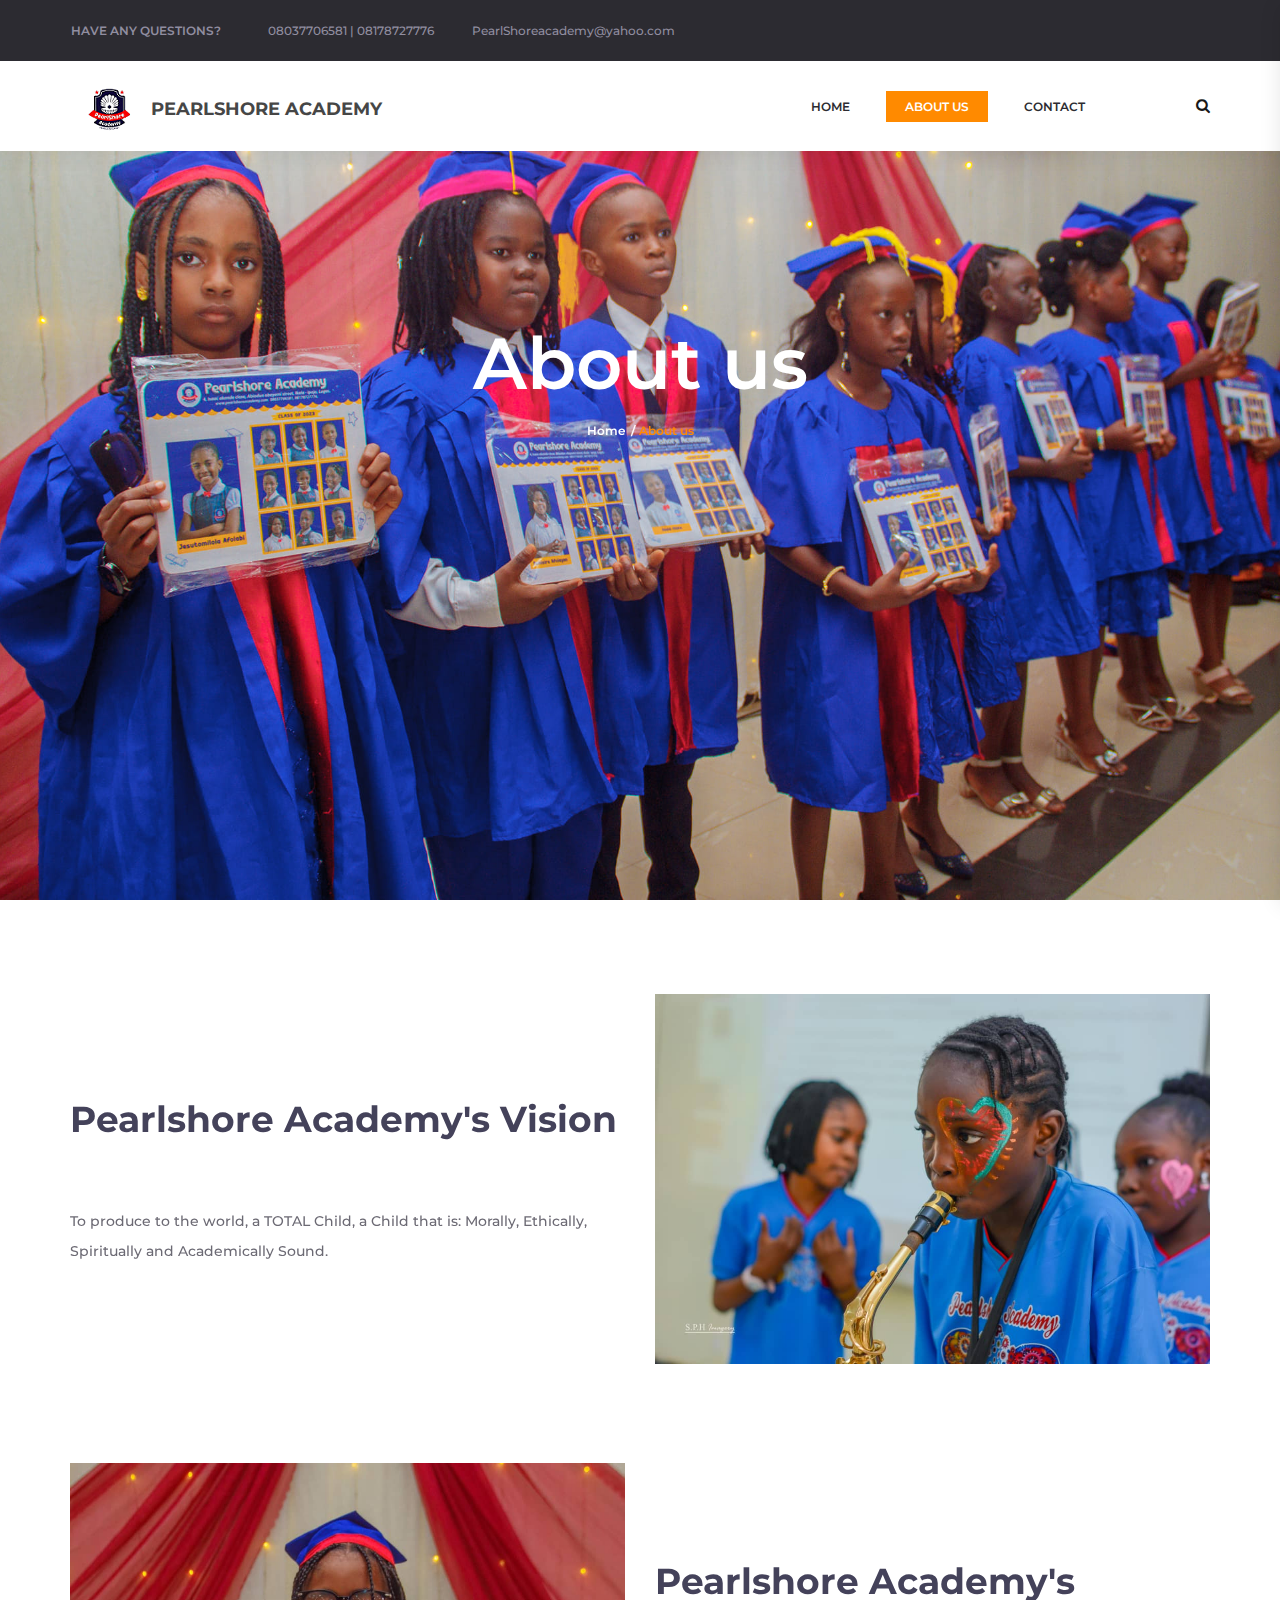
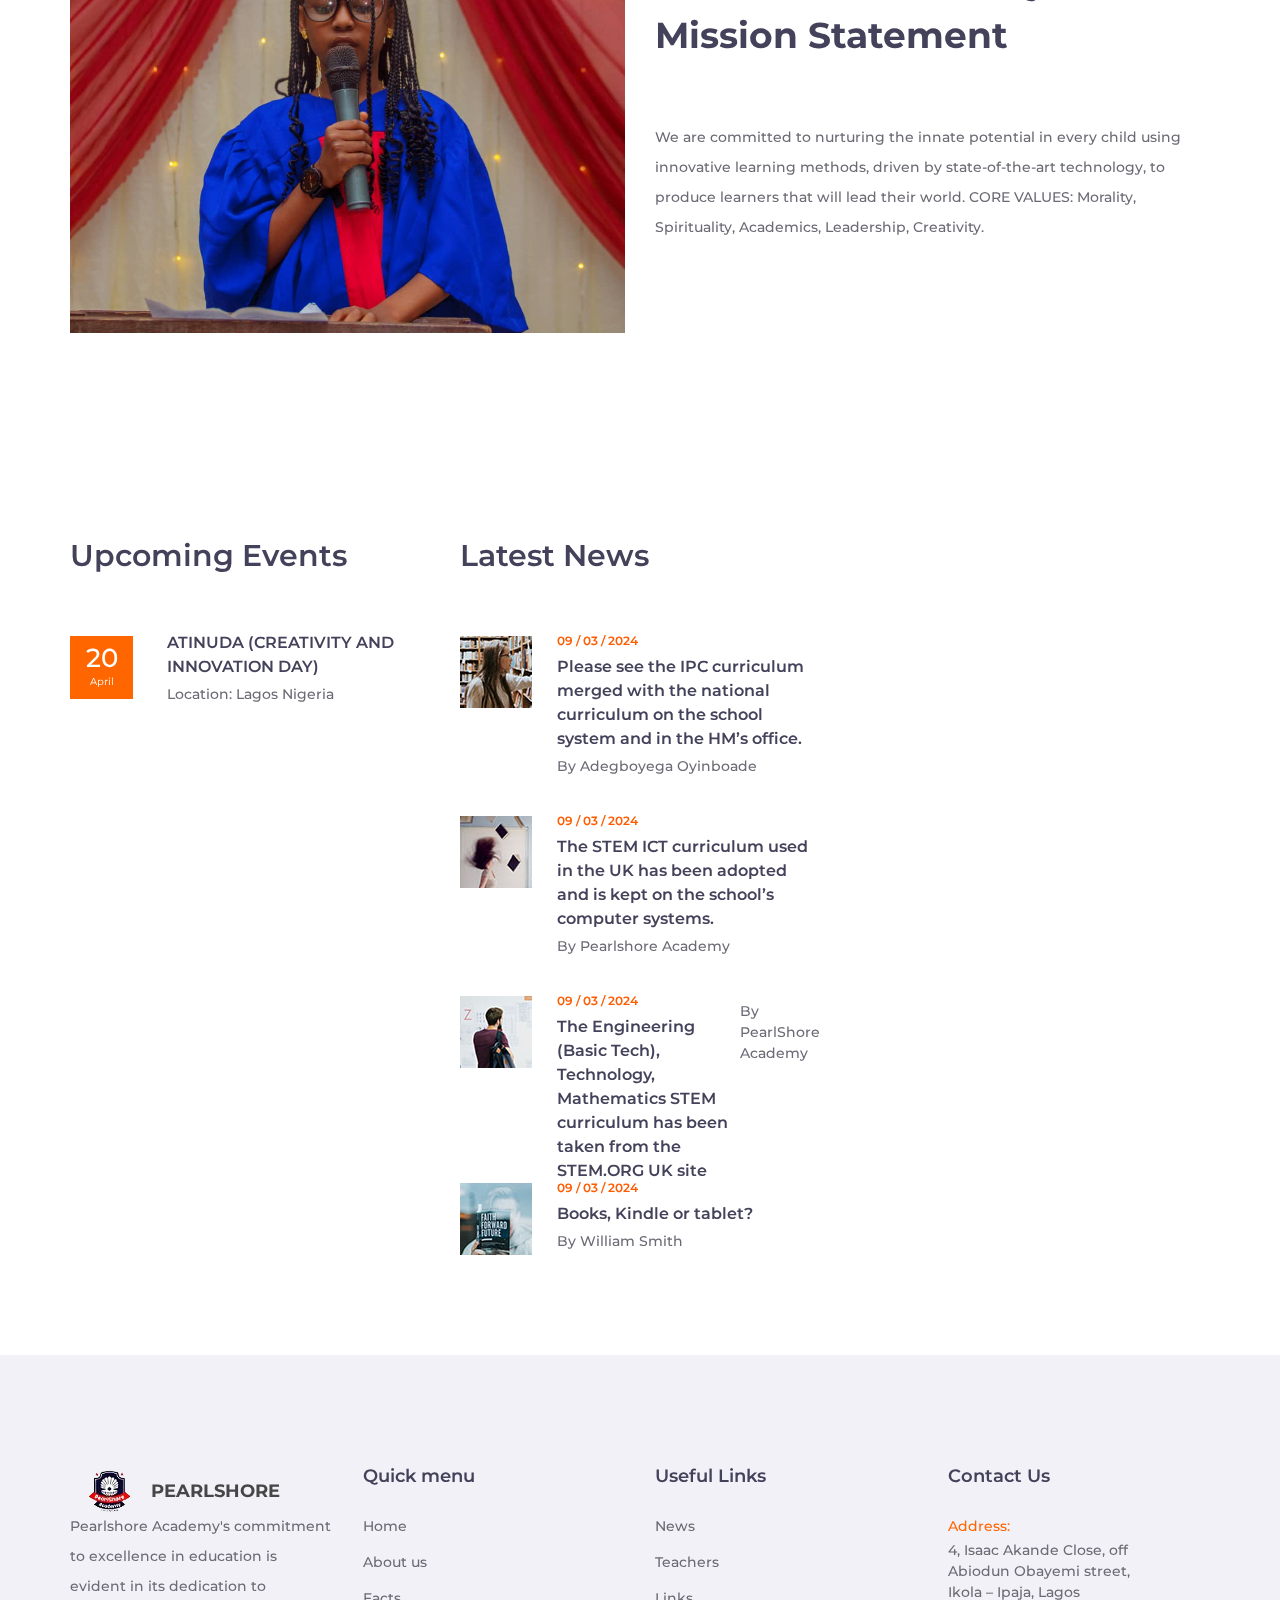
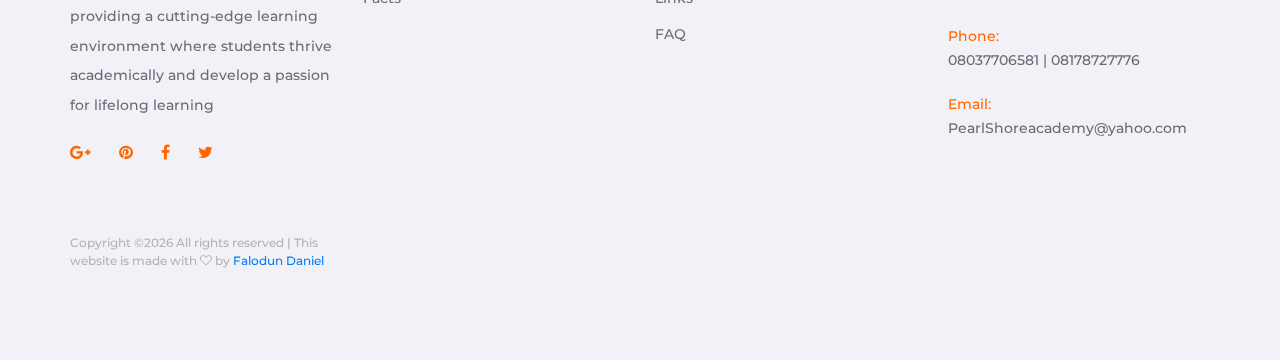
==== commit 8acbf740: "innitial commitubdhfnfhsbdcheebhcbgbhhihf" ====
--- a/about.html
+++ b/about.html
@@ -181,12 +181,12 @@
 					</div>
 				</div>
 				<div class="col-lg-6">
-					<div class="about_image"><img src="images/nice.jpg" alt="https://unsplash.com/@jtylernix"></div>
+					<div class="about_image"><img src="images/sax.jpg" alt="https://unsplash.com/@jtylernix"></div>
 				</div>
 			</div>
 			<div class="row about_row row-lg-eq-height">
 				<div class="col-lg-6 order-lg-1 order-2">
-					<div class="about_image"><img src="images/p1.jpg" alt=""></div>
+					<div class="about_image"><img src="images/down.jpg" alt=""></div>
 				</div>
 				<div class="col-lg-6 order-lg-2 order-1">
 					<div class="about_content">
@@ -199,54 +199,6 @@
 						</div>
 					</div>
 				</div>
-			</div>
-		</div>
-	</div>
-
-	<!-- Milestones -->
-
-	<div class="milestones">
-		<!-- Background image artis https://unsplash.com/@thepootphotographer -->
-		<div class="parallax_background parallax-window" data-parallax="scroll" data-image-src="images/milestones.jpg" data-speed="0.8"></div>
-		<div class="container">
-			<div class="row milestones_container">
-							
-				<!-- Milestone -->
-				<div class="col-lg-3 milestone_col">
-					<div class="milestone text-center">
-						<div class="milestone_icon"><img src="images/milestone_1.svg" alt=""></div>
-						<div class="milestone_counter" data-end-value="0">5</div>
-						<div class="milestone_text">Online Courses</div>
-					</div>
-				</div>
-
-				<!-- Milestone -->
-				<div class="col-lg-3 milestone_col">
-					<div class="milestone text-center">
-						<div class="milestone_icon"><img src="images/milestone_2.svg" alt=""></div>
-						<div class="milestone_counter" data-end-value="7286">0</div>
-						<div class="milestone_text">Students</div>
-					</div>
-				</div>
-
-				<!-- Milestone -->
-				<div class="col-lg-3 milestone_col">
-					<div class="milestone text-center">
-						<div class="milestone_icon"><img src="images/milestone_3.svg" alt=""></div>
-						<div class="milestone_counter" data-end-value="257">0</div>
-						<div class="milestone_text">Teachers</div>
-					</div>
-				</div>
-
-				<!-- Milestone -->
-				<div class="col-lg-3 milestone_col">
-					<div class="milestone text-center">
-						<div class="milestone_icon"><img src="images/milestone_4.svg" alt=""></div>
-						<div class="milestone_counter" data-end-value="1">5</div>
-						<div class="milestone_text">Countries</div>
-					</div>
-				</div>
-
 			</div>
 		</div>
 	</div>
--- a/styles/main_styles.css
+++ b/styles/main_styles.css
@@ -482,7 +482,7 @@
 	font-family: 'Montserrat', serif;
 	font-size: 18px;
 	font-weight: 700;
-	line-height: 3.6;
+	line-height:3.5;
 	margin-left: 1px;
 	color: #464646;
 	text-transform: uppercase;
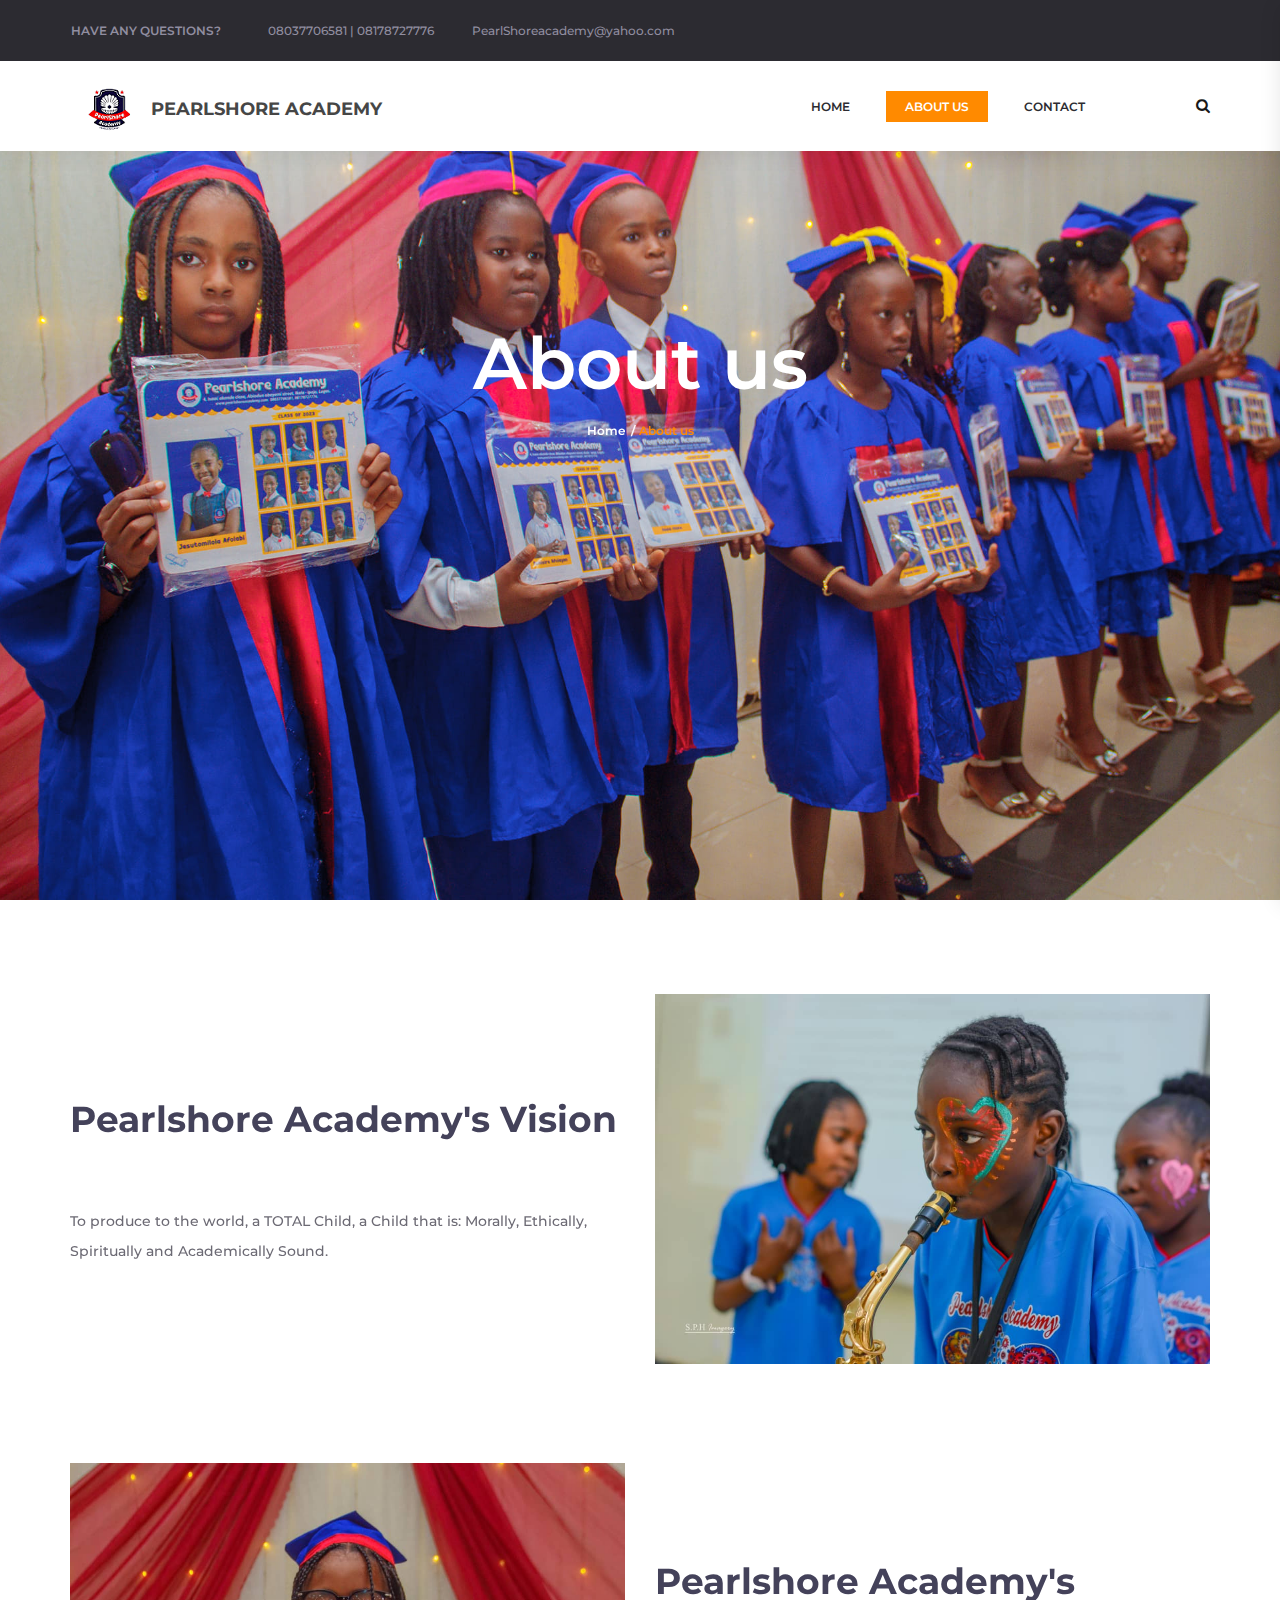
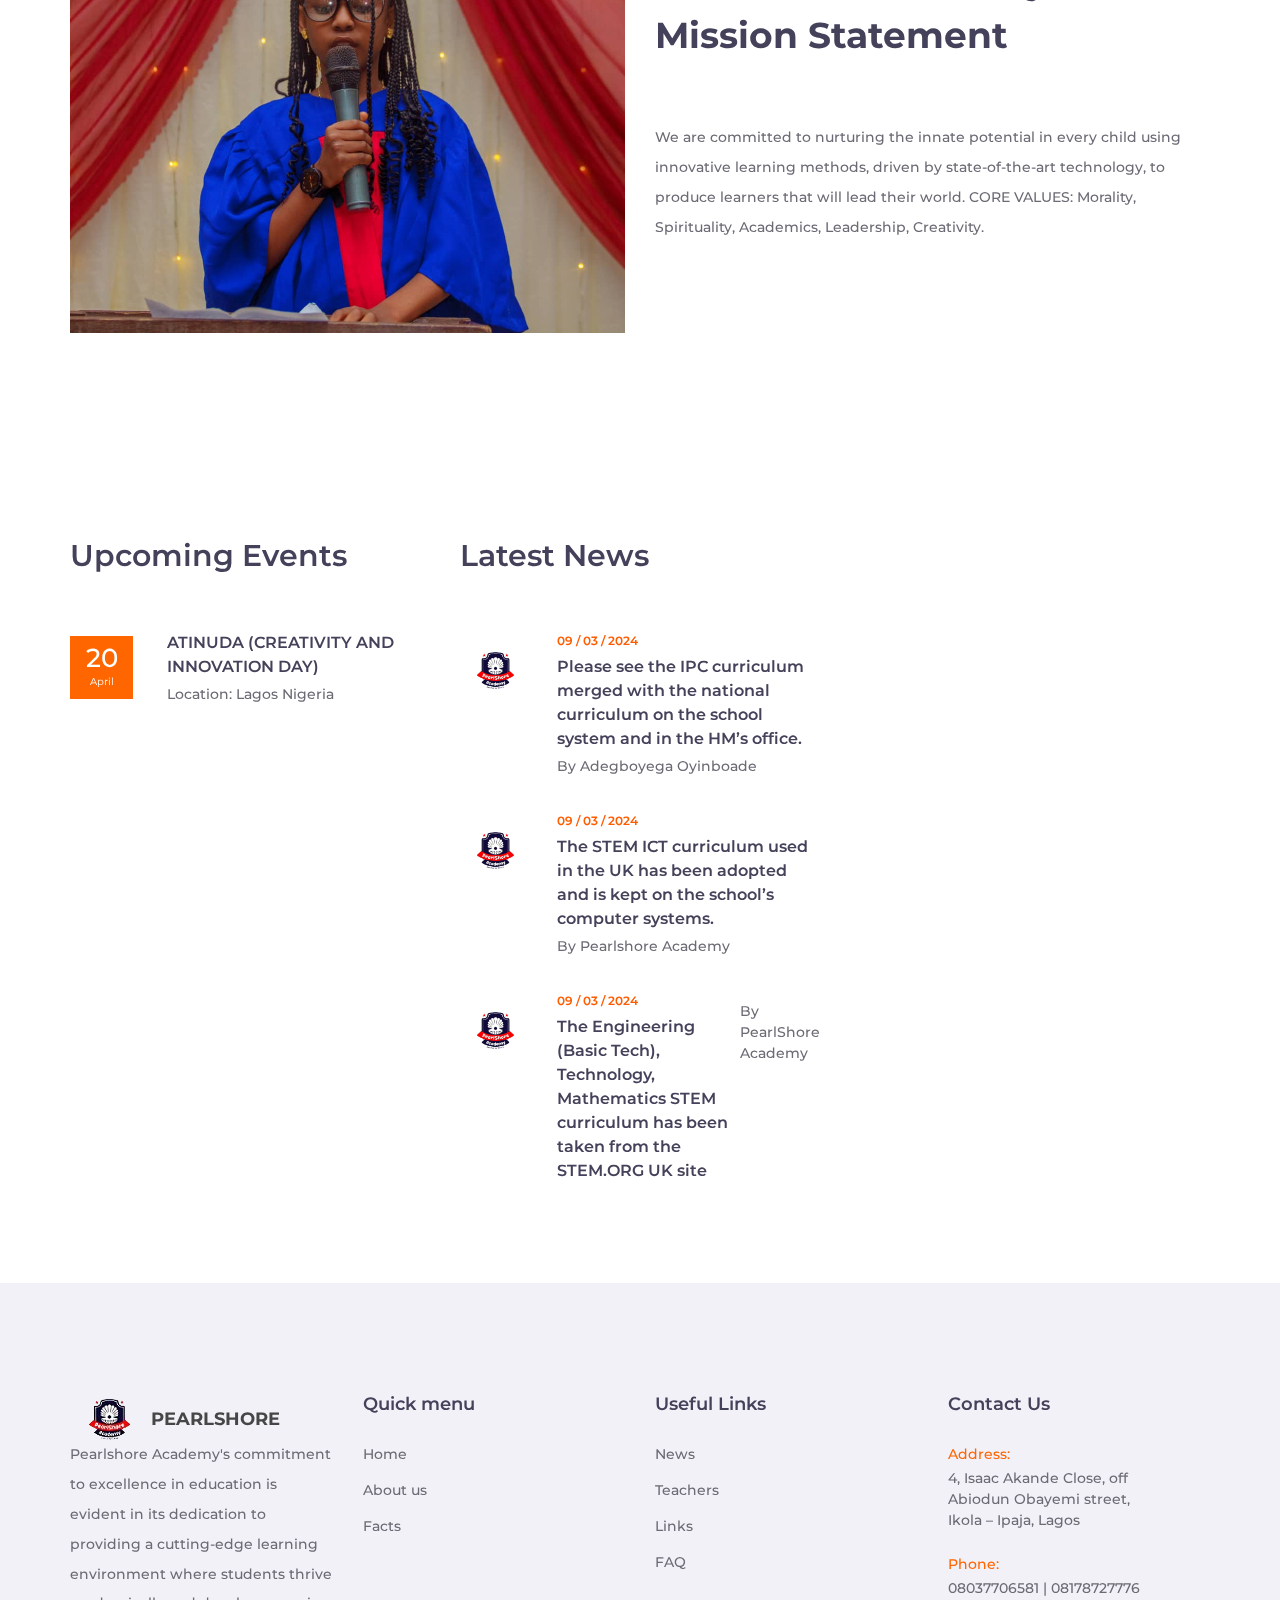
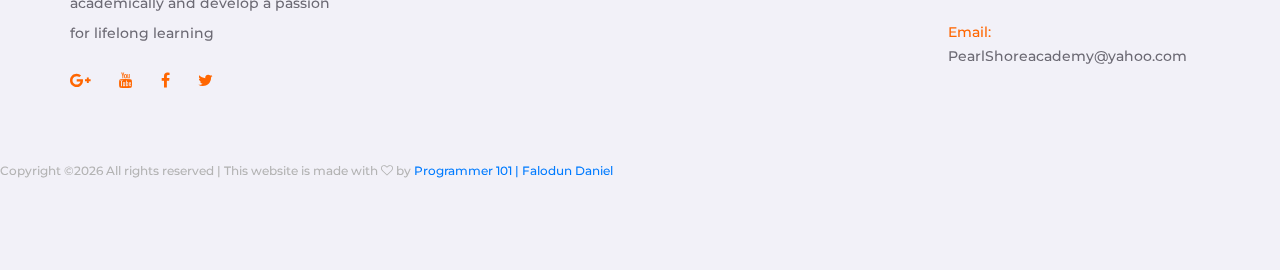
==== commit d5409a0a: "innitial commitubdhfnfhsbdcheebhcbgbhhihf" ====
--- a/about.html
+++ b/about.html
@@ -145,7 +145,6 @@
 	<!-- Home -->
 
 	<div class="home">
-		<!-- Background image artist https://unsplash.com/@thepootphotographer -->
 		<div class="home_background parallax_background parallax-window" data-parallax="scroll" data-image-src="images/next1.jpg" data-speed="0.8"></div>
 		<div class="home_container">
 			<div class="container">
@@ -181,7 +180,7 @@
 					</div>
 				</div>
 				<div class="col-lg-6">
-					<div class="about_image"><img src="images/sax.jpg" alt="https://unsplash.com/@jtylernix"></div>
+					<div class="about_image"><img src="images/sax.jpg"></div>
 				</div>
 			</div>
 			<div class="row about_row row-lg-eq-height">
@@ -241,7 +240,7 @@
 						
 						<!-- News Post -->
 						<div class="news_post d-flex flex-row align-items-start justify-content-start">
-							<div><div class="news_post_image"><img src="images/news_1.jpg" alt="https://unsplash.com/@beccatapert"></div></div>
+							<div><div class="news_post_image"><img src="images/Main.png"></div></div>
 							<div class="news_post_body">
 								<div class="news_post_date">09 / 03 / 2024</div>
 								<div class="news_post_title"><a href="news.html">Please see the IPC curriculum merged with the national curriculum on the school system and in the HM’s office.
@@ -252,7 +251,7 @@
 
 						<!-- News Post -->
 						<div class="news_post d-flex flex-row align-items-start justify-content-start">
-							<div><div class="news_post_image"><img src="images/news_2.jpg" alt="https://unsplash.com/@nbb_photos"></div></div>
+							<div><div class="news_post_image"><img src="images/Main.png"></div></div>
 							<div class="news_post_body">
 								<div class="news_post_date">09 / 03 / 2024</div>
 								<div class="news_post_title"><a href="news.html">The STEM ICT curriculum used in the UK has been adopted and is kept on the school’s computer systems.
@@ -263,7 +262,7 @@
 
 						<!-- News Post -->
 						<div class="news_post d-flex flex-row align-items-start justify-content-start">
-							<div><div class="news_post_image"><img src="images/news_3.jpg" alt="https://unsplash.com/@rawpixel"></div></div>
+							<div><div class="news_post_image"><img src="images//Main.png"></div></div>
 							<div class="news_post_body">
 								<div class="news_post_date">09 / 03 / 2024</div>
 								<div class="news_post_title"><a href="news.html">The Engineering (Basic Tech), Technology, Mathematics STEM curriculum has been taken from the STEM.ORG UK site</a></div>
@@ -271,17 +270,6 @@
 								<div class="news_post_author">By <a href="#">PearlShore Academy</a></div>
 							</div>
 						</div>
-
-						<!-- News Post -->
-						<div class="news_post d-flex flex-row align-items-start justify-content-start">
-							<div><div class="news_post_image"><img src="images/news_4.jpg" alt="https://unsplash.com/@jtylernix"></div></div>
-							<div class="news_post_body">
-								<div class="news_post_date">09 / 03 / 2024</div>
-								<div class="news_post_title"><a href="news.html">Books, Kindle or tablet?</a></div>
-								<div class="news_post_author">By <a href="#">William Smith</a></div>
-							</div>
-						</div>
-
 					</div>
 				</div>
 			</div>
@@ -310,15 +298,12 @@
 						</div>
 						<div class="footer_social">
 							<ul>
-								<li><a href="#"><i class="fa fa-google-plus" aria-hidden="true"></i></a></li>
-								<li><a href="#"><i class="fa fa-pinterest" aria-hidden="true"></i></a></li>
-								<li><a href="#"><i class="fa fa-facebook" aria-hidden="true"></i></a></li>
+								<li><a href="mailto:PearlShoreacademy@yahoo.com"><i class="fa fa-google-plus" aria-hidden="true"></i></a></li>
+								<li><a href="https://www.youtube.com/@pearlshoregemsstudio7493"><i class="fa fa-youtube" aria-hidden="true"></i></a></li>
+								<li><a href="https://web.facebook.com/pearlshoreacademy/?_rdc=1&_rdr"><i class="fa fa-facebook" aria-hidden="true"></i></a></li>
 								<li><a href="#"><i class="fa fa-twitter" aria-hidden="true"></i></a></li>
 							</ul>
 						</div>
-						<div class="copyright"><!-- Link back to Colorlib can't be removed. Template is licensed under CC BY 3.0. -->
-Copyright &copy;<script>document.write(new Date().getFullYear());</script> All rights reserved | This website is made with <i class="fa fa-heart-o" aria-hidden="true"></i> by <a href="https://falodun-daniel.netlify.app/" target="_blank">Falodun Daniel</a>
-<!-- Link back to Colorlib can't be removed. Template is licensed under CC BY 3.0. --></div>
 					</div>
 				</div>
 
@@ -368,6 +353,9 @@
 				</div>
 			</div>
 		</div>
+		<div class="copyright"><!-- Link back to Programmer 101 can't be removed. Template is licensed under Falodun Daniel BY 3.0. -->
+			Copyright &copy;<script>document.write(new Date().getFullYear());</script> All rights reserved | This website is made with <i class="fa fa-heart-o" aria-hidden="true"></i> by <a href="https://falodun-daniel.netlify.app/" target="_blank">Programmer 101 | Falodun Daniel</a>
+			<!-- Link back to Programmer 101 can't be removed. Template is licensed under Falodun Daniel BY 3.0. --></div>
 	</footer>
 </div>
 
--- a/styles/main_styles.css
+++ b/styles/main_styles.css
@@ -1,32 +1,5 @@
 @charset "utf-8";
 /* CSS Document */
-
-/******************************
-
-[Table of Contents]
-
-1. Fonts
-2. Body and some general stuff
-3. Header
-	3.1 Top Bar
-	3.2 Header Content
-	3.3 Logo
-	3.4 Main Nav
-	3.5 Hamburger
-4. Menu
-5. Home
-6. Featured Course
-7. Courses
-8. Milestones
-9. Why Choose Us - Accordions
-10. Events
-11. News
-12. Video
-13. Join
-14. Footer
-
-
-******************************/
 
 /***********
 1. Fonts
--- a/styles/responsive.css
+++ b/styles/responsive.css
@@ -3,7 +3,7 @@
 
 /******************************
 
-[Table of Contents]
+[stuffs i need sha]
 
 1. 1600px
 2. 1440px
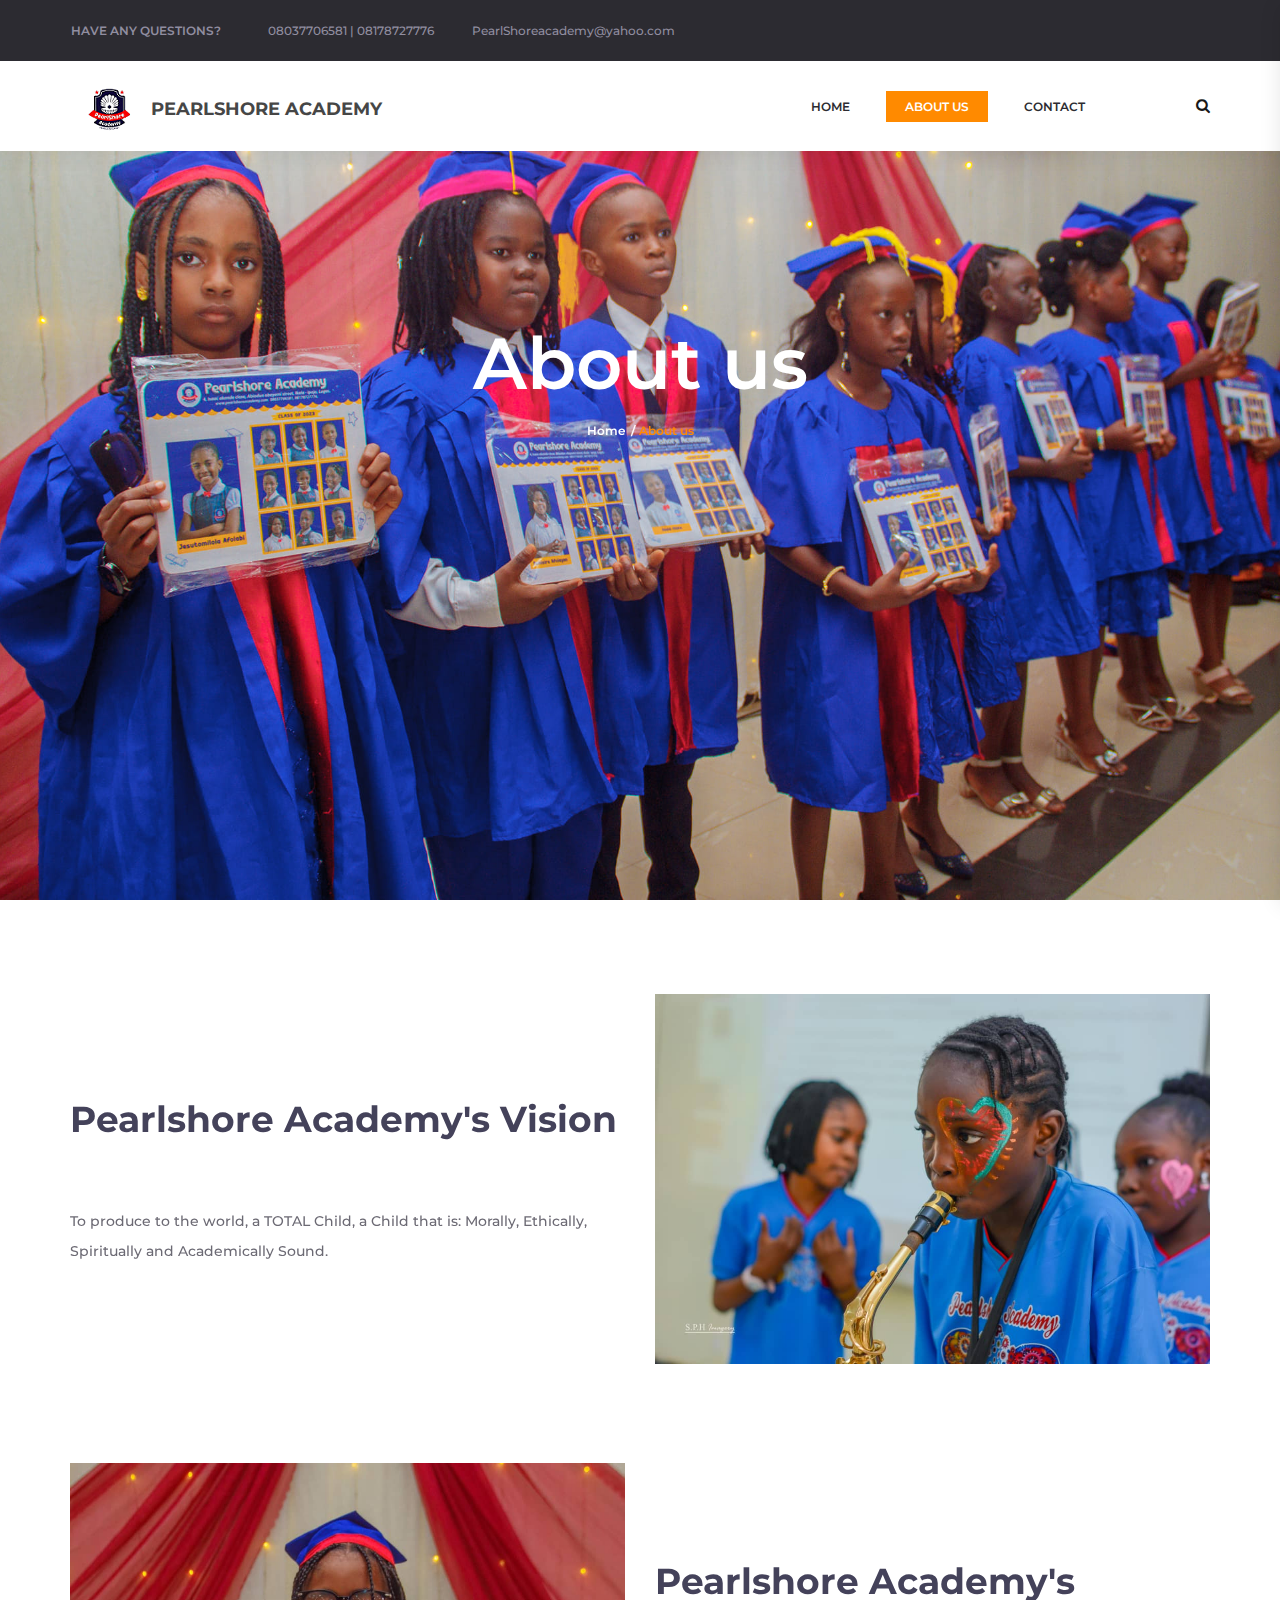
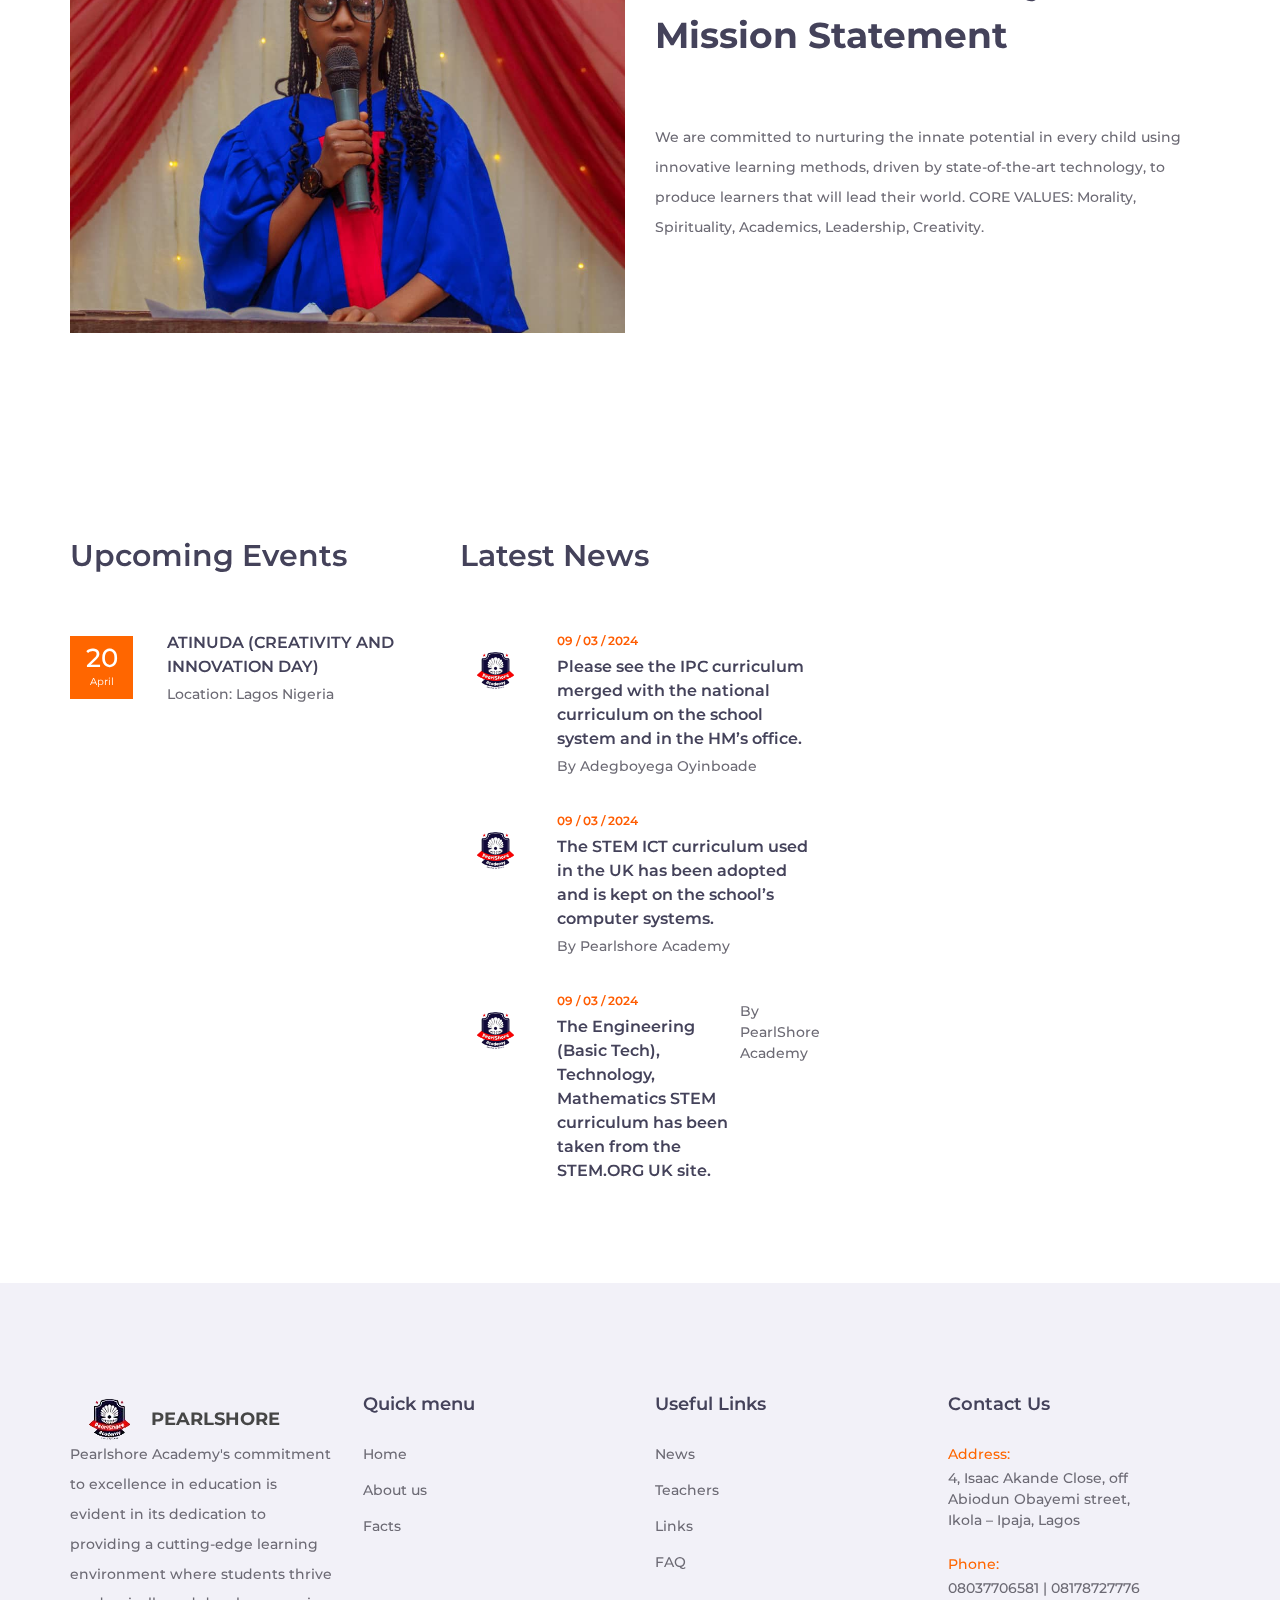
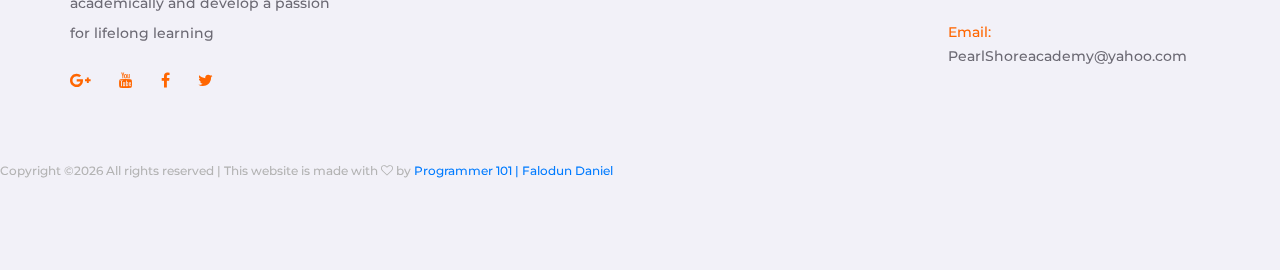
==== commit 5ca64cc0: "first commit" ====
--- a/about.html
+++ b/about.html
@@ -265,7 +265,7 @@
 							<div><div class="news_post_image"><img src="images//Main.png"></div></div>
 							<div class="news_post_body">
 								<div class="news_post_date">09 / 03 / 2024</div>
-								<div class="news_post_title"><a href="news.html">The Engineering (Basic Tech), Technology, Mathematics STEM curriculum has been taken from the STEM.ORG UK site</a></div>
+								<div class="news_post_title"><a href="news.html">The Engineering (Basic Tech), Technology, Mathematics STEM curriculum has been taken from the STEM.ORG UK site.</a></div>
 							</div>
 								<div class="news_post_author">By <a href="#">PearlShore Academy</a></div>
 							</div>
